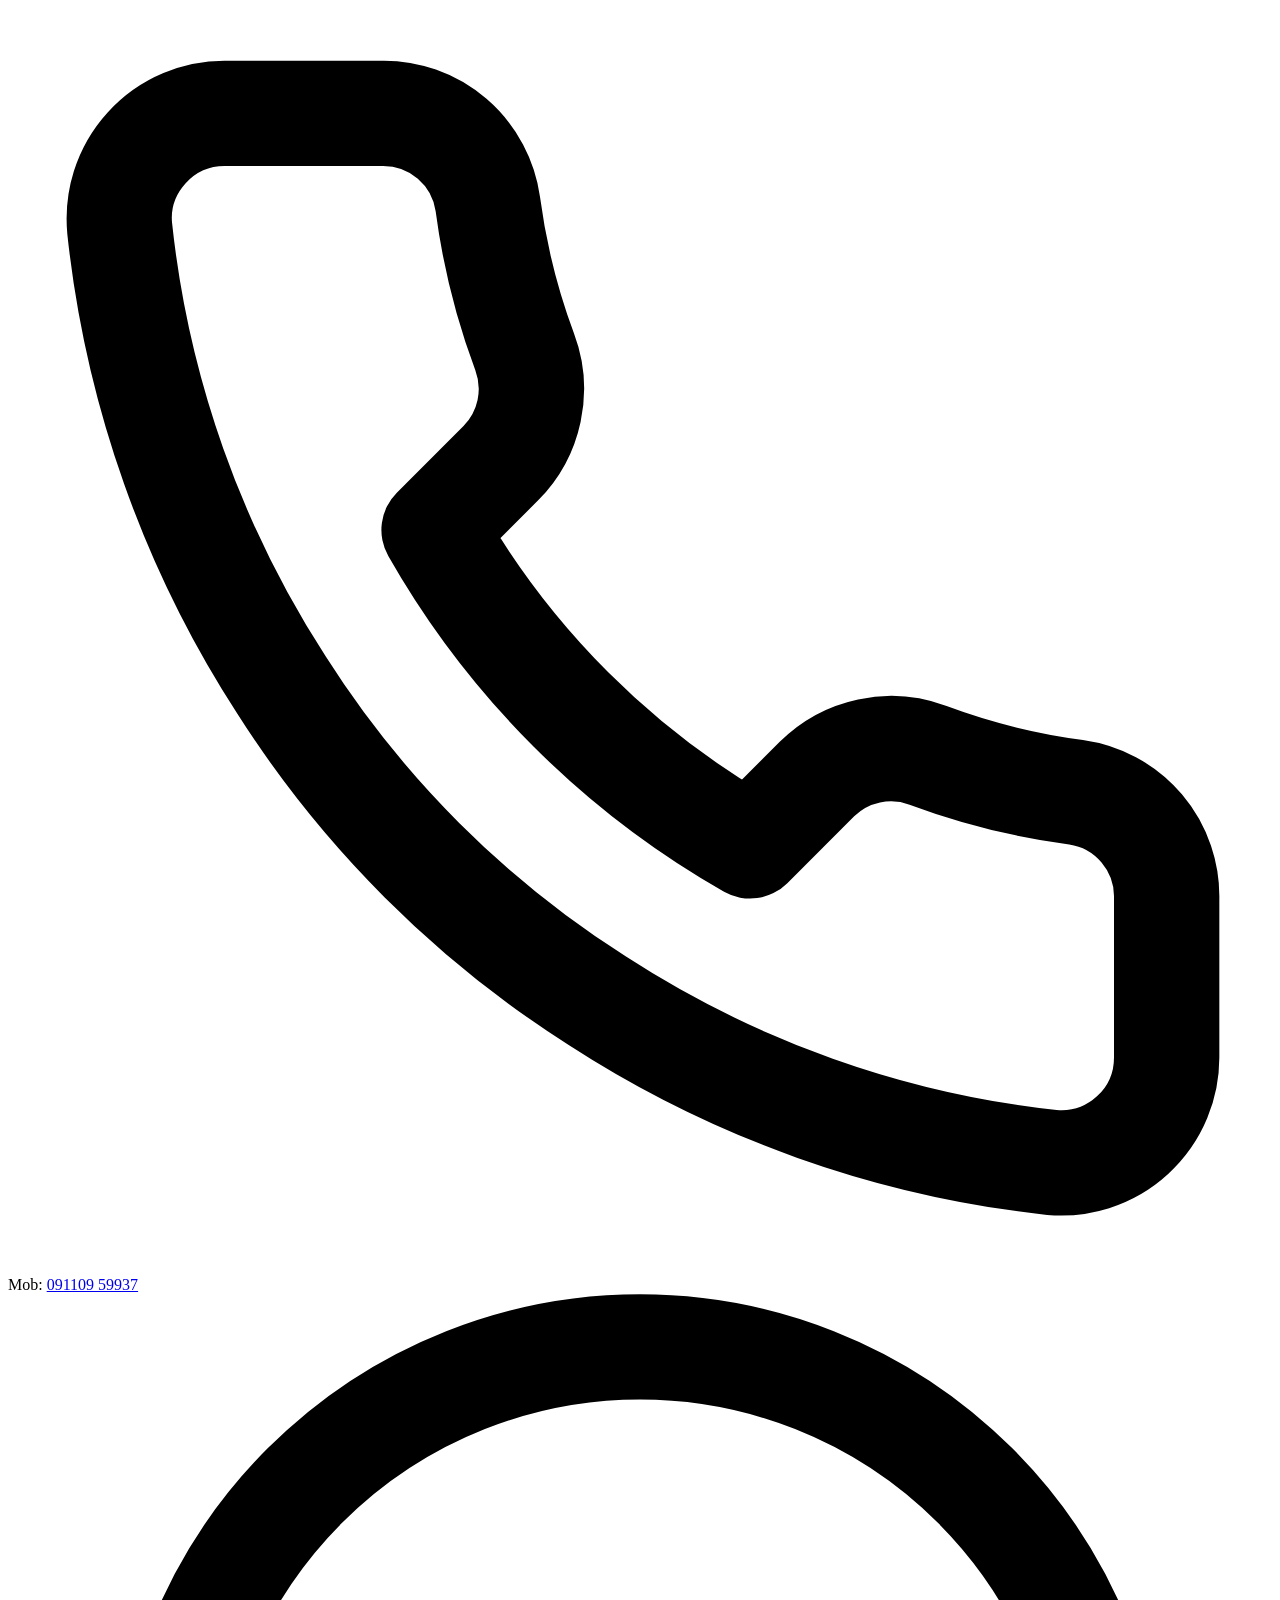
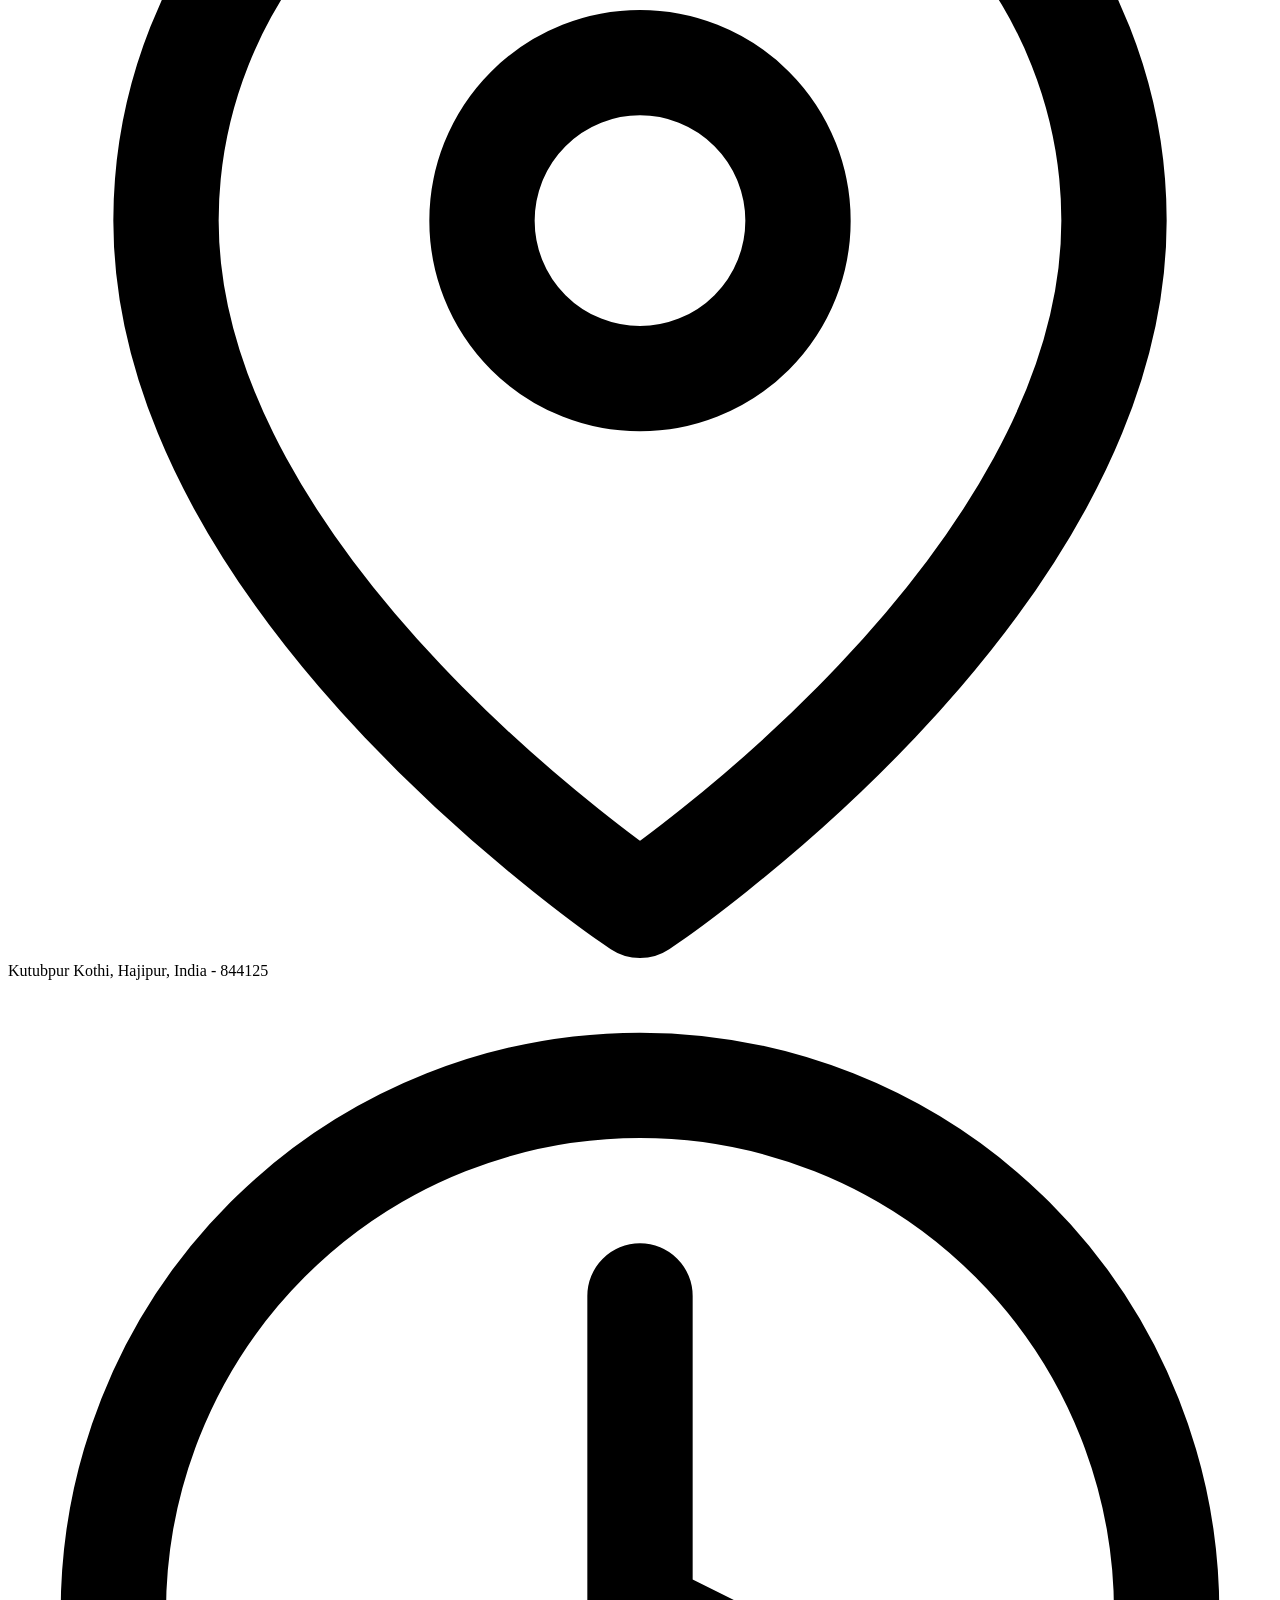
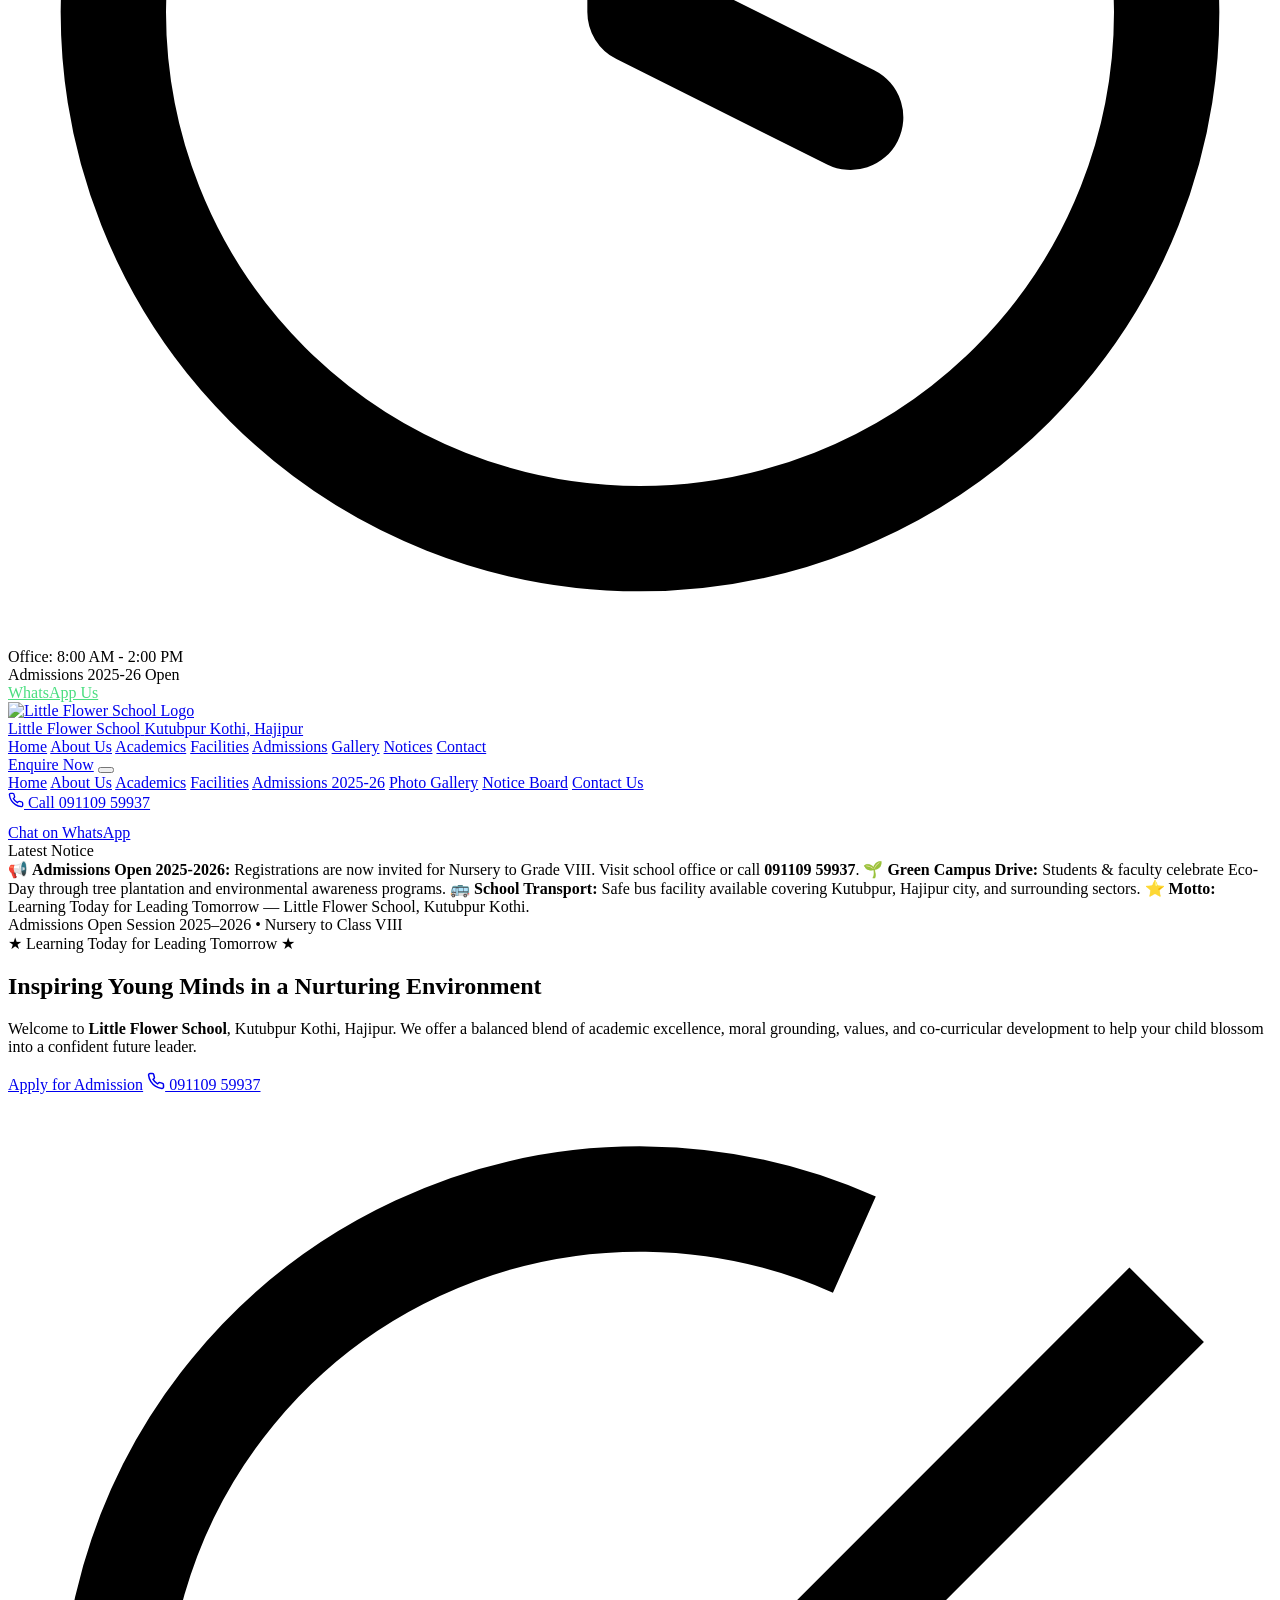
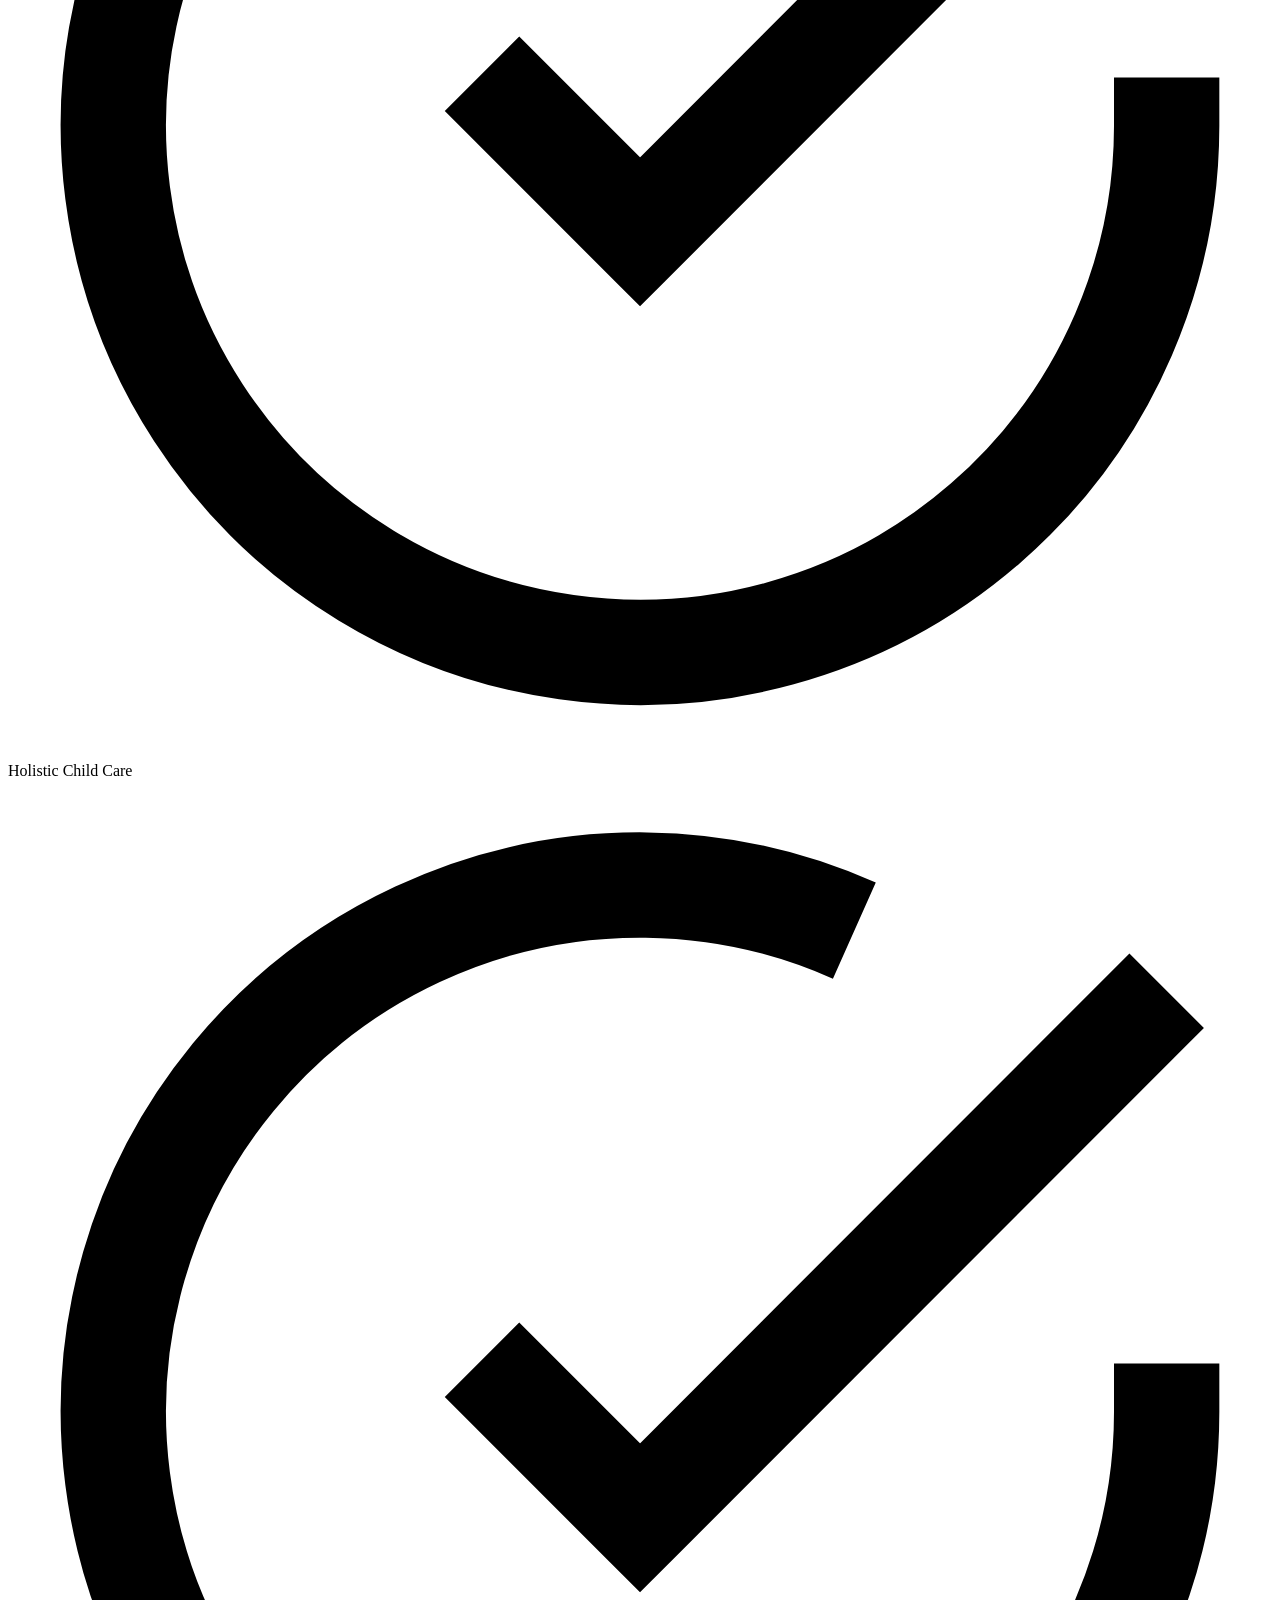
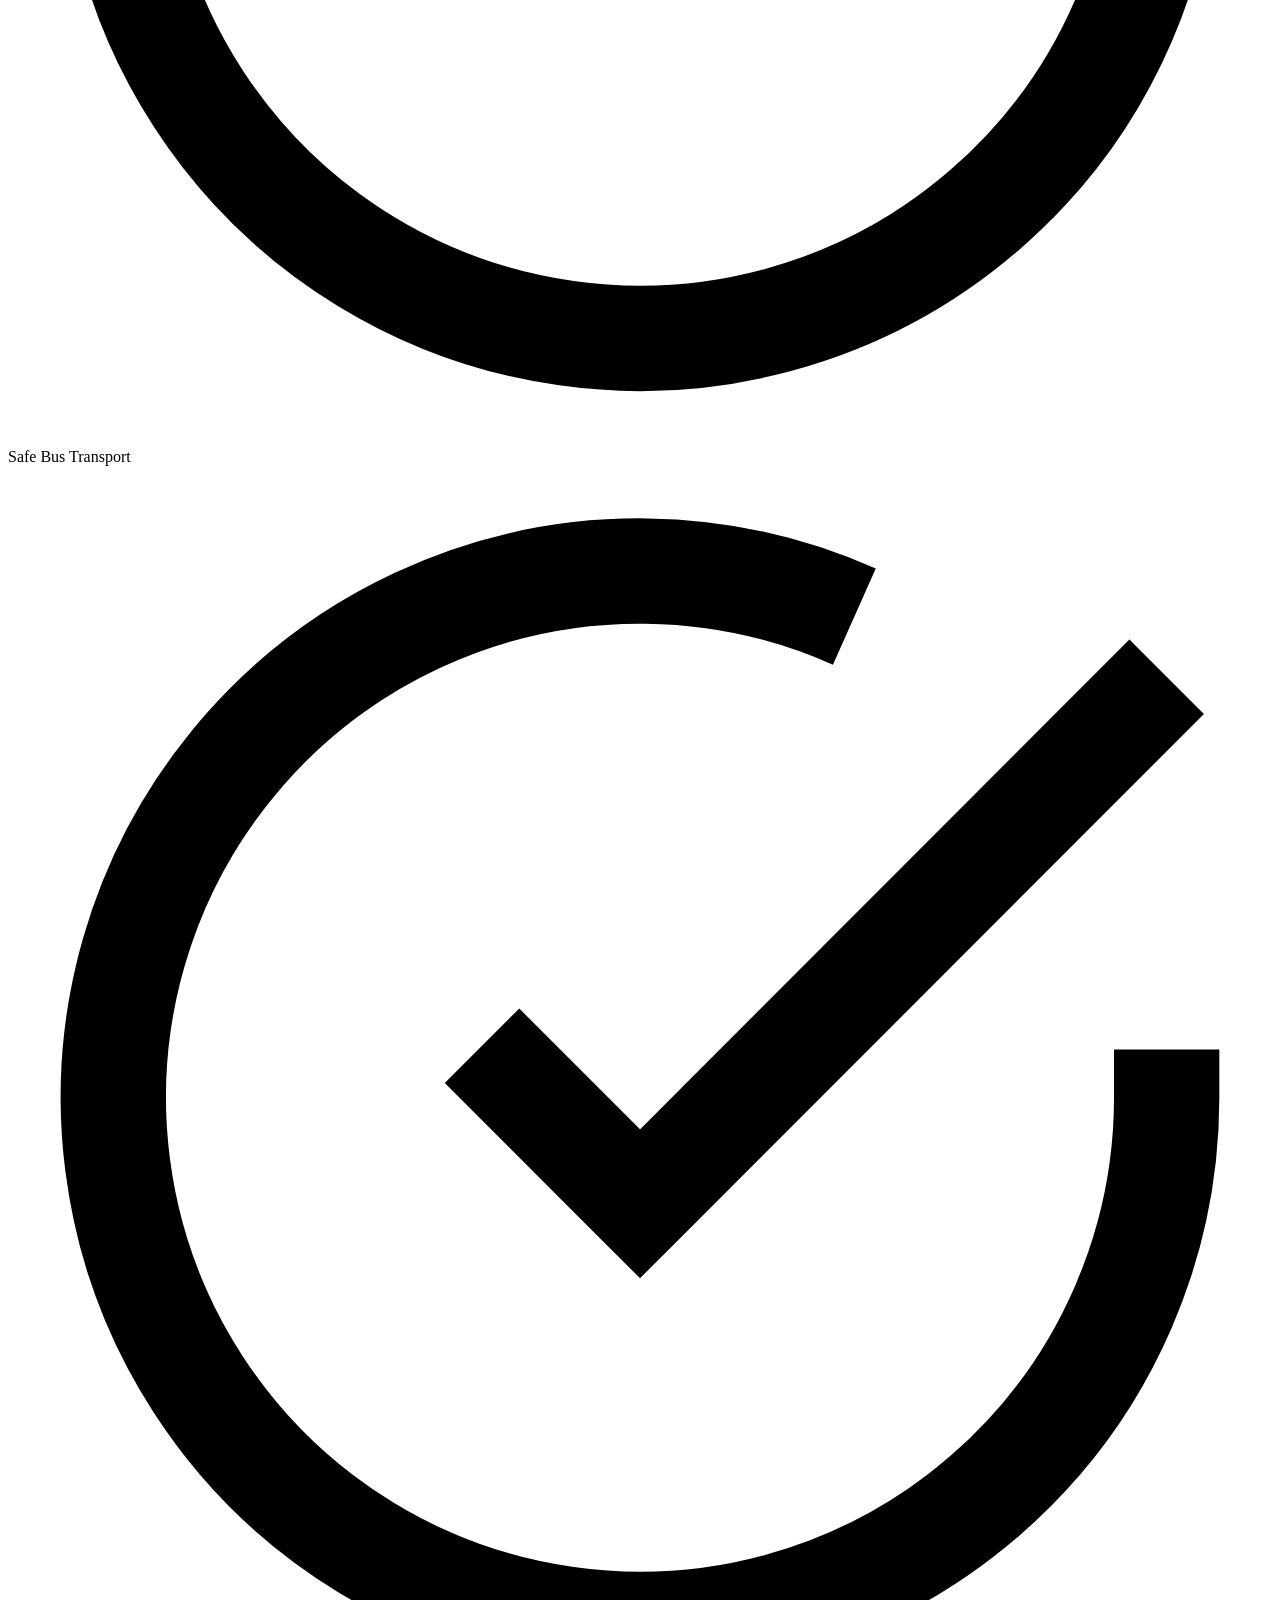
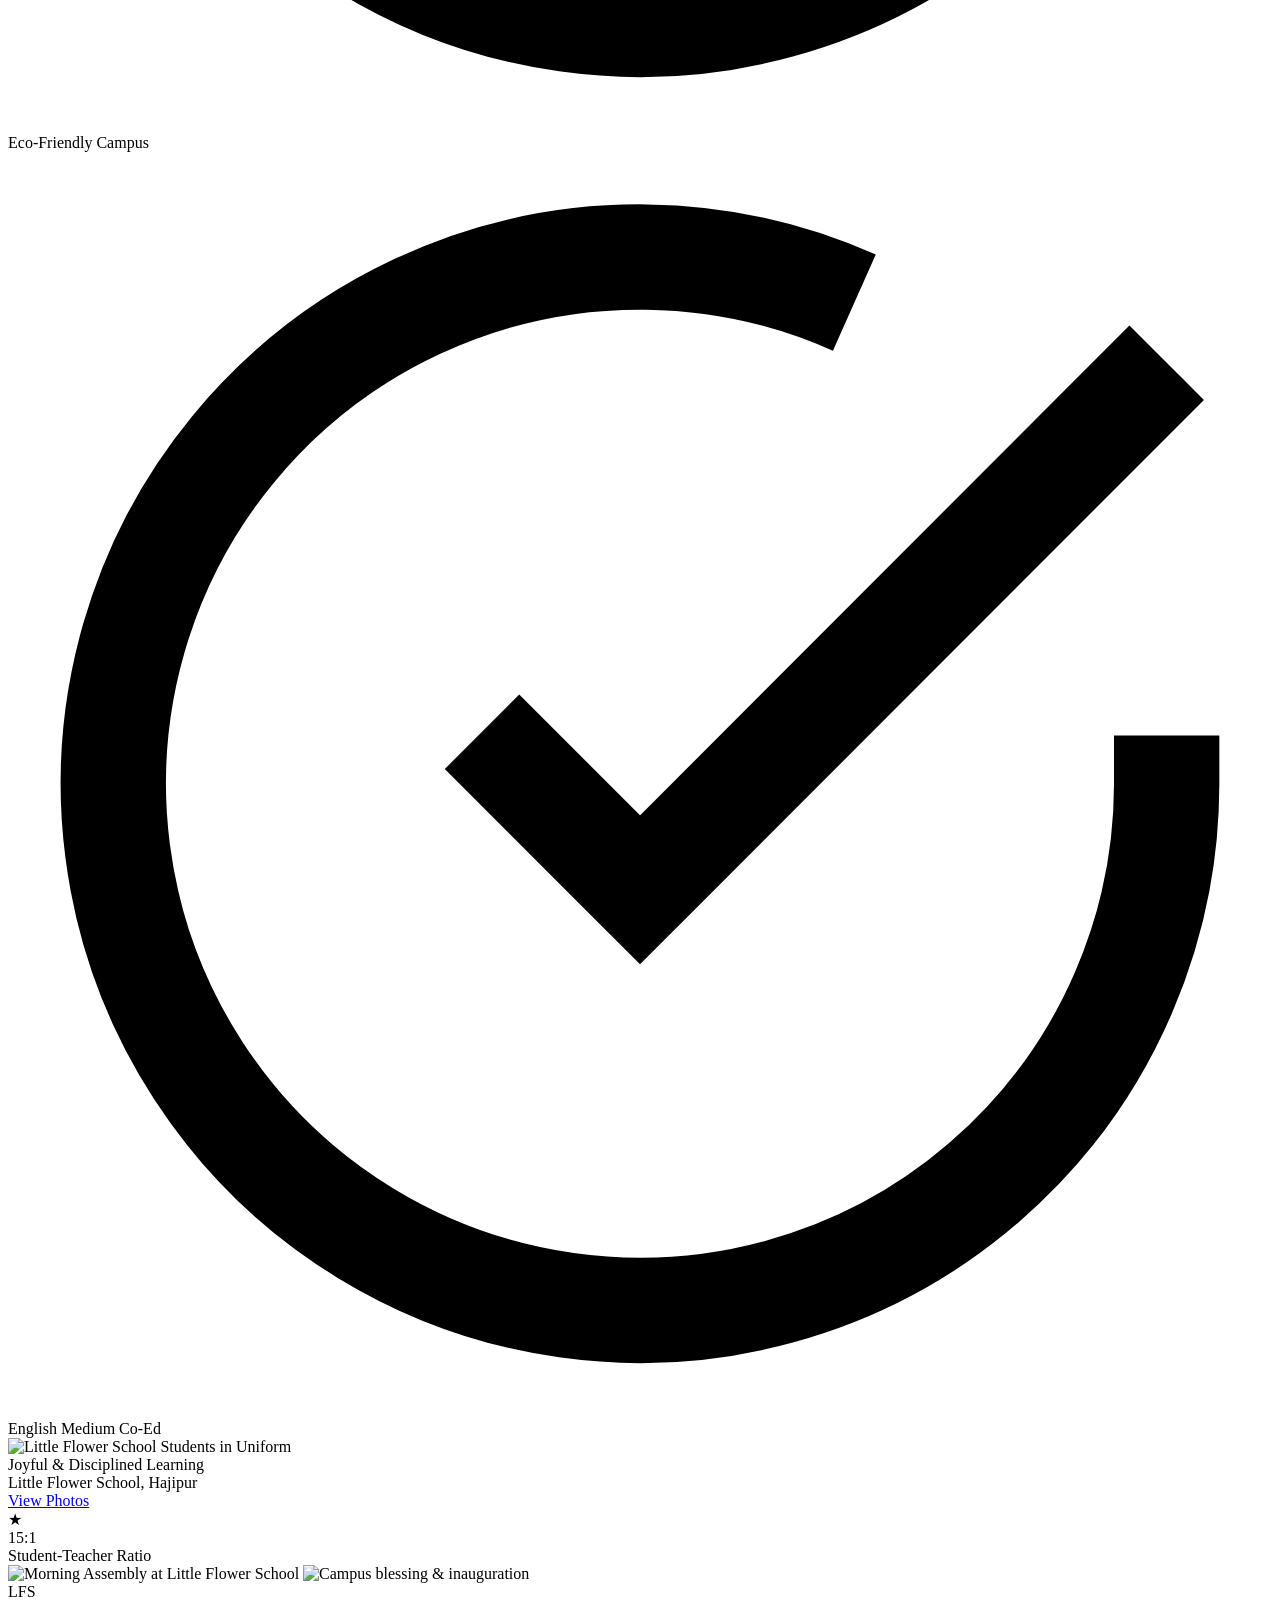
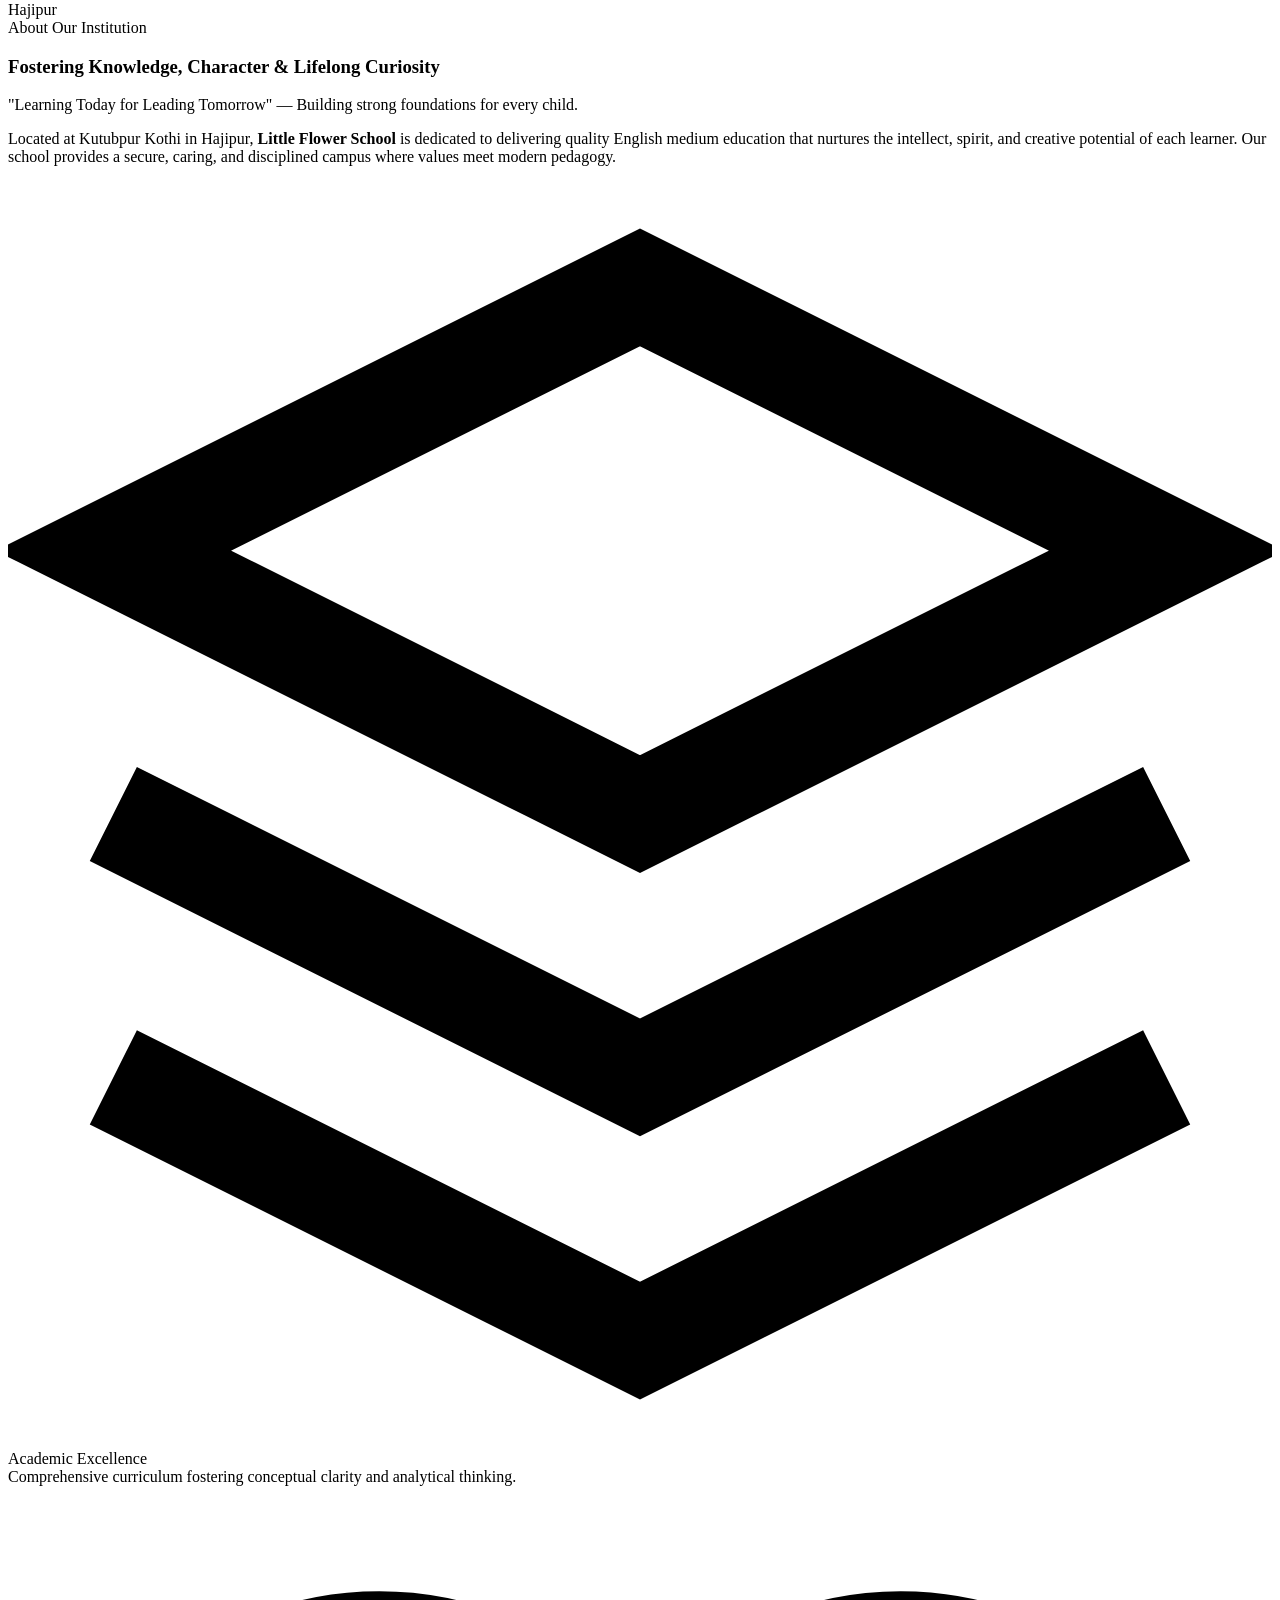
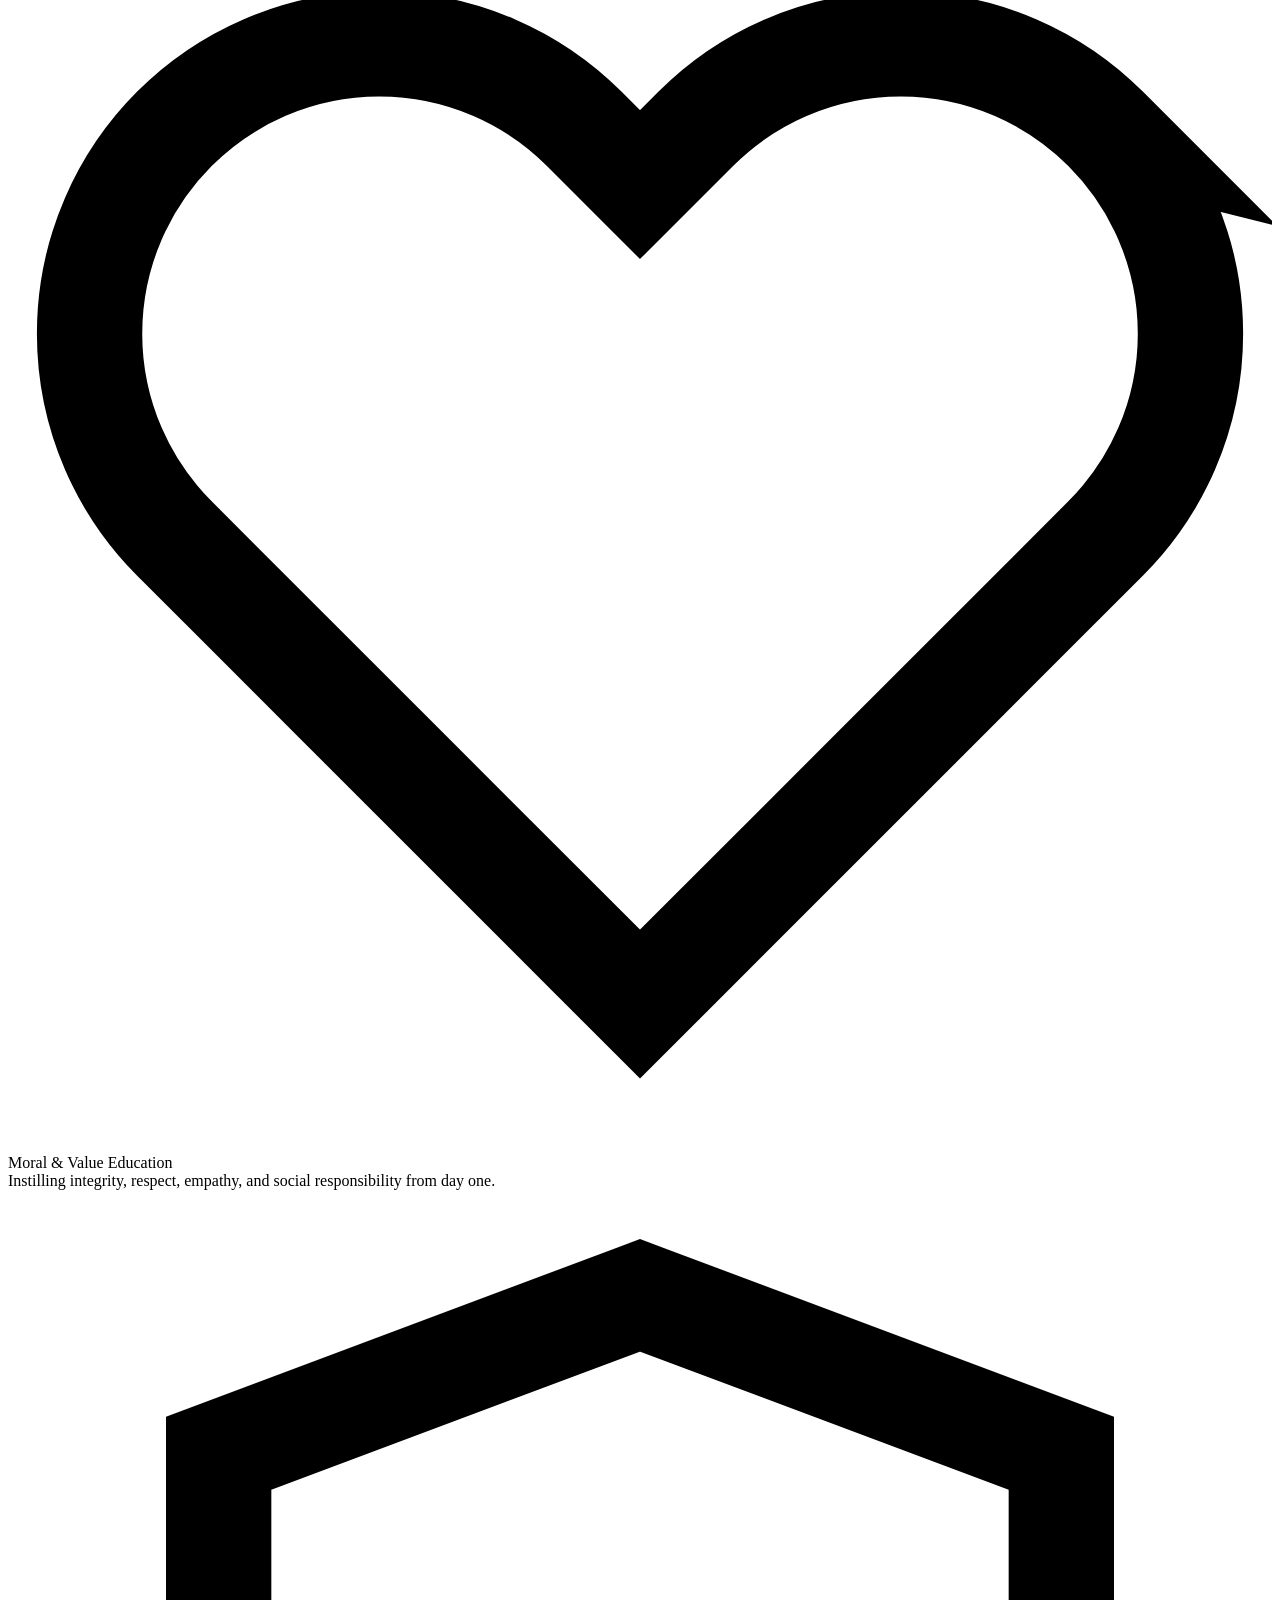
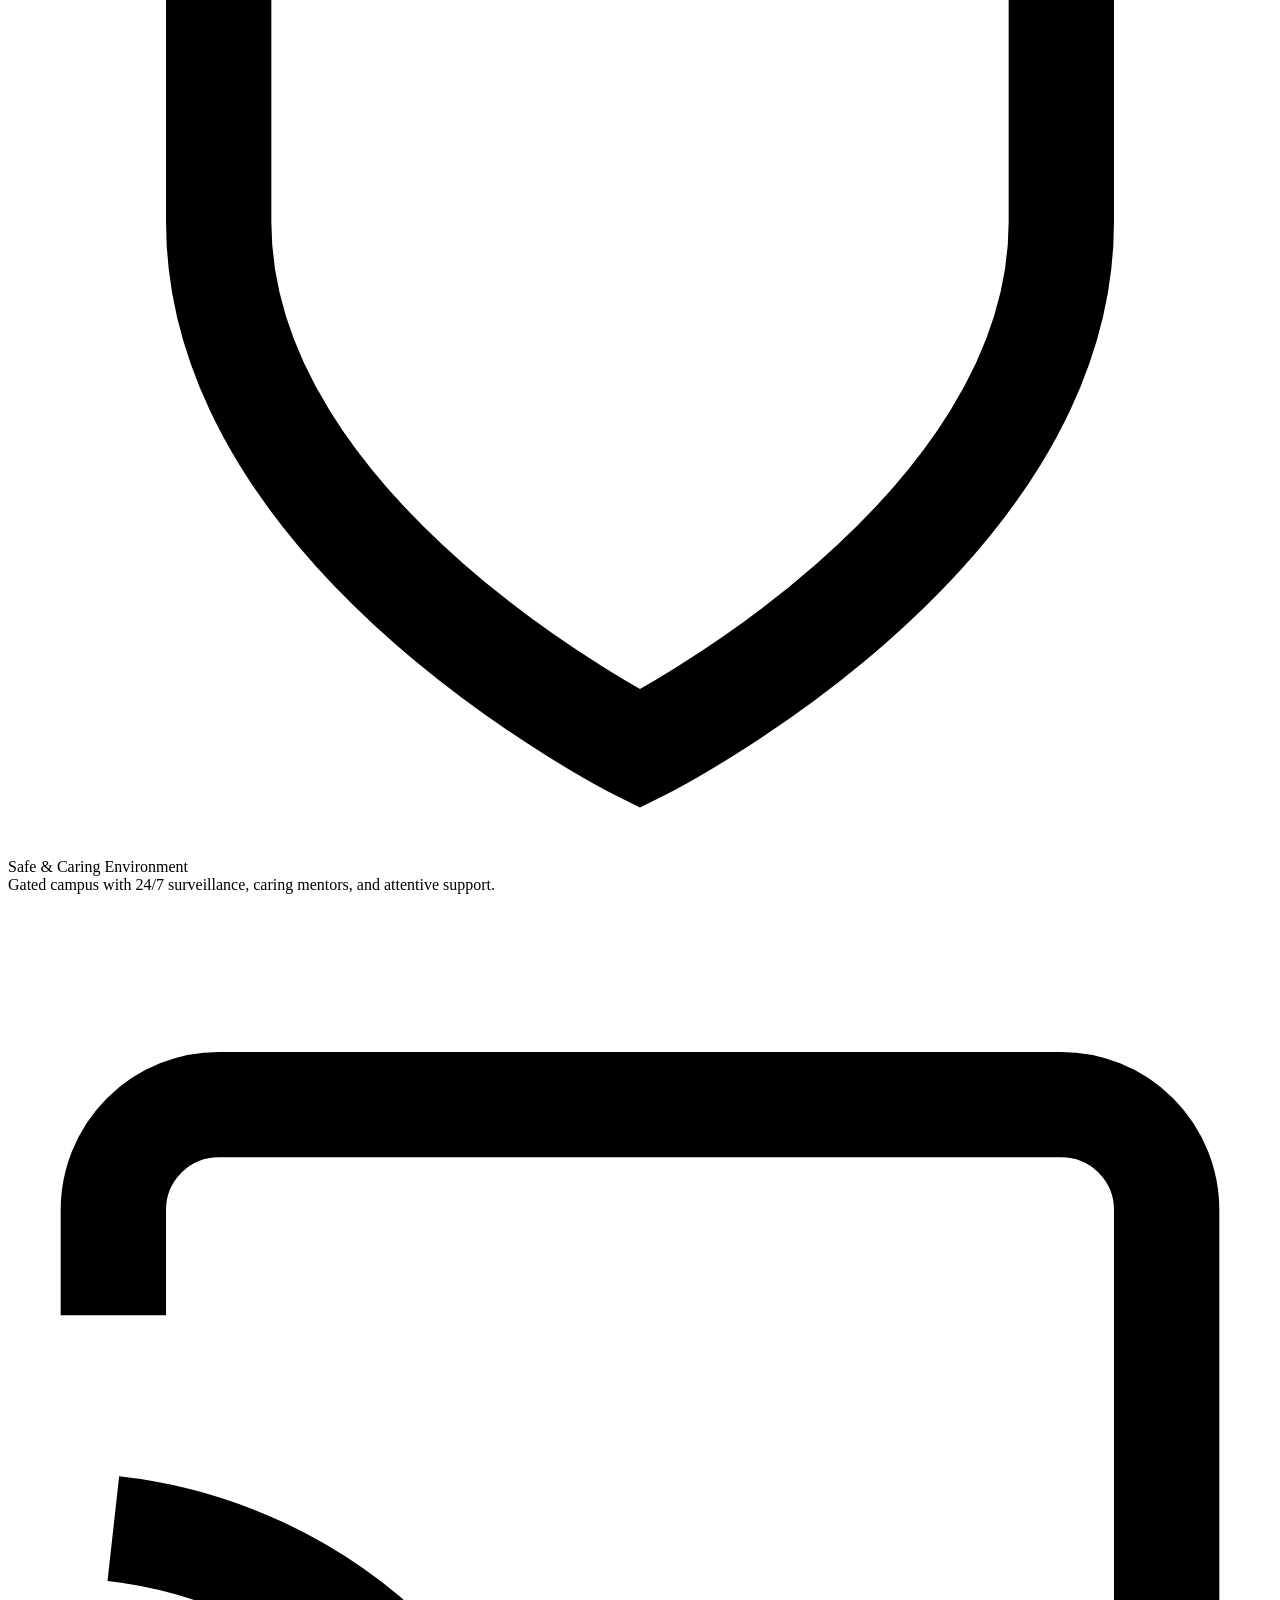
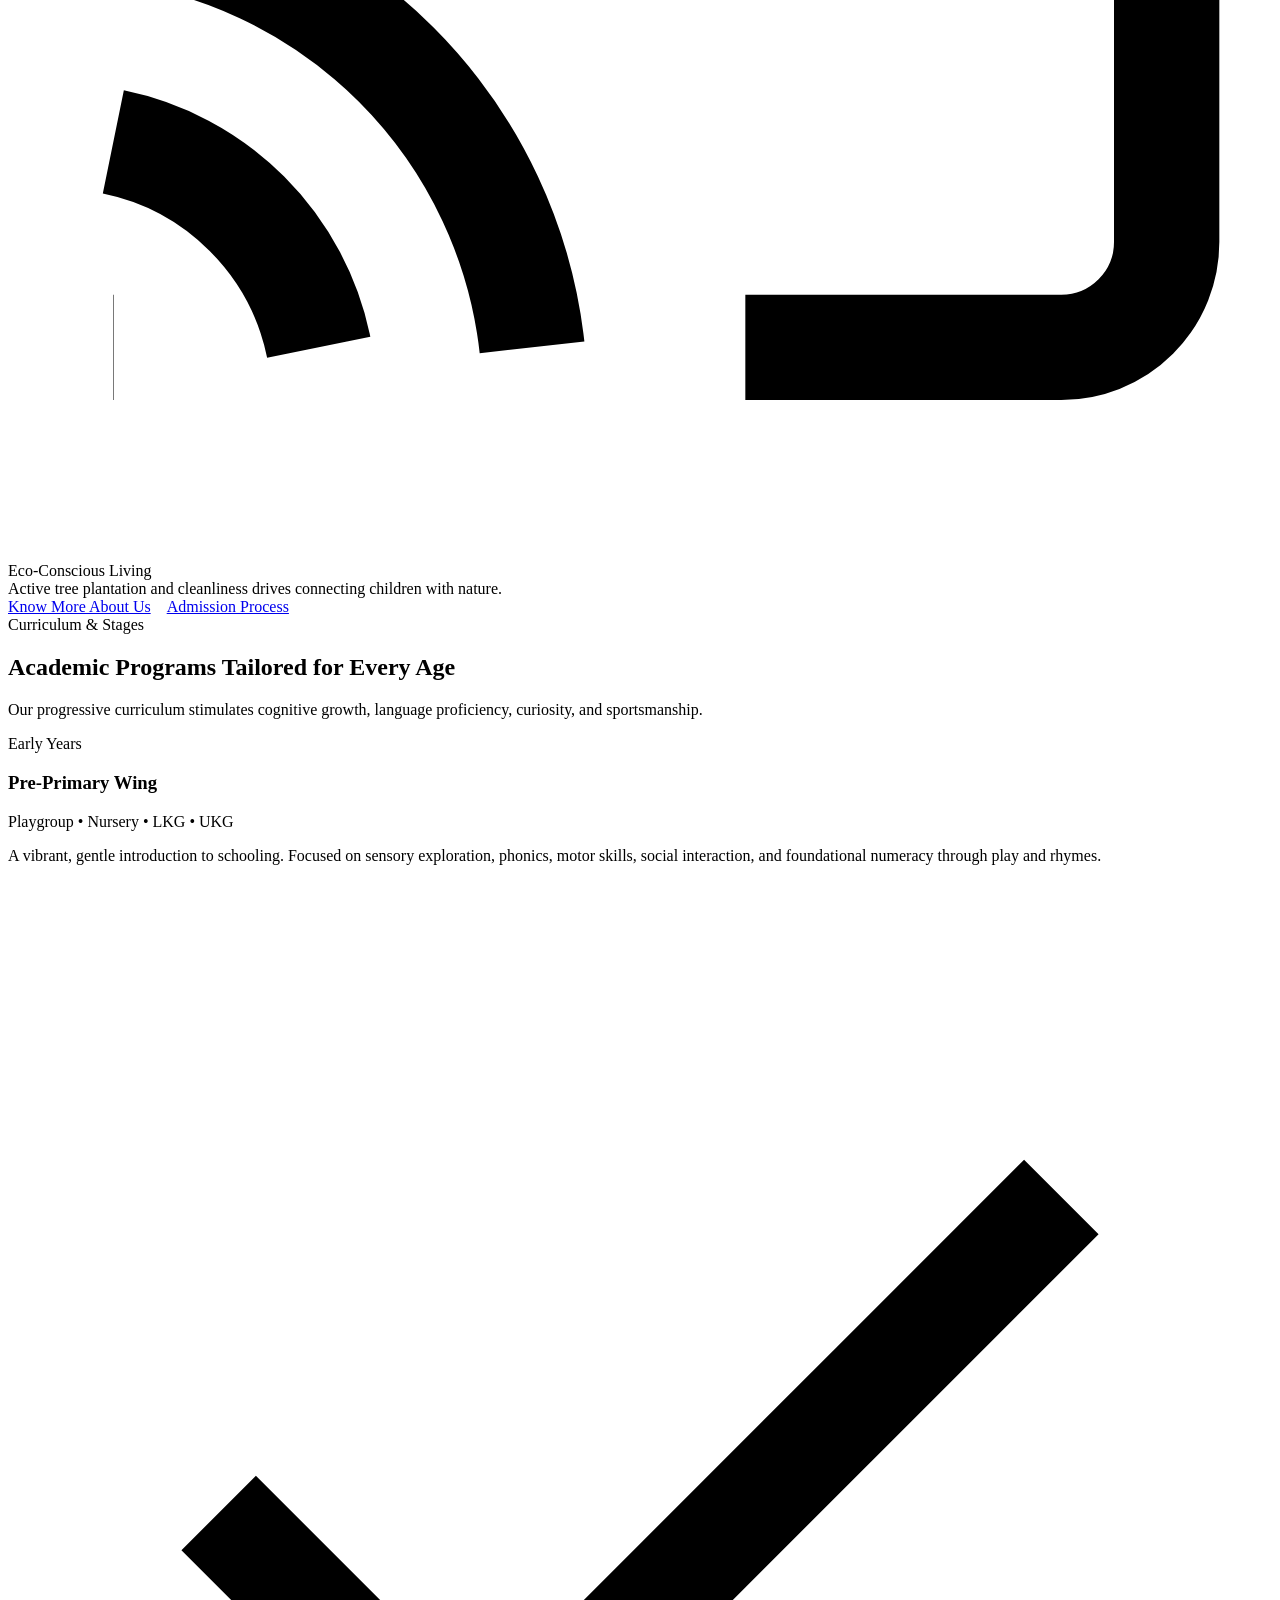
==== index.html @ 7a840699 "Add files via upload" ====
<!DOCTYPE html>
<html lang="en">
<head>
  <meta charset="UTF-8">
  <meta name="viewport" content="width=device-width, initial-scale=1.0">
  <title>Little Flower School | Kutubpur Kothi, Hajipur</title>
  <meta name="description" content="Little Flower School, Kutubpur Kothi, Hajipur, Bihar (844125). Admissions open for Academic Session 2025-26. Learning Today for Leading Tomorrow. Call: 091109 59937.">
  <meta name="keywords" content="Little Flower School, Little Flower School Hajipur, School in Hajipur, Kutubpur Kothi Hajipur school, Admissions Hajipur, best school in Hajipur, LFS Hajipur">
  <link rel="icon" type="image/jpeg" href="assets/images/logo.jpg">
  <link rel="stylesheet" href="css/style.css">
</head>
<body>

  <!-- ==========================================================================
       TOP CONTACT & ALERT BAR
       ========================================================================== -->
  <div class="top-bar">
    <div class="container top-bar-inner">
      <div class="top-contact-group">
        <div class="top-contact-item">
          <svg viewBox="0 0 24 24" fill="none" stroke="currentColor" stroke-width="2" stroke-linecap="round" stroke-linejoin="round">
            <path d="M22 16.92v3a2 2 0 0 1-2.18 2 19.79 19.79 0 0 1-8.63-3.07 19.5 19.5 0 0 1-6-6 19.79 19.79 0 0 1-3.07-8.67A2 2 0 0 1 4.11 2h3a2 2 0 0 1 2 1.72 12.84 12.84 0 0 0 .7 2.81 2 2 0 0 1-.45 2.11L8.09 9.91a16 16 0 0 0 6 6l1.27-1.27a2 2 0 0 1 2.11-.45 12.84 12.84 0 0 0 2.81.7A2 2 0 0 1 22 16.92z"></path>
          </svg>
          <span>Mob: <a href="tel:09110959937">091109 59937</a></span>
        </div>
        <div class="top-contact-item">
          <svg viewBox="0 0 24 24" fill="none" stroke="currentColor" stroke-width="2" stroke-linecap="round" stroke-linejoin="round">
            <path d="M21 10c0 7-9 13-9 13s-9-6-9-13a9 9 0 0 1 18 0z"></path>
            <circle cx="12" cy="10" r="3"></circle>
          </svg>
          <span>Kutubpur Kothi, Hajipur, India - 844125</span>
        </div>
        <div class="top-contact-item">
          <svg viewBox="0 0 24 24" fill="none" stroke="currentColor" stroke-width="2" stroke-linecap="round" stroke-linejoin="round">
            <circle cx="12" cy="12" r="10"></circle>
            <polyline points="12 6 12 12 16 14"></polyline>
          </svg>
          <span>Office: 8:00 AM - 2:00 PM</span>
        </div>
      </div>
      <div class="top-quick-actions">
        <div class="top-admission-pill">
          <span class="pulse-dot"></span>
          <span>Admissions 2025-26 Open</span>
        </div>
        <a href="https://wa.me/919110959937" target="_blank" rel="noopener" class="top-contact-item" style="color: #4ade80;">
          <span>WhatsApp Us</span>
        </a>
      </div>
    </div>
  </div>

  <!-- ==========================================================================
       MAIN NAVIGATION HEADER
       ========================================================================== -->
  <header class="site-header">
    <div class="container nav-inner">
      <a href="index.html" class="school-brand">
        <div class="school-logo-wrap">
          <img src="assets/images/logo.jpg" alt="Little Flower School Logo" class="school-logo-img">
        </div>
        <div class="school-brand-text">
          <span class="school-name">Little Flower School</span>
          <span class="school-subtext">Kutubpur Kothi, Hajipur</span>
        </div>
      </a>

      <nav class="nav-menu">
        <a href="index.html" class="nav-link active">Home</a>
        <a href="about.html" class="nav-link">About Us</a>
        <a href="academics.html" class="nav-link">Academics</a>
        <a href="#facilities" class="nav-link">Facilities</a>
        <a href="admissions.html" class="nav-link">Admissions</a>
        <a href="gallery.html" class="nav-link">Gallery</a>
        <a href="#notices" class="nav-link">Notices</a>
        <a href="contact.html" class="nav-link">Contact</a>
      </nav>

      <div class="nav-cta">
        <a href="#admissions" class="btn btn-primary btn-sm">Enquire Now</a>
        <button class="mobile-menu-toggle" aria-label="Toggle navigation menu">
          <span></span>
          <span></span>
          <span></span>
        </button>
      </div>
    </div>
  </header>

  <!-- Mobile Drawer -->
  <div class="mobile-nav-overlay"></div>
  <aside class="mobile-nav-drawer">
    <div class="mobile-nav-links">
      <a href="index.html" class="nav-link active">Home</a>
      <a href="about.html" class="nav-link">About Us</a>
      <a href="academics.html" class="nav-link">Academics</a>
      <a href="#facilities" class="nav-link">Facilities</a>
      <a href="admissions.html" class="nav-link">Admissions 2025-26</a>
      <a href="gallery.html" class="nav-link">Photo Gallery</a>
      <a href="#notices" class="nav-link">Notice Board</a>
      <a href="contact.html" class="nav-link">Contact Us</a>
    </div>
    <div style="display: flex; flex-direction: column; gap: 0.75rem;">
      <a href="tel:09110959937" class="btn btn-secondary btn-sm" style="width: 100%;">
        <svg width="16" height="16" viewBox="0 0 24 24" fill="none" stroke="currentColor" stroke-width="2"><path d="M22 16.92v3a2 2 0 0 1-2.18 2 19.79 19.79 0 0 1-8.63-3.07 19.5 19.5 0 0 1-6-6 19.79 19.79 0 0 1-3.07-8.67A2 2 0 0 1 4.11 2h3a2 2 0 0 1 2 1.72 12.84 12.84 0 0 0 .7 2.81 2 2 0 0 1-.45 2.11L8.09 9.91a16 16 0 0 0 6 6l1.27-1.27a2 2 0 0 1 2.11-.45 12.84 12.84 0 0 0 2.81.7A2 2 0 0 1 22 16.92z"></path></svg>
        Call 091109 59937
      </a>
      <a href="https://wa.me/919110959937" target="_blank" rel="noopener" class="btn btn-whatsapp btn-sm" style="width: 100%;">
        Chat on WhatsApp
      </a>
    </div>
  </aside>

  <!-- ==========================================================================
       NOTICE TICKER BAR
       ========================================================================== -->
  <div class="notice-ticker-bar">
    <div class="container ticker-wrap">
      <span class="ticker-label">Latest Notice</span>
      <div class="ticker-content">
        <div class="ticker-scroll">
          <span class="ticker-item">📢 <strong>Admissions Open 2025-2026:</strong> Registrations are now invited for Nursery to Grade VIII. Visit school office or call <strong>091109 59937</strong>.</span>
          <span class="ticker-item">🌱 <strong>Green Campus Drive:</strong> Students & faculty celebrate Eco-Day through tree plantation and environmental awareness programs.</span>
          <span class="ticker-item">🚌 <strong>School Transport:</strong> Safe bus facility available covering Kutubpur, Hajipur city, and surrounding sectors.</span>
          <span class="ticker-item">⭐ <strong>Motto:</strong> Learning Today for Leading Tomorrow — Little Flower School, Kutubpur Kothi.</span>
        </div>
      </div>
    </div>
  </div>

  <!-- ==========================================================================
       HERO SECTION
       ========================================================================== -->
  <section class="hero-section">
    <div class="container hero-grid">
      <div class="hero-content">
        <div class="hero-pill">
          <span class="hero-pill-badge">Admissions Open</span>
          <span class="hero-pill-text">Session 2025–2026 • Nursery to Class VIII</span>
        </div>
        <div class="hero-motto-tag">★ Learning Today for Leading Tomorrow ★</div>
        <h1 class="hero-title">
          Inspiring Young Minds in a <span class="hero-title-highlight">Nurturing Environment</span>
        </h1>
        <p class="hero-desc">
          Welcome to <strong>Little Flower School</strong>, Kutubpur Kothi, Hajipur. We offer a balanced blend of academic excellence, moral grounding, values, and co-curricular development to help your child blossom into a confident future leader.
        </p>
        <div class="hero-actions">
          <a href="#admissions" class="btn btn-primary btn-lg">Apply for Admission</a>
          <a href="tel:09110959937" class="btn btn-secondary btn-lg">
            <svg width="18" height="18" viewBox="0 0 24 24" fill="none" stroke="currentColor" stroke-width="2"><path d="M22 16.92v3a2 2 0 0 1-2.18 2 19.79 19.79 0 0 1-8.63-3.07 19.5 19.5 0 0 1-6-6 19.79 19.79 0 0 1-3.07-8.67A2 2 0 0 1 4.11 2h3a2 2 0 0 1 2 1.72 12.84 12.84 0 0 0 .7 2.81 2 2 0 0 1-.45 2.11L8.09 9.91a16 16 0 0 0 6 6l1.27-1.27a2 2 0 0 1 2.11-.45 12.84 12.84 0 0 0 2.81.7A2 2 0 0 1 22 16.92z"></path></svg>
            091109 59937
          </a>
        </div>
        <div class="hero-badges-strip">
          <div class="hero-feature-item">
            <svg class="hero-feature-icon" viewBox="0 0 24 24" fill="none" stroke="currentColor" stroke-width="2"><path d="M22 11.08V12a10 10 0 1 1-5.93-9.14"></path><polyline points="22 4 12 14.01 9 11.01"></polyline></svg>
            <span>Holistic Child Care</span>
          </div>
          <div class="hero-feature-item">
            <svg class="hero-feature-icon" viewBox="0 0 24 24" fill="none" stroke="currentColor" stroke-width="2"><path d="M22 11.08V12a10 10 0 1 1-5.93-9.14"></path><polyline points="22 4 12 14.01 9 11.01"></polyline></svg>
            <span>Safe Bus Transport</span>
          </div>
          <div class="hero-feature-item">
            <svg class="hero-feature-icon" viewBox="0 0 24 24" fill="none" stroke="currentColor" stroke-width="2"><path d="M22 11.08V12a10 10 0 1 1-5.93-9.14"></path><polyline points="22 4 12 14.01 9 11.01"></polyline></svg>
            <span>Eco-Friendly Campus</span>
          </div>
          <div class="hero-feature-item">
            <svg class="hero-feature-icon" viewBox="0 0 24 24" fill="none" stroke="currentColor" stroke-width="2"><path d="M22 11.08V12a10 10 0 1 1-5.93-9.14"></path><polyline points="22 4 12 14.01 9 11.01"></polyline></svg>
            <span>English Medium Co-Ed</span>
          </div>
        </div>
      </div>

      <div class="hero-media-wrap">
        <div class="hero-main-card">
          <img src="assets/images/hero-students.jpg" alt="Little Flower School Students in Uniform" class="hero-main-img">
          <div class="hero-floating-badge">
            <div>
              <div class="badge-text-title">Joyful & Disciplined Learning</div>
              <div class="badge-text-sub">Little Flower School, Hajipur</div>
            </div>
            <a href="#gallery" class="btn btn-primary btn-sm">View Photos</a>
          </div>
        </div>
        <div class="hero-stat-badge-top">
          <div class="stat-icon-circle">★</div>
          <div>
            <div class="stat-number">15:1</div>
            <div class="stat-label">Student-Teacher Ratio</div>
          </div>
        </div>
      </div>
    </div>
  </section>

  <!-- ==========================================================================
       KEY STATS STRIP
       ========================================================================== */
  <section class="stats-section">
    <div class="container">
      <div class="stats-card-grid">
        <div class="stat-box">
          <div class="stat-box-icon">
            <svg width="24" height="24" viewBox="0 0 24 24" fill="none" stroke="currentColor" stroke-width="2"><path d="M17 21v-2a4 4 0 0 0-4-4H5a4 4 0 0 0-4 4v2"></path><circle cx="9" cy="7" r="4"></circle><path d="M23 21v-2a4 4 0 0 0-3-3.87"></path><path d="M16 3.13a4 4 0 0 1 0 7.75"></path></svg>
          </div>
          <div class="stat-big-num">100%</div>
          <div class="stat-big-title">Dedicated Educators</div>
          <div class="stat-box-desc">Trained & compassionate teaching staff</div>
        </div>
        <div class="stat-box">
          <div class="stat-box-icon">
            <svg width="24" height="24" viewBox="0 0 24 24" fill="none" stroke="currentColor" stroke-width="2"><rect x="2" y="3" width="20" height="14" rx="2" ry="2"></rect><line x1="8" y1="21" x2="16" y2="21"></line><line x1="12" y1="17" x2="12" y2="21"></line></svg>
          </div>
          <div class="stat-big-num">20+</div>
          <div class="stat-big-title">Spacious Classrooms</div>
          <div class="stat-box-desc">Well-ventilated & interactive learning rooms</div>
        </div>
        <div class="stat-box">
          <div class="stat-box-icon">
            <svg width="24" height="24" viewBox="0 0 24 24" fill="none" stroke="currentColor" stroke-width="2"><rect x="1" y="3" width="15" height="13"></rect><polygon points="16 8 20 8 23 11 23 16 16 16 16 8"></polygon><circle cx="5.5" cy="18.5" r="2.5"></circle><circle cx="18.5" cy="18.5" r="2.5"></circle></svg>
          </div>
          <div class="stat-big-num">Safe</div>
          <div class="stat-big-title">School Bus Transport</div>
          <div class="stat-box-desc">Covering key routes across Hajipur</div>
        </div>
        <div class="stat-box">
          <div class="stat-box-icon">
            <svg width="24" height="24" viewBox="0 0 24 24" fill="none" stroke="currentColor" stroke-width="2"><circle cx="12" cy="8" r="7"></circle><polyline points="8.21 13.89 7 23 12 20 17 23 15.79 13.88"></polyline></svg>
          </div>
          <div class="stat-big-num">All-Round</div>
          <div class="stat-big-title">Holistic Growth</div>
          <div class="stat-box-desc">Sports, culture, moral & eco-learning</div>
        </div>
      </div>
    </div>
  </section>

  <!-- ==========================================================================
       ABOUT US SECTION
       ========================================================================== -->
  <section class="about-section" id="about">
    <div class="container about-grid">
      <div class="about-images-cluster">
        <img src="assets/images/morning-assembly.jpg" alt="Morning Assembly at Little Flower School" class="about-img-primary">
        <img src="assets/images/campus-inauguration.jpg" alt="Campus blessing & inauguration" class="about-img-secondary">
        <div class="about-badge-established">
          <div class="about-badge-num">LFS</div>
          <div class="about-badge-lbl">Hajipur</div>
        </div>
      </div>

      <div class="about-content">
        <div class="section-badge">About Our Institution</div>
        <h3>Fostering Knowledge, Character & Lifelong Curiosity</h3>
        <p class="about-lead">
          "Learning Today for Leading Tomorrow" — Building strong foundations for every child.
        </p>
        <p class="about-text">
          Located at Kutubpur Kothi in Hajipur, <strong>Little Flower School</strong> is dedicated to delivering quality English medium education that nurtures the intellect, spirit, and creative potential of each learner. Our school provides a secure, caring, and disciplined campus where values meet modern pedagogy.
        </p>
        <div class="about-pillars-grid">
          <div class="pillar-item">
            <svg class="pillar-icon" viewBox="0 0 24 24" fill="none" stroke="currentColor" stroke-width="2"><path d="M12 2L2 7l10 5 10-5-10-5zM2 17l10 5 10-5M2 12l10 5 10-5"></path></svg>
            <div>
              <div class="pillar-title">Academic Excellence</div>
              <div class="pillar-desc">Comprehensive curriculum fostering conceptual clarity and analytical thinking.</div>
            </div>
          </div>
          <div class="pillar-item">
            <svg class="pillar-icon" viewBox="0 0 24 24" fill="none" stroke="currentColor" stroke-width="2"><path d="M20.84 4.61a5.5 5.5 0 0 0-7.78 0L12 5.67l-1.06-1.06a5.5 5.5 0 0 0-7.78 7.78l1.06 1.06L12 21.23l7.78-7.78 1.06-1.06a5.5 5.5 0 0 0 0-7.78z"></path></svg>
            <div>
              <div class="pillar-title">Moral & Value Education</div>
              <div class="pillar-desc">Instilling integrity, respect, empathy, and social responsibility from day one.</div>
            </div>
          </div>
          <div class="pillar-item">
            <svg class="pillar-icon" viewBox="0 0 24 24" fill="none" stroke="currentColor" stroke-width="2"><path d="M12 22s8-4 8-10V5l-8-3-8 3v7c0 6 8 10 8 10z"></path></svg>
            <div>
              <div class="pillar-title">Safe & Caring Environment</div>
              <div class="pillar-desc">Gated campus with 24/7 surveillance, caring mentors, and attentive support.</div>
            </div>
          </div>
          <div class="pillar-item">
            <svg class="pillar-icon" viewBox="0 0 24 24" fill="none" stroke="currentColor" stroke-width="2"><path d="M2 16.1A5 5 0 0 1 5.9 20M2 12.05A9 9 0 0 1 9.95 20M2 8V6a2 2 0 0 1 2-2h16a2 2 0 0 1 2 2v12a2 2 0 0 1-2 2h-6"></path><line x1="2" y1="20" x2="2.01" y2="20"></line></svg>
            <div>
              <div class="pillar-title">Eco-Conscious Living</div>
              <div class="pillar-desc">Active tree plantation and cleanliness drives connecting children with nature.</div>
            </div>
          </div>
        </div>
        <div style="display: flex; gap: 1rem; flex-wrap: wrap;">
          <a href="about.html" class="btn btn-primary">Know More About Us</a>
          <a href="#admissions" class="btn btn-secondary">Admission Process</a>
        </div>
      </div>
    </div>
  </section>

  <!-- ==========================================================================
       ACADEMIC WINGS
       ========================================================================== -->
  <section class="academics-section" id="academics">
    <div class="container">
      <div class="section-header">
        <div class="section-badge">Curriculum & Stages</div>
        <h2 class="section-title">Academic Programs Tailored for Every Age</h2>
        <p class="section-subtitle">
          Our progressive curriculum stimulates cognitive growth, language proficiency, curiosity, and sportsmanship.
        </p>
      </div>

      <div class="wings-grid">
        <!-- Pre-Primary -->
        <div class="wing-card">
          <div class="wing-header">
            <span class="wing-tag pre-primary">Early Years</span>
            <h3 class="wing-title">Pre-Primary Wing</h3>
            <div class="wing-grades">Playgroup • Nursery • LKG • UKG</div>
          </div>
          <div class="wing-body">
            <p class="wing-desc">
              A vibrant, gentle introduction to schooling. Focused on sensory exploration, phonics, motor skills, social interaction, and foundational numeracy through play and rhymes.
            </p>
            <div class="wing-features-list">
              <div class="wing-feature-li">
                <svg viewBox="0 0 24 24" fill="none" stroke="currentColor" stroke-width="2"><polyline points="20 6 9 17 4 12"></polyline></svg>
                <span>Play-based interactive activities & clay modeling</span>
              </div>
              <div class="wing-feature-li">
                <svg viewBox="0 0 24 24" fill="none" stroke="currentColor" stroke-width="2"><polyline points="20 6 9 17 4 12"></polyline></svg>
                <span>Phonics, storytelling & vocabulary building</span>
              </div>
              <div class="wing-feature-li">
                <svg viewBox="0 0 24 24" fill="none" stroke="currentColor" stroke-width="2"><polyline points="20 6 9 17 4 12"></polyline></svg>
                <span>Safe, colorful, and joyful learning environment</span>
              </div>
            </div>
            <a href="admissions.html" class="btn btn-secondary btn-sm" style="width: 100%;">Enquire for Pre-Primary</a>
          </div>
        </div>

        <!-- Primary -->
        <div class="wing-card">
          <div class="wing-header">
            <span class="wing-tag primary">Foundation</span>
            <h3 class="wing-title">Primary School</h3>
            <div class="wing-grades">Classes I to V</div>
          </div>
          <div class="wing-body">
            <p class="wing-desc">
              Laying strong mathematical, scientific, and linguistic roots. Emphasizes experiential learning, reading habits, environmental awareness, and creative self-expression.
            </p>
            <div class="wing-features-list">
              <div class="wing-feature-li">
                <svg viewBox="0 0 24 24" fill="none" stroke="currentColor" stroke-width="2"><polyline points="20 6 9 17 4 12"></polyline></svg>
                <span>English language immersion & reading fluency</span>
              </div>
              <div class="wing-feature-li">
                <svg viewBox="0 0 24 24" fill="none" stroke="currentColor" stroke-width="2"><polyline points="20 6 9 17 4 12"></polyline></svg>
                <span>Hands-on science & environment conservation</span>
              </div>
              <div class="wing-feature-li">
                <svg viewBox="0 0 24 24" fill="none" stroke="currentColor" stroke-width="2"><polyline points="20 6 9 17 4 12"></polyline></svg>
                <span>Regular speech, art, drawing, and recitation</span>
              </div>
            </div>
            <a href="admissions.html" class="btn btn-secondary btn-sm" style="width: 100%;">Enquire for Primary</a>
          </div>
        </div>

        <!-- Middle School -->
        <div class="wing-card">
          <div class="wing-header">
            <span class="wing-tag middle">Preparatory</span>
            <h3 class="wing-title">Middle School</h3>
            <div class="wing-grades">Classes VI to VIII</div>
          </div>
          <div class="wing-body">
            <p class="wing-desc">
              Developing critical reasoning, problem-solving skills, and leadership qualities. Prepares students for higher academic rigour with comprehensive subject mastery.
            </p>
            <div class="wing-features-list">
              <div class="wing-feature-li">
                <svg viewBox="0 0 24 24" fill="none" stroke="currentColor" stroke-width="2"><polyline points="20 6 9 17 4 12"></polyline></svg>
                <span>Advanced science, mathematics & social studies</span>
              </div>
              <div class="wing-feature-li">
                <svg viewBox="0 0 24 24" fill="none" stroke="currentColor" stroke-width="2"><polyline points="20 6 9 17 4 12"></polyline></svg>
                <span>Computer education & digital foundational literacy</span>
              </div>
              <div class="wing-feature-li">
                <svg viewBox="0 0 24 24" fill="none" stroke="currentColor" stroke-width="2"><polyline points="20 6 9 17 4 12"></polyline></svg>
                <span>Leadership, debate, stage presence & sports</span>
              </div>
            </div>
            <a href="admissions.html" class="btn btn-secondary btn-sm" style="width: 100%;">Enquire for Middle School</a>
          </div>
        </div>
      </div>
    </div>
  </section>

  <!-- ==========================================================================
       CAMPUS FACILITIES
       ========================================================================== -->
  <section class="facilities-section" id="facilities">
    <div class="container">
      <div class="section-header">
        <div class="section-badge">Infrastructure & Amenities</div>
        <h2 class="section-title">Designed for Safe, Joyful & Holistic Learning</h2>
        <p class="section-subtitle">
          From spacious classrooms to safe bus transport, we ensure every child enjoys comfortable, secure schooling.
        </p>
      </div>

      <div class="facilities-grid">
        <div class="facility-card">
          <div class="facility-icon-wrap">
            <svg width="26" height="26" viewBox="0 0 24 24" fill="none" stroke="currentColor" stroke-width="2"><rect x="2" y="3" width="20" height="14" rx="2" ry="2"></rect><line x1="8" y1="21" x2="16" y2="21"></line><line x1="12" y1="17" x2="12" y2="21"></line></svg>
          </div>
          <h3 class="facility-title">Spacious Classrooms</h3>
          <p class="facility-desc">Naturally lit, airy, and equipped with ergonomic seating to ensure comfortable learning throughout the school day.</p>
        </div>

        <div class="facility-card">
          <div class="facility-icon-wrap">
            <svg width="26" height="26" viewBox="0 0 24 24" fill="none" stroke="currentColor" stroke-width="2"><rect x="1" y="3" width="15" height="13"></rect><polygon points="16 8 20 8 23 11 23 16 16 16 16 8"></polygon><circle cx="5.5" cy="18.5" r="2.5"></circle><circle cx="18.5" cy="18.5" r="2.5"></circle></svg>
          </div>
          <h3 class="facility-title">Safe Bus Transportation</h3>
          <p class="facility-desc">Reliable and monitored school bus fleet catering to Kutubpur Kothi, Hajipur town, and neighboring residential areas.</p>
        </div>

        <div class="facility-card">
          <div class="facility-icon-wrap">
            <svg width="26" height="26" viewBox="0 0 24 24" fill="none" stroke="currentColor" stroke-width="2"><path d="M12 22s8-4 8-10V5l-8-3-8 3v7c0 6 8 10 8 10z"></path></svg>
          </div>
          <h3 class="facility-title">Campus Security & CCTV</h3>
          <p class="facility-desc">Gated entrance with continuous surveillance, visitor logs, and trained security personnel for utmost student safety.</p>
        </div>

        <div class="facility-card">
          <div class="facility-icon-wrap">
            <svg width="26" height="26" viewBox="0 0 24 24" fill="none" stroke="currentColor" stroke-width="2"><path d="M11 20A7 7 0 0 1 9.8 6.1C15.5 5 17 4.48 19 2c1 2 2 4.18 2 8 0 5.5-4.78 10-10 10Z"></path><path d="M2 21c0-3 1.85-5.36 5.08-6C9.5 14.52 12 13 13 12"></path></svg>
          </div>
          <h3 class="facility-title">Green Eco-Campus</h3>
          <p class="facility-desc">Open campus environment promoting organic gardening, tree plantation, Swachh Bharat cleanliness, and nature care.</p>
        </div>

        <div class="facility-card">
          <div class="facility-icon-wrap">
            <svg width="26" height="26" viewBox="0 0 24 24" fill="none" stroke="currentColor" stroke-width="2"><circle cx="12" cy="12" r="10"></circle><polygon points="10 8 16 12 10 16 10 8"></polygon></svg>
          </div>
          <h3 class="facility-title">Auditorium & Activity Hall</h3>
          <p class="facility-desc">A large multi-purpose hall for morning assemblies, annual days, teacher workshops, speech competitions, and cultural celebrations.</p>
        </div>

        <div class="facility-card">
          <div class="facility-icon-wrap">
            <svg width="26" height="26" viewBox="0 0 24 24" fill="none" stroke="currentColor" stroke-width="2"><path d="M12 2.69l5.66 5.66a8 8 0 1 1-11.31 0z"></path></svg>
          </div>
          <h3 class="facility-title">Pure RO Drinking Water</h3>
          <p class="facility-desc">Dedicated RO water filtration systems and hygienic washrooms adhering to the highest standards of sanitation.</p>
        </div>
      </div>
    </div>
  </section>

  <!-- ==========================================================================
       PHOTO GALLERY SECTION WITH LIGHTBOX
       ========================================================================== -->
  <section class="gallery-section" id="gallery">
    <div class="container">
      <div class="section-header">
        <div class="section-badge">Life at Little Flower</div>
        <h2 class="section-title">Glimpses of Our Vibrant Campus Life</h2>
        <p class="section-subtitle">
          Explore moments from assemblies, classroom smiles, eco-plantation drives, fancy dress events, and teacher seminars.
        </p>
      </div>

      <div class="gallery-filters">
        <button class="filter-btn active" data-filter="all">All Photos</button>
        <button class="filter-btn" data-filter="campus">Campus Life</button>
        <button class="filter-btn" data-filter="celebrations">Celebrations & Events</button>
        <button class="filter-btn" data-filter="green">Green & Swachh Drives</button>
        <button class="filter-btn" data-filter="academic">Academics & Faculty</button>
      </div>

      <div class="gallery-grid">
        <!-- Item 1 -->
        <div class="gallery-item" data-category="campus">
          <img src="assets/images/hero-students.jpg" alt="Students with clay art at Little Flower School" class="gallery-item-img">
          <div class="gallery-overlay">
            <span class="gallery-caption-tag">Campus Life</span>
            <div class="gallery-caption-title">Joyful Hands & Bright Smiles</div>
          </div>
        </div>

        <!-- Item 2 -->
        <div class="gallery-item" data-category="campus">
          <img src="assets/images/morning-assembly.jpg" alt="Morning prayer and assembly" class="gallery-item-img">
          <div class="gallery-overlay">
            <span class="gallery-caption-tag">Assembly</span>
            <div class="gallery-caption-title">Morning Assembly & Daily Inspiration</div>
          </div>
        </div>

        <!-- Item 3 -->
        <div class="gallery-item" data-category="green">
          <img src="assets/images/green-drive.jpg" alt="Student planting tree sapling" class="gallery-item-img">
          <div class="gallery-overlay">
            <span class="gallery-caption-tag">Green Initiative</span>
            <div class="gallery-caption-title">Plant a Tree, Save Life Initiative</div>
          </div>
        </div>

        <!-- Item 4 -->
        <div class="gallery-item" data-category="celebrations">
          <img src="assets/images/fancy-dress.jpg" alt="Children in fancy dress costumes" class="gallery-item-img">
          <div class="gallery-overlay">
            <span class="gallery-caption-tag">Celebrations</span>
            <div class="gallery-caption-title">Fancy Dress & Future Dream Careers</div>
          </div>
        </div>

        <!-- Item 5 -->
        <div class="gallery-item" data-category="celebrations">
          <img src="assets/images/celebration-cake.jpg" alt="Children's Day cake cutting with Principal" class="gallery-item-img">
          <div class="gallery-overlay">
            <span class="gallery-caption-tag">Celebrations</span>
            <div class="gallery-caption-title">Children's Day Festive Celebration</div>
          </div>
        </div>

        <!-- Item 6 -->
        <div class="gallery-item" data-category="academic">
          <img src="assets/images/faculty-seminar.jpg" alt="Teacher training seminar" class="gallery-item-img">
          <div class="gallery-overlay">
            <span class="gallery-caption-tag">Faculty Excellence</span>
            <div class="gallery-caption-title">Teachers' Workshop & Faculty Seminar</div>
          </div>
        </div>

        <!-- Item 7 -->
        <div class="gallery-item" data-category="campus">
          <img src="assets/images/students-awards.jpg" alt="Student prize winners at assembly" class="gallery-item-img">
          <div class="gallery-overlay">
            <span class="gallery-caption-tag">Recognition</span>
            <div class="gallery-caption-title">Celebrating Student Achievements</div>
          </div>
        </div>

        <!-- Item 8 -->
        <div class="gallery-item" data-category="green">
          <img src="assets/images/cleanliness-drive.jpg" alt="Swachh Bharat cleanliness drive" class="gallery-item-img">
          <div class="gallery-overlay">
            <span class="gallery-caption-tag">Swachh Campus</span>
            <div class="gallery-caption-title">Swachhata Abhiyan Cleanliness Drive</div>
          </div>
        </div>

        <!-- Item 9 -->
        <div class="gallery-item" data-category="celebrations">
          <img src="assets/images/campus-inauguration.jpg" alt="Campus inauguration ribbon cutting" class="gallery-item-img">
          <div class="gallery-overlay">
            <span class="gallery-caption-tag">Campus Milestone</span>
            <div class="gallery-caption-title">Campus Inauguration & Blessing</div>
          </div>
        </div>
      </div>

      <div class="text-center" style="margin-top: 2.5rem;">
        <a href="gallery.html" class="btn btn-secondary">View Full Gallery & Activities</a>
      </div>
    </div>
  </section>

  <!-- Lightbox Modal -->
  <div class="lightbox-modal" id="gallery-lightbox">
    <div class="lightbox-content-wrap">
      <button class="lightbox-close" aria-label="Close Lightbox">&times;</button>
      <button class="lightbox-nav-btn lightbox-prev" aria-label="Previous image">&#10094;</button>
      <button class="lightbox-nav-btn lightbox-next" aria-label="Next image">&#10095;</button>
      <img src="" alt="Enlarged view" class="lightbox-img">
      <div class="lightbox-caption"></div>
    </div>
  </div>

  <!-- ==========================================================================
       ADMISSIONS 2025-26 & ENQUIRY FORM
       ========================================================================== -->
  <section class="admissions-section" id="admissions">
    <div class="container admissions-grid">
      <div class="admissions-info">
        <div class="section-badge">Admissions 2025-26</div>
        <h2 class="section-title">Begin Your Child's Journey at Little Flower</h2>
        <p class="section-subtitle">
          We welcome applications from Nursery to Class VIII for the upcoming academic session. Our admission process is transparent, friendly, and hassle-free.
        </p>

        <div class="admissions-steps">
          <div class="step-row">
            <div class="step-num">1</div>
            <div class="step-text">
              <h4>Submit Admission Enquiry</h4>
              <p>Fill out the form or contact our admissions desk at Kutubpur Kothi, Hajipur.</p>
            </div>
          </div>
          <div class="step-row">
            <div class="step-num">2</div>
            <div class="step-text">
              <h4>Parent-Student Interaction</h4>
              <p>A welcoming, low-stress discussion to understand the child's readiness and interests.</p>
            </div>
          </div>
          <div class="step-row">
            <div class="step-num">3</div>
            <div class="step-text">
              <h4>Document Verification</h4>
              <p>Submit birth certificate, previous report cards (if applicable), and passport photos.</p>
            </div>
          </div>
          <div class="step-row">
            <div class="step-num">4</div>
            <div class="step-text">
              <h4>Enrollment & Welcome</h4>
              <p>Confirm seat, receive school uniform and booklist, and become part of the Little Flower family!</p>
            </div>
          </div>
        </div>

        <div style="display: flex; gap: 1rem; align-items: center; flex-wrap: wrap;">
          <a href="tel:09110959937" class="btn btn-outline-white">
            <svg width="18" height="18" viewBox="0 0 24 24" fill="none" stroke="currentColor" stroke-width="2"><path d="M22 16.92v3a2 2 0 0 1-2.18 2 19.79 19.79 0 0 1-8.63-3.07 19.5 19.5 0 0 1-6-6 19.79 19.79 0 0 1-3.07-8.67A2 2 0 0 1 4.11 2h3a2 2 0 0 1 2 1.72 12.84 12.84 0 0 0 .7 2.81 2 2 0 0 1-.45 2.11L8.09 9.91a16 16 0 0 0 6 6l1.27-1.27a2 2 0 0 1 2.11-.45 12.84 12.84 0 0 0 2.81.7A2 2 0 0 1 22 16.92z"></path></svg>
            Helpdesk: 091109 59937
          </a>
          <a href="https://wa.me/919110959937" target="_blank" rel="noopener" class="btn btn-whatsapp">
            Chat with Principal / Admin
          </a>
        </div>
      </div>

      <!-- Admissions Form -->
      <div class="admissions-form-card">
        <div class="form-header">
          <h3>Admission Enquiry Form</h3>
          <p>Fill details below to receive a call back from our admissions counselor.</p>
        </div>
        <form class="enquiry-form" id="admissions-form">
          <div class="form-group">
            <label for="parent-name" class="form-label">Parent / Guardian Name *</label>
            <input type="text" id="parent-name" class="form-control" placeholder="e.g. Ramesh Kumar" required>
          </div>
          <div class="form-group">
            <label for="student-name" class="form-label">Student Name *</label>
            <input type="text" id="student-name" class="form-control" placeholder="e.g. Aarav Kumar" required>
          </div>
          <div class="form-group">
            <label for="grade-apply" class="form-label">Grade Applying For *</label>
            <select id="grade-apply" class="form-control" required>
              <option value="" disabled selected>Select Class / Grade</option>
              <option value="Nursery / Playgroup">Playgroup / Nursery</option>
              <option value="LKG / UKG">LKG / UKG (Kindergarten)</option>
              <option value="Class 1">Class 1</option>
              <option value="Class 2">Class 2</option>
              <option value="Class 3">Class 3</option>
              <option value="Class 4">Class 4</option>
              <option value="Class 5">Class 5</option>
              <option value="Class 6">Class 6</option>
              <option value="Class 7">Class 7</option>
              <option value="Class 8">Class 8</option>
            </select>
          </div>
          <div class="form-group">
            <label for="phone-number" class="form-label">Mobile Number *</label>
            <input type="tel" id="phone-number" class="form-control" placeholder="10-digit mobile number" pattern="[0-9]{10}" required>
            <span class="form-helper">We will call or WhatsApp on this number.</span>
          </div>
          <div class="form-group">
            <label for="enquiry-message" class="form-label">Message / Any Questions (Optional)</label>
            <textarea id="enquiry-message" class="form-control" placeholder="Ask about bus routes, timing, fee structure, etc."></textarea>
          </div>
          <button type="submit" class="btn btn-primary btn-lg" style="width: 100%; margin-top: 0.5rem;">
            Submit Enquiry (Fast Response)
          </button>
        </form>
      </div>
    </div>
  </section>

  <!-- ==========================================================================
       NOTICE BOARD & EVENTS
       ========================================================================== -->
  <section class="notices-section" id="notices">
    <div class="container">
      <div class="section-header">
        <div class="section-badge">Notice Board & Updates</div>
        <h2 class="section-title">Important Announcements</h2>
        <p class="section-subtitle">Stay up-to-date with academic circulars, holidays, and campus events.</p>
      </div>

      <div class="notices-grid">
        <div class="notice-card">
          <span class="notice-date-badge">Session 2025-26</span>
          <h3 class="notice-title">Admissions Open for New Academic Session</h3>
          <p class="notice-snippet">
            Forms are available at the school administrative desk between 8:30 AM and 1:30 PM. Limited seats available per section to maintain optimal student-teacher ratio.
          </p>
          <a href="#admissions" class="notice-link">Register Online &rarr;</a>
        </div>

        <div class="notice-card">
          <span class="notice-date-badge">Transport Update</span>
          <h3 class="notice-title">School Bus Routes & Safety Verification</h3>
          <p class="notice-snippet">
            New transport pickup stops have been added across Hajipur. Parents interested in bus transport are requested to submit location details at admission time.
          </p>
          <a href="tel:09110959937" class="notice-link">Enquire Bus Route &rarr;</a>
        </div>

        <div class="notice-card">
          <span class="notice-date-badge">Eco Campus</span>
          <h3 class="notice-title">Green Campus & Swachhata Drive</h3>
          <p class="notice-snippet">
            Our students continue leading tree planting and clean campus initiatives as part of our commitment to environmental education and social responsibility.
          </p>
          <a href="gallery.html" class="notice-link">View Eco Drive Photos &rarr;</a>
        </div>
      </div>
    </div>
  </section>

  <!-- ==========================================================================
       CONTACT & VISIT US
       ========================================================================== -->
  <section class="contact-section" id="contact">
    <div class="container">
      <div class="section-header">
        <div class="section-badge">Get in Touch</div>
        <h2 class="section-title">Visit Little Flower School, Hajipur</h2>
        <p class="section-subtitle">
          We welcome parents and guardians to visit our campus, meet our faculty, and experience our learning environment firsthand.
        </p>
      </div>

      <div class="contact-grid">
        <div class="contact-info-panel">
          <div class="contact-cards-list">
            <div class="contact-card-item">
              <div class="contact-item-icon">
                <svg width="22" height="22" viewBox="0 0 24 24" fill="none" stroke="currentColor" stroke-width="2"><path d="M21 10c0 7-9 13-9 13s-9-6-9-13a9 9 0 0 1 18 0z"></path><circle cx="12" cy="10" r="3"></circle></svg>
              </div>
              <div class="contact-item-content">
                <h4>School Campus Address</h4>
                <p>Little Flower School<br>Kutubpur Kothi, Hajipur, Vaishali District, Bihar, India - 844125</p>
              </div>
            </div>

            <div class="contact-card-item">
              <div class="contact-item-icon">
                <svg width="22" height="22" viewBox="0 0 24 24" fill="none" stroke="currentColor" stroke-width="2"><path d="M22 16.92v3a2 2 0 0 1-2.18 2 19.79 19.79 0 0 1-8.63-3.07 19.5 19.5 0 0 1-6-6 19.79 19.79 0 0 1-3.07-8.67A2 2 0 0 1 4.11 2h3a2 2 0 0 1 2 1.72 12.84 12.84 0 0 0 .7 2.81 2 2 0 0 1-.45 2.11L8.09 9.91a16 16 0 0 0 6 6l1.27-1.27a2 2 0 0 1 2.11-.45 12.84 12.84 0 0 0 2.81.7A2 2 0 0 1 22 16.92z"></path></svg>
              </div>
              <div class="contact-item-content">
                <h4>Official Phone / Mobile</h4>
                <p>
                  <a href="tel:09110959937" style="font-size: 1.15rem; font-weight: 700; color: var(--color-brand-blue);">091109 59937</a><br>
                  <span>Mon - Sat: 8:00 AM - 2:00 PM</span>
                </p>
              </div>
            </div>

            <div class="contact-card-item">
              <div class="contact-item-icon" style="background: #dcfce7; color: #16a34a;">
                <svg width="22" height="22" viewBox="0 0 24 24" fill="none" stroke="currentColor" stroke-width="2"><path d="M21 11.5a8.38 8.38 0 0 1-.9 3.8 8.5 8.5 0 0 1-7.6 4.7 8.38 8.38 0 0 1-3.8-.9L3 21l1.9-5.7a8.38 8.38 0 0 1-.9-3.8 8.5 8.5 0 0 1 4.7-7.6 8.38 8.38 0 0 1 3.8-.9h.5a8.48 8.48 0 0 1 8 8v.5z"></path></svg>
              </div>
              <div class="contact-item-content">
                <h4>Instant WhatsApp Support</h4>
                <p>Direct communication with admissions desk.</p>
                <a href="https://wa.me/919110959937" target="_blank" rel="noopener" class="btn btn-whatsapp btn-sm" style="margin-top: 0.5rem; display: inline-flex;">
                  Message on WhatsApp
                </a>
              </div>
            </div>
          </div>
        </div>

        <!-- Google Maps Embed -->
        <div class="map-wrapper">
          <iframe 
            src="https://maps.google.com/maps?q=Kutubpur%20Kothi%20Hajipur%20Bihar%20844125&t=&z=14&ie=UTF8&iwloc=&output=embed" 
            class="map-frame" 
            allowfullscreen="" 
            loading="lazy" 
            referrerpolicy="no-referrer-when-downgrade" 
            title="Little Flower School Location in Kutubpur Kothi, Hajipur">
          </iframe>
        </div>
      </div>
    </div>
  </section>

  <!-- ==========================================================================
       FOOTER
       ========================================================================== -->
  <footer class="site-footer">
    <div class="container footer-grid">
      <div class="footer-brand">
        <a href="index.html" class="school-brand">
          <div class="school-logo-wrap">
            <img src="assets/images/logo.jpg" alt="Little Flower School Logo" class="school-logo-img">
          </div>
          <div class="school-brand-text">
            <span class="school-name">Little Flower School</span>
            <span class="school-subtext">Hajipur, Bihar</span>
          </div>
        </a>
        <p class="footer-about-text">
          "Learning Today for Leading Tomorrow" — Dedicated to providing clean, value-based, and forward-looking education to the children of Hajipur and Vaishali district.
        </p>
      </div>

      <div>
        <h4 class="footer-col-title">Quick Navigation</h4>
        <div class="footer-links-list">
          <a href="index.html" class="footer-link">&rarr; Home</a>
          <a href="about.html" class="footer-link">&rarr; About School</a>
          <a href="academics.html" class="footer-link">&rarr; Academic Curriculum</a>
          <a href="#facilities" class="footer-link">&rarr; Campus Facilities</a>
          <a href="admissions.html" class="footer-link">&rarr; Admissions 2025-26</a>
          <a href="gallery.html" class="footer-link">&rarr; Photo Gallery</a>
          <a href="contact.html" class="footer-link">&rarr; Contact Us</a>
        </div>
      </div>

      <div>
        <h4 class="footer-col-title">Academic Wings</h4>
        <div class="footer-links-list">
          <span class="footer-link">&bull; Playgroup & Nursery</span>
          <span class="footer-link">&bull; LKG & UKG (Kindergarten)</span>
          <span class="footer-link">&bull; Primary Wing (Classes 1-5)</span>
          <span class="footer-link">&bull; Middle Wing (Classes 6-8)</span>
          <span class="footer-link">&bull; Green Campus Initiatives</span>
          <span class="footer-link">&bull; Value Education & Moral Science</span>
        </div>
      </div>

      <div>
        <h4 class="footer-col-title">School Campus Info</h4>
        <div class="footer-contact-list">
          <div class="footer-contact-row">
            <svg viewBox="0 0 24 24" fill="none" stroke="currentColor" stroke-width="2"><path d="M21 10c0 7-9 13-9 13s-9-6-9-13a9 9 0 0 1 18 0z"></path><circle cx="12" cy="10" r="3"></circle></svg>
            <span>Kutubpur Kothi, Hajipur, Vaishali, Bihar - 844125</span>
          </div>
          <div class="footer-contact-row">
            <svg viewBox="0 0 24 24" fill="none" stroke="currentColor" stroke-width="2"><path d="M22 16.92v3a2 2 0 0 1-2.18 2 19.79 19.79 0 0 1-8.63-3.07 19.5 19.5 0 0 1-6-6 19.79 19.79 0 0 1-3.07-8.67A2 2 0 0 1 4.11 2h3a2 2 0 0 1 2 1.72 12.84 12.84 0 0 0 .7 2.81 2 2 0 0 1-.45 2.11L8.09 9.91a16 16 0 0 0 6 6l1.27-1.27a2 2 0 0 1 2.11-.45 12.84 12.84 0 0 0 2.81.7A2 2 0 0 1 22 16.92z"></path></svg>
            <span><a href="tel:09110959937" style="color: #ffffff; font-weight: 700;">091109 59937</a></span>
          </div>
          <div class="footer-contact-row">
            <svg viewBox="0 0 24 24" fill="none" stroke="currentColor" stroke-width="2"><circle cx="12" cy="12" r="10"></circle><polyline points="12 6 12 12 16 14"></polyline></svg>
            <span>Mon to Sat: 8:00 AM - 2:00 PM</span>
          </div>
        </div>
      </div>
    </div>

    <div class="container footer-bottom">
      <div>
        &copy; 2026 <strong>Little Flower School, Hajipur</strong>. All Rights Reserved.
      </div>
      <div>
        Motto: <em>"Learning Today for Leading Tomorrow"</em>
      </div>
    </div>
  </footer>

  <!-- ==========================================================================
       FLOATING QUICK ACTIONS (WhatsApp, Call & Scroll Top)
       ========================================================================== -->
  <div class="floating-actions-wrap">
    <a href="https://wa.me/919110959937" target="_blank" rel="noopener" class="fab-btn fab-whatsapp" aria-label="Chat on WhatsApp">
      <svg width="20" height="20" viewBox="0 0 24 24" fill="none" stroke="currentColor" stroke-width="2"><path d="M21 11.5a8.38 8.38 0 0 1-.9 3.8 8.5 8.5 0 0 1-7.6 4.7 8.38 8.38 0 0 1-3.8-.9L3 21l1.9-5.7a8.38 8.38 0 0 1-.9-3.8 8.5 8.5 0 0 1 4.7-7.6 8.38 8.38 0 0 1 3.8-.9h.5a8.48 8.48 0 0 1 8 8v.5z"></path></svg>
      <span>WhatsApp</span>
    </a>
    <a href="tel:09110959937" class="fab-btn fab-call" aria-label="Call School">
      <svg width="20" height="20" viewBox="0 0 24 24" fill="none" stroke="currentColor" stroke-width="2"><path d="M22 16.92v3a2 2 0 0 1-2.18 2 19.79 19.79 0 0 1-8.63-3.07 19.5 19.5 0 0 1-6-6 19.79 19.79 0 0 1-3.07-8.67A2 2 0 0 1 4.11 2h3a2 2 0 0 1 2 1.72 12.84 12.84 0 0 0 .7 2.81 2 2 0 0 1-.45 2.11L8.09 9.91a16 16 0 0 0 6 6l1.27-1.27a2 2 0 0 1 2.11-.45 12.84 12.84 0 0 0 2.81.7A2 2 0 0 1 22 16.92z"></path></svg>
      <span>Call Now</span>
    </a>
    <button class="scroll-top-btn" aria-label="Scroll back to top">
      <svg width="20" height="20" viewBox="0 0 24 24" fill="none" stroke="currentColor" stroke-width="2"><polyline points="18 15 12 9 6 15"></polyline></svg>
    </button>
  </div>

  <script src="js/main.js"></script>
</body>
</html>
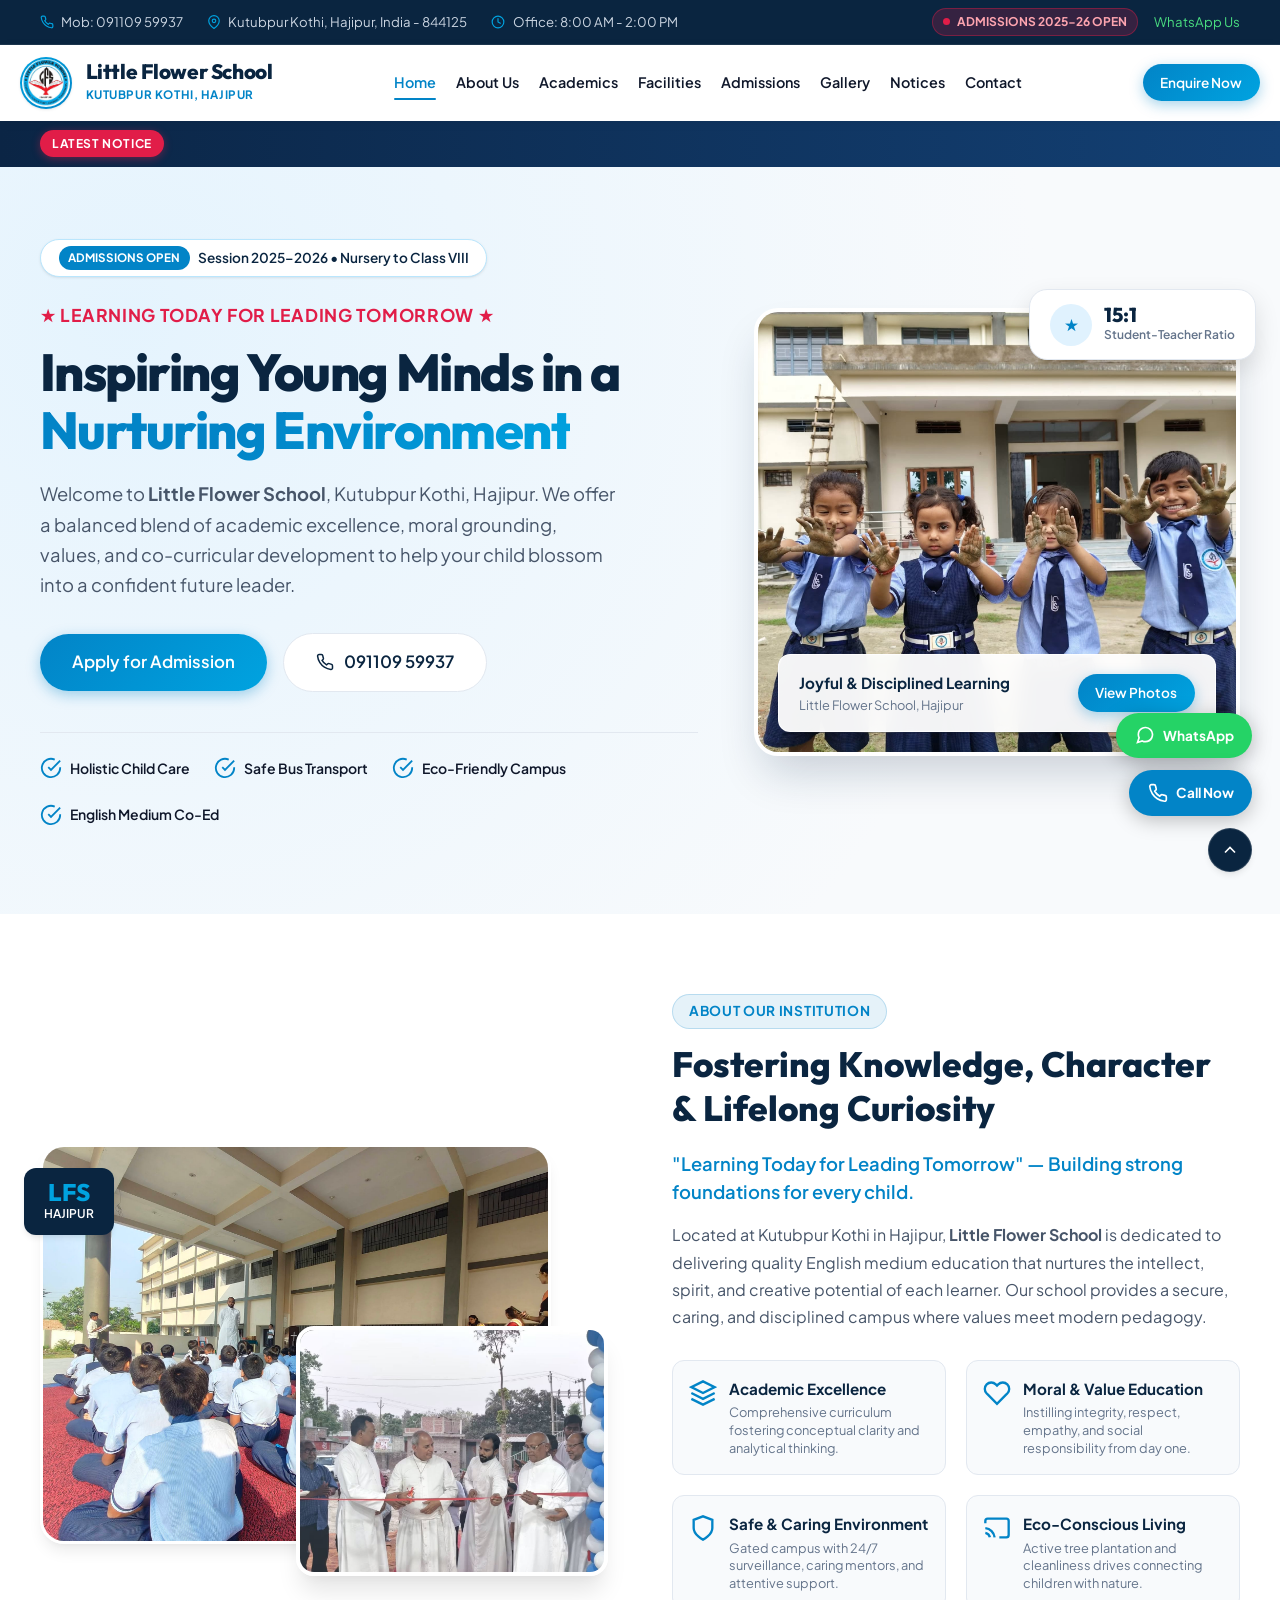
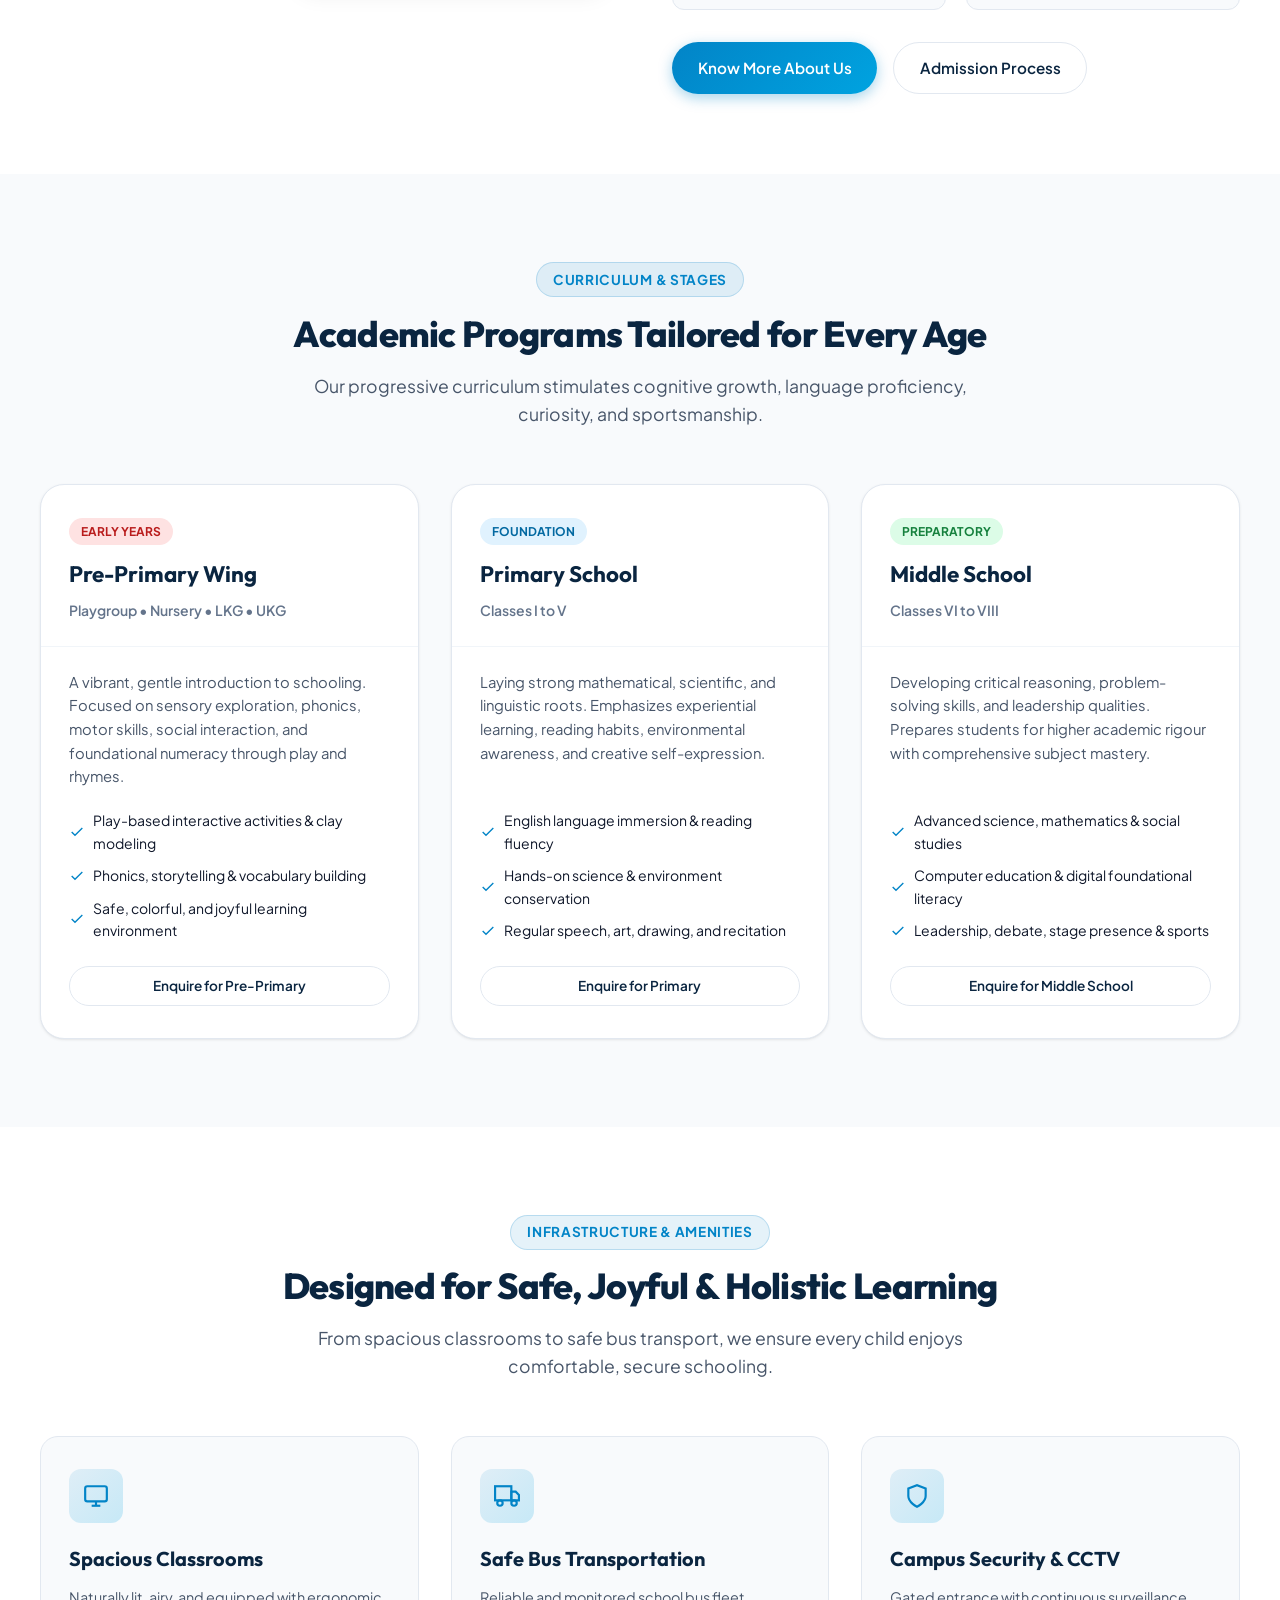
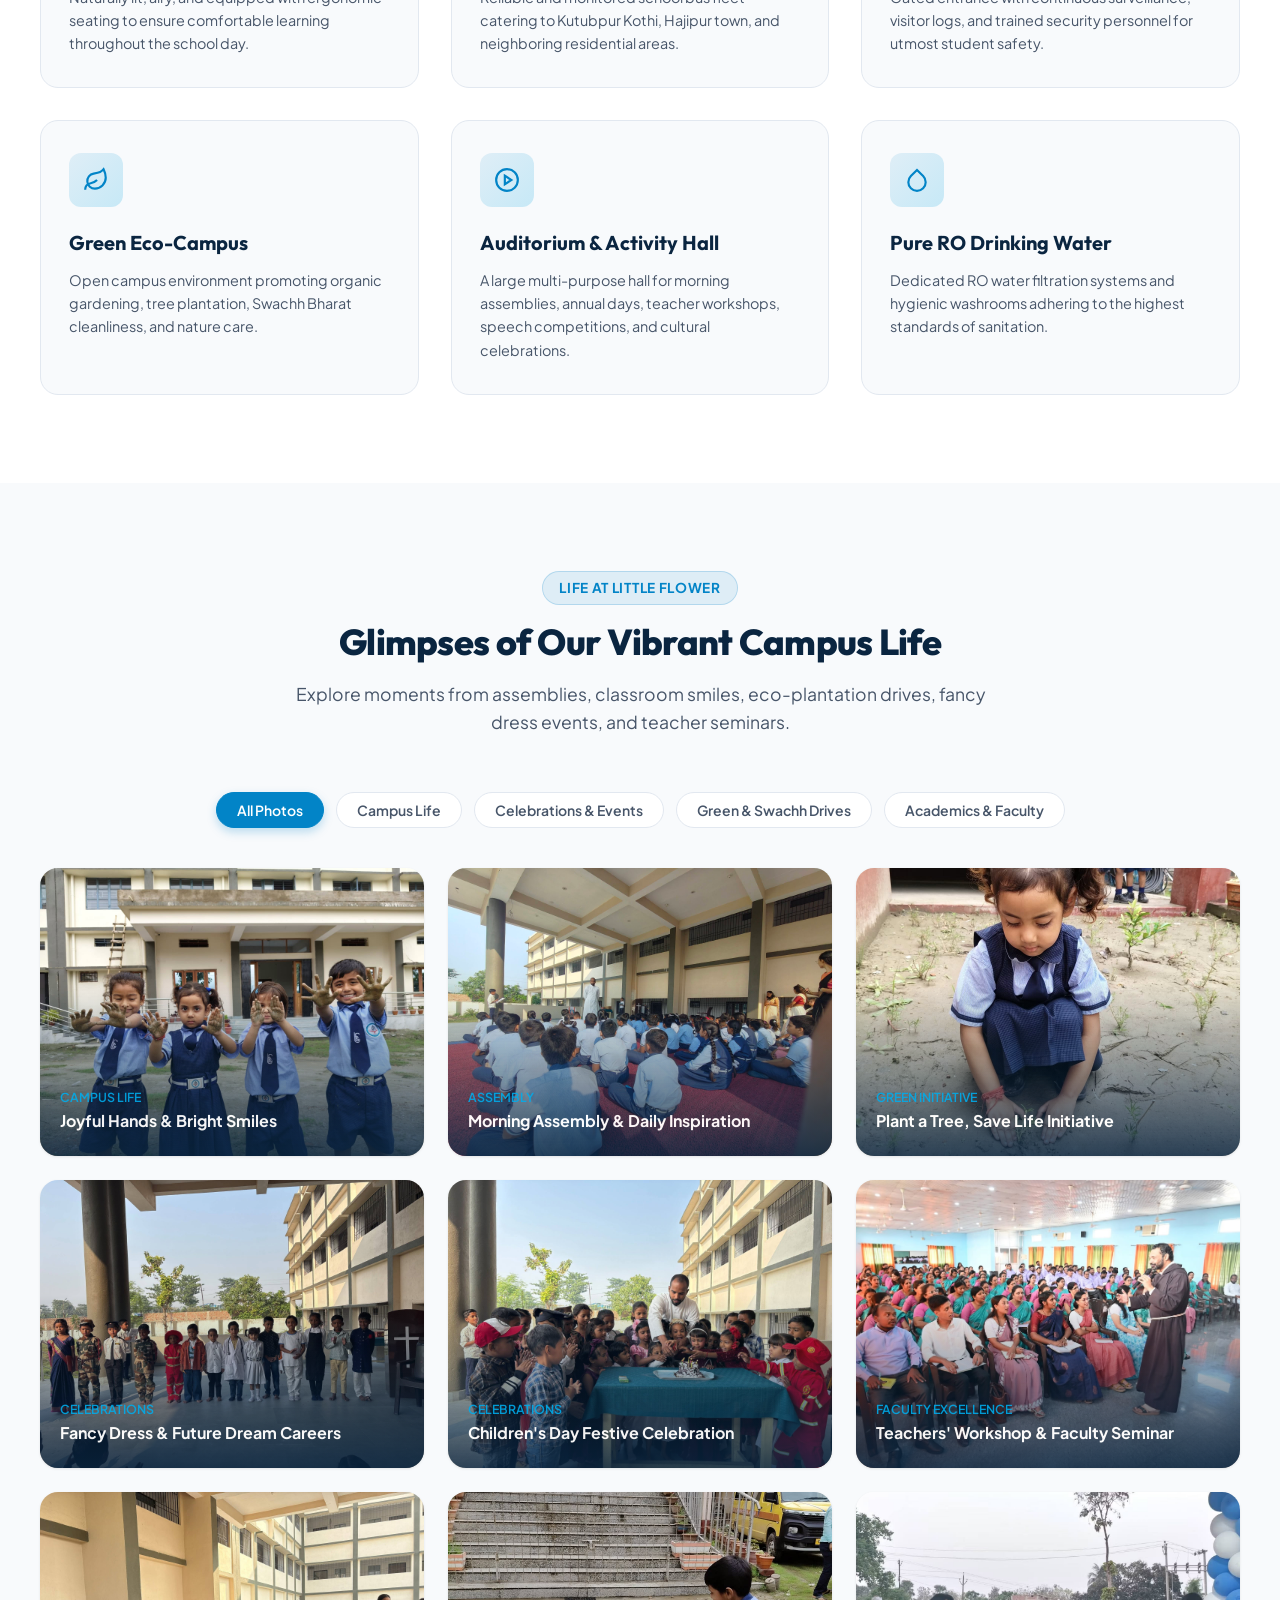
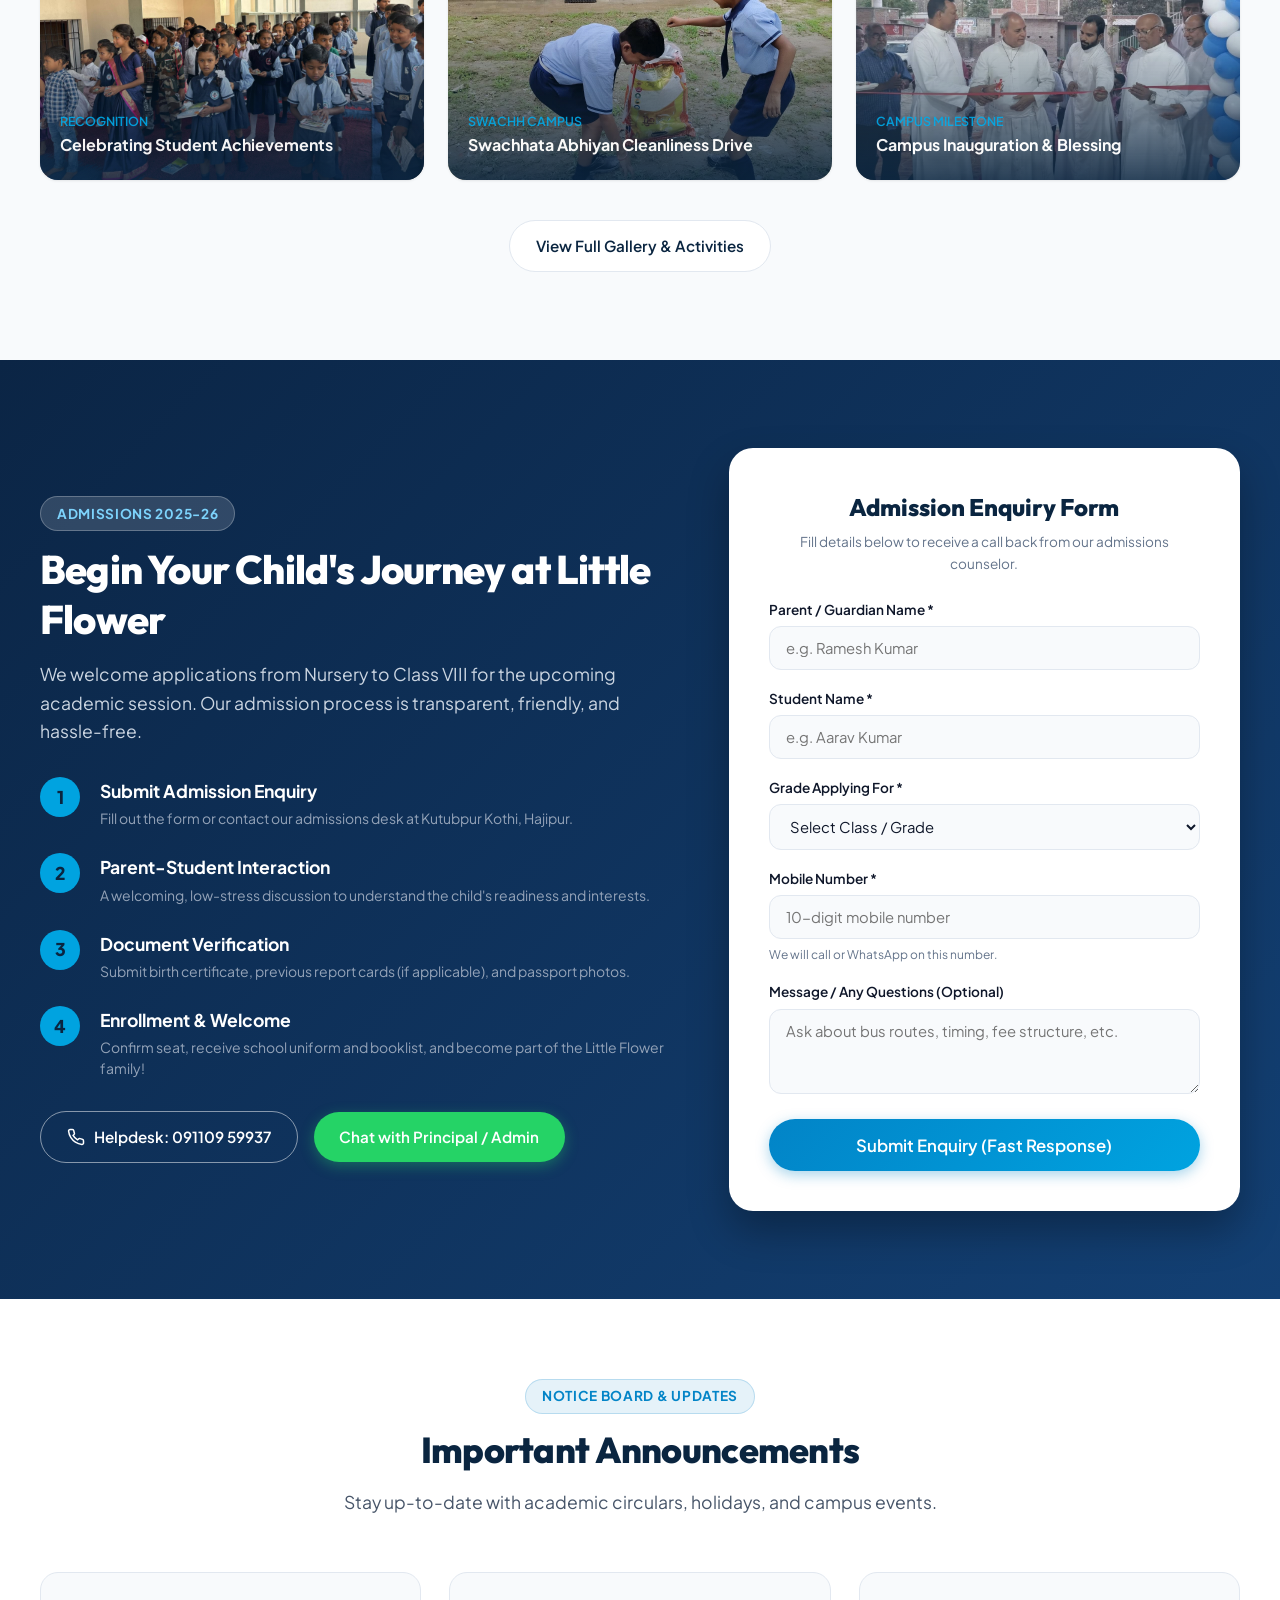
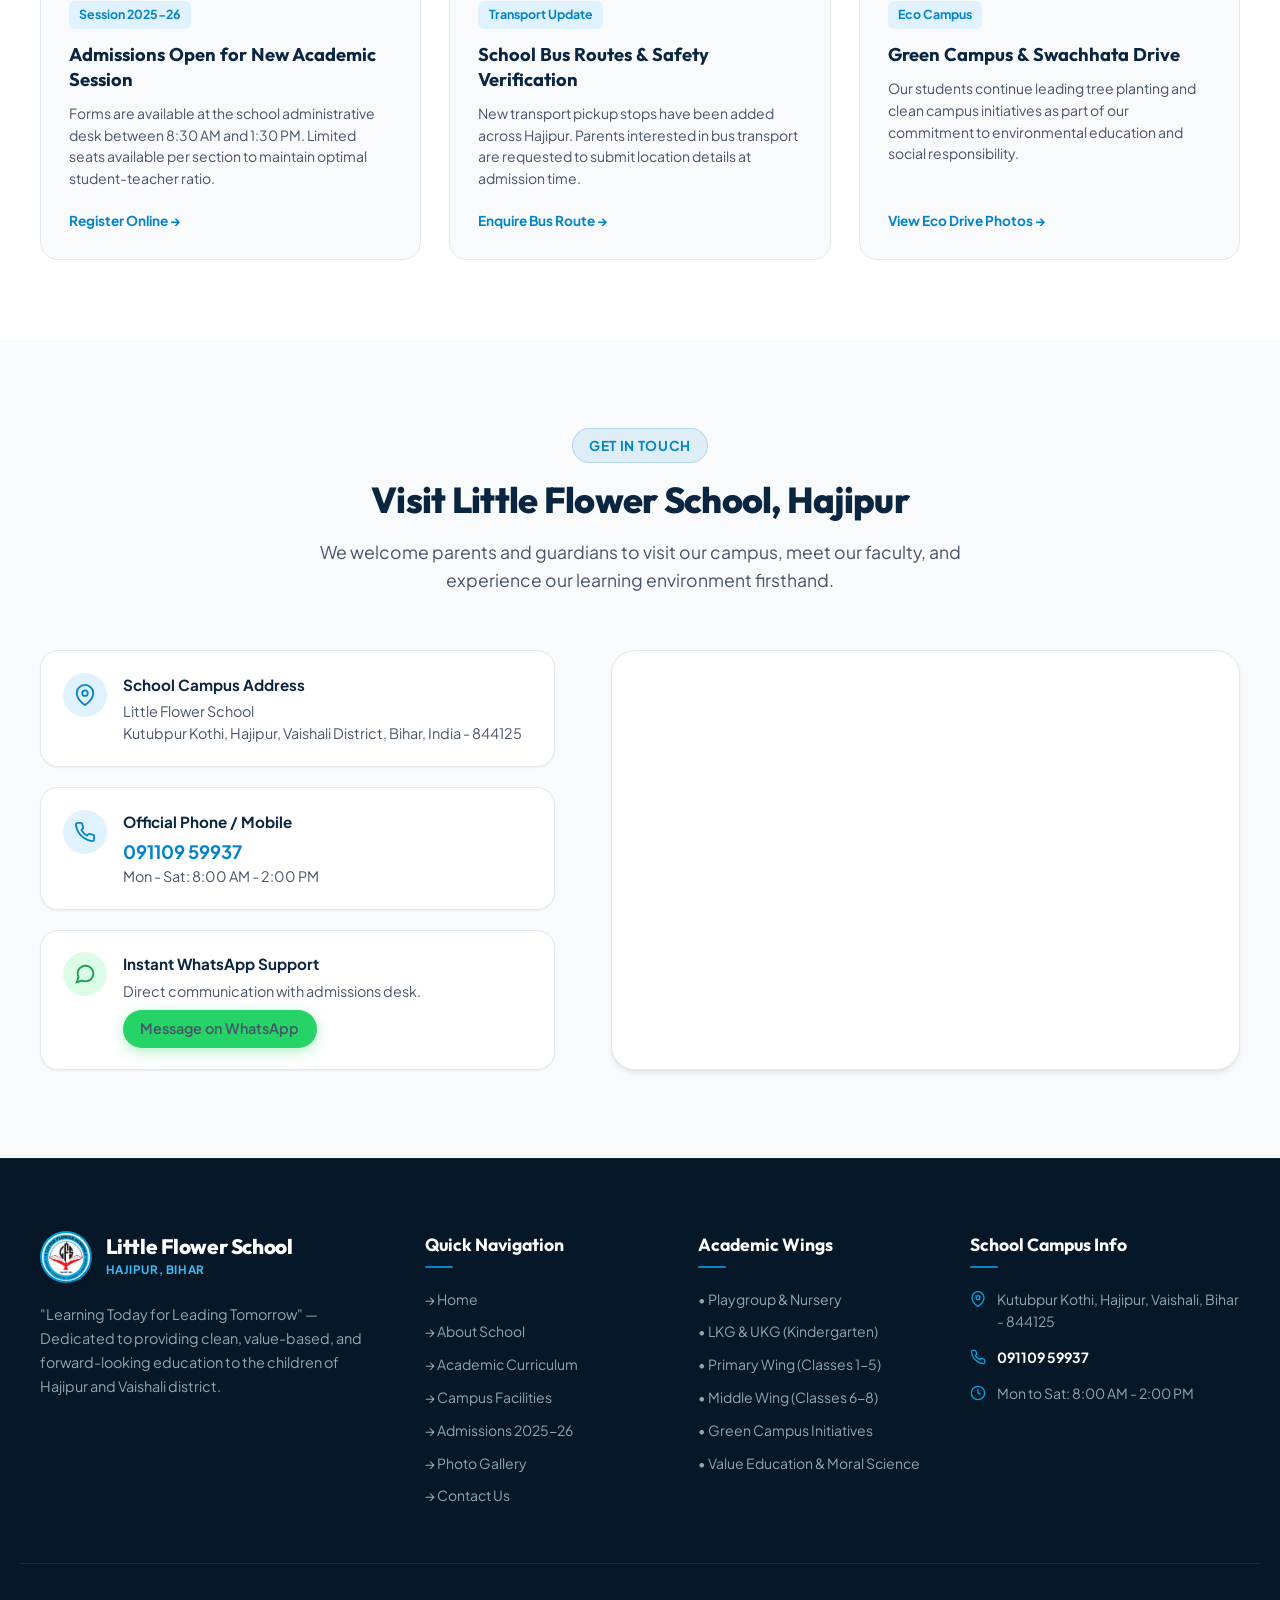
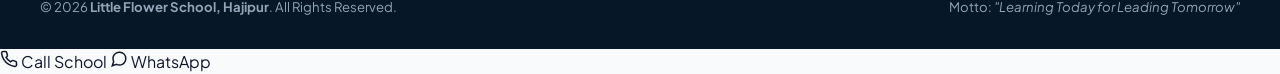
==== commit 7d9db91f: "Update index.html" ====
--- a/index.html
+++ b/index.html
@@ -891,6 +891,18 @@
     </button>
   </div>
 
+  <!-- Mobile Docked Bottom Action Bar -->
+  <div class="mobile-bottom-bar">
+    <a href="tel:09110959937" class="mobile-bottom-btn mobile-bottom-call">
+      <svg width="18" height="18" viewBox="0 0 24 24" fill="none" stroke="currentColor" stroke-width="2"><path d="M22 16.92v3a2 2 0 0 1-2.18 2 19.79 19.79 0 0 1-8.63-3.07 19.5 19.5 0 0 1-6-6 19.79 19.79 0 0 1-3.07-8.67A2 2 0 0 1 4.11 2h3a2 2 0 0 1 2 1.72 12.84 12.84 0 0 0 .7 2.81 2 2 0 0 1-.45 2.11L8.09 9.91a16 16 0 0 0 6 6l1.27-1.27a2 2 0 0 1 2.11-.45 12.84 12.84 0 0 0 2.81.7A2 2 0 0 1 22 16.92z"></path></svg>
+      <span>Call School</span>
+    </a>
+    <a href="https://wa.me/919110959937" target="_blank" rel="noopener" class="mobile-bottom-btn mobile-bottom-whatsapp">
+      <svg width="18" height="18" viewBox="0 0 24 24" fill="none" stroke="currentColor" stroke-width="2"><path d="M21 11.5a8.38 8.38 0 0 1-.9 3.8 8.5 8.5 0 0 1-7.6 4.7 8.38 8.38 0 0 1-3.8-.9L3 21l1.9-5.7a8.38 8.38 0 0 1-.9-3.8 8.5 8.5 0 0 1 4.7-7.6 8.38 8.38 0 0 1 3.8-.9h.5a8.48 8.48 0 0 1 8 8v.5z"></path></svg>
+      <span>WhatsApp</span>
+    </a>
+  </div>
+
   <script src="js/main.js"></script>
 </body>
 </html>
--- a/css/style.css
+++ b/css/style.css
@@ -0,0 +1,1993 @@
+/* ==========================================================================
+   LITTLE FLOWER SCHOOL - OFFICIAL WEBSITE STYLESHEET
+   Motto: "Learning Today for Leading Tomorrow"
+   Address: Kutubpur Kothi, Hajipur, Bihar - 844125
+   Phone: +91 91109 59937
+   ========================================================================== */
+
+@import url('https://fonts.googleapis.com/css2?family=Outfit:wght@400;500;600;700;800&family=Plus+Jakarta+Sans:wght@400;500;600;700&display=swap');
+
+:root {
+  /* Brand Color Palette */
+  --color-primary: #0a2540;        /* Deep Navy */
+  --color-primary-light: #163e69;  /* Rich Navy Light */
+  --color-brand-blue: #0284c7;     /* Sky/School Blue (from logo) */
+  --color-brand-blue-hover: #0369a1;
+  --color-brand-cyan: #00a3e0;     /* Logo cyan */
+  --color-accent-red: #e11d48;     /* Motto & emblem crimson */
+  --color-accent-amber: #f59e0b;   /* Warm gold for alerts & stars */
+  --color-accent-green: #10b981;   /* WhatsApp & success green */
+
+  /* Neutral Shades */
+  --color-bg-page: #f8fafc;
+  --color-bg-card: #ffffff;
+  --color-bg-surface: #f1f5f9;
+  --color-text-main: #0f172a;      /* Slate 900 */
+  --color-text-muted: #475569;     /* Slate 600 */
+  --color-text-subtle: #64748b;    /* Slate 500 */
+  --color-text-light: #94a3b8;
+  --color-border: #e2e8f0;
+  --color-border-light: #f1f5f9;
+
+  /* Typography */
+  --font-heading: 'Outfit', -apple-system, BlinkMacSystemFont, 'Segoe UI', Roboto, sans-serif;
+  --font-body: 'Plus Jakarta Sans', -apple-system, BlinkMacSystemFont, 'Segoe UI', Roboto, sans-serif;
+
+  /* Shadows */
+  --shadow-xs: 0 1px 2px 0 rgba(0, 0, 0, 0.05);
+  --shadow-sm: 0 1px 3px 0 rgba(0, 0, 0, 0.08), 0 1px 2px -1px rgba(0, 0, 0, 0.06);
+  --shadow-md: 0 4px 6px -1px rgba(0, 0, 0, 0.08), 0 2px 4px -2px rgba(0, 0, 0, 0.06);
+  --shadow-lg: 0 10px 15px -3px rgba(0, 0, 0, 0.08), 0 4px 6px -4px rgba(0, 0, 0, 0.05);
+  --shadow-xl: 0 20px 25px -5px rgba(0, 0, 0, 0.1), 0 8px 10px -6px rgba(0, 0, 0, 0.04);
+  --shadow-glow: 0 0 25px rgba(2, 132, 199, 0.25);
+
+  /* Spacing & Layout */
+  --container-max: 1240px;
+  --radius-sm: 6px;
+  --radius-md: 12px;
+  --radius-lg: 18px;
+  --radius-xl: 24px;
+  --radius-full: 9999px;
+
+  /* Transitions */
+  --transition-fast: 150ms ease;
+  --transition-base: 250ms ease;
+  --transition-slow: 400ms cubic-bezier(0.16, 1, 0.3, 1);
+}
+
+/* Base Reset */
+*, *::before, *::after {
+  box-sizing: border-box;
+  margin: 0;
+  padding: 0;
+}
+
+html {
+  scroll-behavior: smooth;
+  font-size: 16px;
+  -webkit-font-smoothing: antialiased;
+  -moz-osx-font-smoothing: grayscale;
+}
+
+body {
+  font-family: var(--font-body);
+  background-color: var(--color-bg-page);
+  color: var(--color-text-main);
+  line-height: 1.6;
+  overflow-x: hidden;
+}
+
+img {
+  max-width: 100%;
+  height: auto;
+  display: block;
+}
+
+a {
+  color: inherit;
+  text-decoration: none;
+  transition: color var(--transition-fast);
+}
+
+button, input, select, textarea {
+  font-family: inherit;
+  font-size: inherit;
+  border: none;
+  outline: none;
+}
+
+button {
+  cursor: pointer;
+  background: none;
+}
+
+ul, ol {
+  list-style: none;
+}
+
+/* Container */
+.container {
+  width: 100%;
+  max-width: var(--container-max);
+  margin-left: auto;
+  margin-right: auto;
+  padding-left: 1.25rem;
+  padding-right: 1.25rem;
+}
+
+/* Utilities */
+.text-center { text-align: center; }
+.text-left { text-align: left; }
+.text-right { text-align: right; }
+.d-flex { display: flex; }
+.align-center { align-items: center; }
+.justify-between { justify-content: space-between; }
+.justify-center { justify-content: center; }
+.gap-1 { gap: 0.5rem; }
+.gap-2 { gap: 1rem; }
+.gap-3 { gap: 1.5rem; }
+
+/* Section Header Component */
+.section-header {
+  text-align: center;
+  max-width: 720px;
+  margin: 0 auto 3.5rem;
+}
+
+.section-badge {
+  display: inline-flex;
+  align-items: center;
+  gap: 0.5rem;
+  padding: 0.35rem 1rem;
+  background: rgba(2, 132, 199, 0.1);
+  color: var(--color-brand-blue);
+  border: 1px solid rgba(2, 132, 199, 0.2);
+  border-radius: var(--radius-full);
+  font-size: 0.85rem;
+  font-weight: 700;
+  text-transform: uppercase;
+  letter-spacing: 0.05em;
+  margin-bottom: 0.85rem;
+}
+
+.section-title {
+  font-family: var(--font-heading);
+  font-size: 2.25rem;
+  font-weight: 800;
+  color: var(--color-primary);
+  line-height: 1.25;
+  margin-bottom: 1rem;
+  letter-spacing: -0.02em;
+}
+
+.section-subtitle {
+  font-size: 1.1rem;
+  color: var(--color-text-muted);
+  line-height: 1.6;
+}
+
+/* Buttons */
+.btn {
+  display: inline-flex;
+  align-items: center;
+  justify-content: center;
+  gap: 0.6rem;
+  padding: 0.8rem 1.6rem;
+  border-radius: var(--radius-full);
+  font-weight: 600;
+  font-size: 0.95rem;
+  transition: all var(--transition-base);
+  text-decoration: none;
+  white-space: nowrap;
+}
+
+.btn-primary {
+  background: linear-gradient(135deg, var(--color-brand-blue), var(--color-brand-cyan));
+  color: #ffffff;
+  box-shadow: 0 4px 14px rgba(2, 132, 199, 0.35);
+}
+
+.btn-primary:hover {
+  background: linear-gradient(135deg, var(--color-brand-blue-hover), var(--color-brand-blue));
+  transform: translateY(-2px);
+  box-shadow: 0 6px 20px rgba(2, 132, 199, 0.45);
+  color: #ffffff;
+}
+
+.btn-secondary {
+  background: #ffffff;
+  color: var(--color-primary);
+  border: 1.5px solid var(--color-border);
+}
+
+.btn-secondary:hover {
+  background: var(--color-bg-surface);
+  border-color: var(--color-brand-blue);
+  color: var(--color-brand-blue);
+  transform: translateY(-2px);
+}
+
+.btn-outline-white {
+  background: transparent;
+  color: #ffffff;
+  border: 1.5px solid rgba(255, 255, 255, 0.5);
+}
+
+.btn-outline-white:hover {
+  background: #ffffff;
+  color: var(--color-primary);
+  border-color: #ffffff;
+  transform: translateY(-2px);
+}
+
+.btn-accent {
+  background: linear-gradient(135deg, #e11d48, #be123c);
+  color: #ffffff;
+  box-shadow: 0 4px 14px rgba(225, 29, 72, 0.35);
+}
+
+.btn-accent:hover {
+  transform: translateY(-2px);
+  box-shadow: 0 6px 20px rgba(225, 29, 72, 0.45);
+}
+
+.btn-whatsapp {
+  background: #25d366;
+  color: #ffffff;
+  box-shadow: 0 4px 14px rgba(37, 211, 102, 0.35);
+}
+
+.btn-whatsapp:hover {
+  background: #20bd5a;
+  transform: translateY(-2px);
+  color: #ffffff;
+}
+
+.btn-sm {
+  padding: 0.5rem 1.1rem;
+  font-size: 0.85rem;
+}
+
+.btn-lg {
+  padding: 0.95rem 2rem;
+  font-size: 1.05rem;
+}
+
+/* ==========================================================================
+   TOP BAR (Contact & Notice Info)
+   ========================================================================== */
+.top-bar {
+  background: var(--color-primary);
+  color: #e2e8f0;
+  font-size: 0.825rem;
+  padding: 0.5rem 0;
+  border-bottom: 1px solid rgba(255, 255, 255, 0.08);
+}
+
+.top-bar-inner {
+  display: flex;
+  align-items: center;
+  justify-content: space-between;
+  flex-wrap: wrap;
+  gap: 0.75rem;
+}
+
+.top-contact-group {
+  display: flex;
+  align-items: center;
+  gap: 1.5rem;
+  flex-wrap: wrap;
+}
+
+.top-contact-item {
+  display: inline-flex;
+  align-items: center;
+  gap: 0.45rem;
+  color: #cbd5e1;
+}
+
+.top-contact-item a:hover {
+  color: #ffffff;
+  text-decoration: underline;
+}
+
+.top-contact-item svg {
+  color: var(--color-brand-cyan);
+  width: 14px;
+  height: 14px;
+}
+
+.top-quick-actions {
+  display: flex;
+  align-items: center;
+  gap: 1rem;
+}
+
+.top-admission-pill {
+  display: inline-flex;
+  align-items: center;
+  gap: 0.4rem;
+  background: rgba(225, 29, 72, 0.2);
+  color: #fda4af;
+  border: 1px solid rgba(225, 29, 72, 0.4);
+  padding: 0.2rem 0.65rem;
+  border-radius: var(--radius-full);
+  font-size: 0.75rem;
+  font-weight: 700;
+  text-transform: uppercase;
+}
+
+.pulse-dot {
+  width: 7px;
+  height: 7px;
+  background: #e11d48;
+  border-radius: 50%;
+  animation: pulse 1.8s infinite;
+}
+
+@keyframes pulse {
+  0% { transform: scale(0.95); box-shadow: 0 0 0 0 rgba(225, 29, 72, 0.7); }
+  70% { transform: scale(1.1); box-shadow: 0 0 0 6px rgba(225, 29, 72, 0); }
+  100% { transform: scale(0.95); box-shadow: 0 0 0 0 rgba(225, 29, 72, 0); }
+}
+
+/* ==========================================================================
+   NAVIGATION BAR
+   ========================================================================== */
+.site-header {
+  position: sticky;
+  top: 0;
+  z-index: 1000;
+  background: rgba(255, 255, 255, 0.98);
+  backdrop-filter: blur(12px);
+  -webkit-backdrop-filter: blur(12px);
+  box-shadow: 0 2px 10px rgba(0, 0, 0, 0.06);
+  transition: all var(--transition-base);
+}
+
+.nav-inner {
+  display: flex;
+  align-items: center;
+  justify-content: space-between;
+  padding: 0.75rem 0;
+  gap: 1.5rem;
+}
+
+.school-brand {
+  display: flex;
+  align-items: center;
+  gap: 0.85rem;
+  text-decoration: none;
+  flex-shrink: 0;
+}
+
+.school-logo-wrap {
+  position: relative;
+  width: 52px;
+  height: 52px;
+  border-radius: 50%;
+  padding: 2px;
+  background: linear-gradient(135deg, var(--color-brand-cyan), var(--color-brand-blue));
+  box-shadow: var(--shadow-sm);
+  flex-shrink: 0;
+}
+
+.school-logo-img {
+  width: 100%;
+  height: 100%;
+  object-fit: cover;
+  border-radius: 50%;
+  background: #ffffff;
+}
+
+.school-brand-text {
+  display: flex;
+  flex-direction: column;
+}
+
+.school-name {
+  font-family: var(--font-heading);
+  font-size: 1.3rem;
+  font-weight: 800;
+  color: var(--color-primary);
+  line-height: 1.15;
+  letter-spacing: -0.02em;
+  white-space: nowrap;
+}
+
+.school-subtext {
+  font-size: 0.725rem;
+  color: var(--color-brand-blue);
+  font-weight: 700;
+  letter-spacing: 0.05em;
+  text-transform: uppercase;
+  margin-top: 2px;
+  white-space: nowrap;
+}
+
+.nav-menu {
+  display: flex;
+  align-items: center;
+  gap: 1.25rem;
+  flex-wrap: nowrap;
+}
+
+.nav-link {
+  font-size: 0.9rem;
+  font-weight: 600;
+  color: var(--color-text-main);
+  padding: 0.4rem 0;
+  position: relative;
+  transition: color var(--transition-fast);
+  white-space: nowrap;
+}
+
+.nav-link:hover, .nav-link.active {
+  color: var(--color-brand-blue);
+}
+
+.nav-link::after {
+  content: '';
+  position: absolute;
+  bottom: 0;
+  left: 0;
+  width: 0%;
+  height: 2px;
+  background: var(--color-brand-blue);
+  transition: width var(--transition-base);
+  border-radius: 2px;
+}
+
+.nav-link:hover::after, .nav-link.active::after {
+  width: 100%;
+}
+
+.nav-cta {
+  display: flex;
+  align-items: center;
+  gap: 0.75rem;
+}
+
+/* Mobile Toggle */
+.mobile-menu-toggle {
+  display: none;
+  flex-direction: column;
+  justify-content: space-between;
+  width: 28px;
+  height: 20px;
+  background: transparent;
+  cursor: pointer;
+  z-index: 1010;
+}
+
+.mobile-menu-toggle span {
+  display: block;
+  height: 2.5px;
+  width: 100%;
+  background-color: var(--color-primary);
+  border-radius: 2px;
+  transition: all var(--transition-base);
+}
+
+.mobile-menu-toggle.active span:nth-child(1) {
+  transform: translateY(8.5px) rotate(45deg);
+}
+
+.mobile-menu-toggle.active span:nth-child(2) {
+  opacity: 0;
+}
+
+.mobile-menu-toggle.active span:nth-child(3) {
+  transform: translateY(-8.5px) rotate(-45deg);
+}
+
+/* Mobile Drawer */
+.mobile-nav-drawer {
+  position: fixed;
+  top: 0;
+  right: -100%;
+  width: 85%;
+  max-width: 360px;
+  height: 100vh;
+  background: #ffffff;
+  z-index: 1005;
+  box-shadow: -5px 0 25px rgba(0, 0, 0, 0.15);
+  display: flex;
+  flex-direction: column;
+  padding: 5.5rem 1.5rem 2rem;
+  transition: right var(--transition-slow);
+  overflow-y: auto;
+}
+
+.mobile-nav-drawer.active {
+  right: 0;
+}
+
+.mobile-nav-overlay {
+  position: fixed;
+  top: 0;
+  left: 0;
+  width: 100%;
+  height: 100vh;
+  background: rgba(15, 23, 42, 0.6);
+  backdrop-filter: blur(4px);
+  z-index: 1002;
+  opacity: 0;
+  pointer-events: none;
+  transition: opacity var(--transition-base);
+}
+
+.mobile-nav-overlay.active {
+  opacity: 1;
+  pointer-events: auto;
+}
+
+.mobile-nav-links {
+  display: flex;
+  flex-direction: column;
+  gap: 0.85rem;
+  margin-bottom: 2rem;
+}
+
+.mobile-nav-links .nav-link {
+  font-size: 1.1rem;
+  padding: 0.6rem 0;
+  border-bottom: 1px solid var(--color-border-light);
+}
+
+/* ==========================================================================
+   NOTICE TICKER
+   ========================================================================== */
+.notice-ticker-bar {
+  background: linear-gradient(90deg, #0b2545, #134074);
+  color: #ffffff;
+  padding: 0.6rem 0;
+  overflow: hidden;
+  position: relative;
+  font-size: 0.875rem;
+}
+
+.ticker-wrap {
+  display: flex;
+  align-items: center;
+  gap: 1rem;
+}
+
+.ticker-label {
+  display: inline-flex;
+  align-items: center;
+  gap: 0.4rem;
+  background: var(--color-accent-red);
+  color: #ffffff;
+  padding: 0.25rem 0.75rem;
+  border-radius: var(--radius-full);
+  font-weight: 700;
+  font-size: 0.75rem;
+  letter-spacing: 0.05em;
+  text-transform: uppercase;
+  flex-shrink: 0;
+  box-shadow: 0 2px 8px rgba(225, 29, 72, 0.4);
+}
+
+.ticker-content {
+  white-space: nowrap;
+  overflow: hidden;
+  position: relative;
+  flex-grow: 1;
+}
+
+.ticker-scroll {
+  display: inline-block;
+  white-space: nowrap;
+  padding-left: 100%;
+  animation: marquee 30s linear infinite;
+}
+
+.ticker-scroll:hover {
+  animation-play-state: paused;
+}
+
+.ticker-item {
+  display: inline-flex;
+  align-items: center;
+  gap: 0.5rem;
+  margin-right: 2.5rem;
+  color: #e2e8f0;
+}
+
+.ticker-item a {
+  color: #7dd3fc;
+  text-decoration: underline;
+}
+
+@keyframes marquee {
+  0% { transform: translate3d(0, 0, 0); }
+  100% { transform: translate3d(-100%, 0, 0); }
+}
+
+/* ==========================================================================
+   HERO SECTION
+   ========================================================================== */
+.hero-section {
+  position: relative;
+  padding: 4.5rem 0 5.5rem;
+  background: radial-gradient(circle at 10% 20%, rgba(224, 242, 254, 0.8) 0%, rgba(248, 250, 252, 1) 70%);
+  overflow: hidden;
+}
+
+.hero-grid {
+  display: grid;
+  grid-template-columns: 1.15fr 0.85fr;
+  align-items: center;
+  gap: 3.5rem;
+}
+
+.hero-content {
+  position: relative;
+  z-index: 2;
+}
+
+.hero-pill {
+  display: inline-flex;
+  align-items: center;
+  gap: 0.5rem;
+  background: #ffffff;
+  border: 1px solid #bae6fd;
+  padding: 0.4rem 1.1rem;
+  border-radius: var(--radius-full);
+  box-shadow: var(--shadow-sm);
+  margin-bottom: 1.5rem;
+}
+
+.hero-pill-badge {
+  background: var(--color-brand-blue);
+  color: #ffffff;
+  padding: 0.15rem 0.6rem;
+  border-radius: var(--radius-full);
+  font-size: 0.725rem;
+  font-weight: 700;
+  text-transform: uppercase;
+}
+
+.hero-pill-text {
+  font-size: 0.85rem;
+  font-weight: 600;
+  color: var(--color-primary);
+}
+
+.hero-title {
+  font-family: var(--font-heading);
+  font-size: 3.25rem;
+  font-weight: 800;
+  color: var(--color-primary);
+  line-height: 1.12;
+  letter-spacing: -0.03em;
+  margin-bottom: 1.25rem;
+}
+
+.hero-title-highlight {
+  background: linear-gradient(135deg, var(--color-brand-blue), #0284c7 40%, var(--color-brand-cyan));
+  -webkit-background-clip: text;
+  -webkit-text-fill-color: transparent;
+}
+
+.hero-motto-tag {
+  display: inline-block;
+  font-size: 1.1rem;
+  font-weight: 700;
+  color: var(--color-accent-red);
+  letter-spacing: 0.04em;
+  text-transform: uppercase;
+  margin-bottom: 0.85rem;
+}
+
+.hero-desc {
+  font-size: 1.15rem;
+  color: var(--color-text-muted);
+  line-height: 1.65;
+  margin-bottom: 2rem;
+  max-width: 580px;
+}
+
+.hero-actions {
+  display: flex;
+  align-items: center;
+  gap: 1rem;
+  flex-wrap: wrap;
+  margin-bottom: 2.5rem;
+}
+
+.hero-badges-strip {
+  display: flex;
+  align-items: center;
+  gap: 1.5rem;
+  padding-top: 1.5rem;
+  border-top: 1px solid var(--color-border);
+  flex-wrap: wrap;
+}
+
+.hero-feature-item {
+  display: flex;
+  align-items: center;
+  gap: 0.5rem;
+  font-size: 0.875rem;
+  font-weight: 600;
+  color: var(--color-text-main);
+}
+
+.hero-feature-icon {
+  width: 22px;
+  height: 22px;
+  color: var(--color-brand-blue);
+  flex-shrink: 0;
+}
+
+/* Hero Media Showcase */
+.hero-media-wrap {
+  position: relative;
+  z-index: 2;
+}
+
+.hero-main-card {
+  position: relative;
+  border-radius: var(--radius-xl);
+  overflow: hidden;
+  box-shadow: 0 25px 45px -10px rgba(10, 37, 64, 0.2);
+  border: 4px solid #ffffff;
+  background: #ffffff;
+}
+
+.hero-main-img {
+  width: 100%;
+  height: 440px;
+  object-fit: cover;
+  transition: transform var(--transition-slow);
+}
+
+.hero-main-card:hover .hero-main-img {
+  transform: scale(1.03);
+}
+
+.hero-floating-badge {
+  position: absolute;
+  bottom: 1.25rem;
+  left: 1.25rem;
+  right: 1.25rem;
+  background: rgba(255, 255, 255, 0.95);
+  backdrop-filter: blur(10px);
+  padding: 1rem 1.25rem;
+  border-radius: var(--radius-md);
+  box-shadow: var(--shadow-lg);
+  border: 1px solid rgba(255, 255, 255, 0.8);
+  display: flex;
+  align-items: center;
+  justify-content: space-between;
+}
+
+.badge-text-title {
+  font-weight: 700;
+  font-size: 0.95rem;
+  color: var(--color-primary);
+}
+
+.badge-text-sub {
+  font-size: 0.8rem;
+  color: var(--color-text-subtle);
+}
+
+.hero-stat-badge-top {
+  position: absolute;
+  top: -1.2rem;
+  right: -1rem;
+  background: #ffffff;
+  padding: 0.85rem 1.25rem;
+  border-radius: var(--radius-lg);
+  box-shadow: 0 10px 25px rgba(0, 0, 0, 0.12);
+  border: 1px solid #e2e8f0;
+  display: flex;
+  align-items: center;
+  gap: 0.75rem;
+  z-index: 3;
+}
+
+.stat-icon-circle {
+  width: 42px;
+  height: 42px;
+  border-radius: 50%;
+  background: #e0f2fe;
+  color: var(--color-brand-blue);
+  display: flex;
+  align-items: center;
+  justify-content: center;
+  font-weight: 800;
+}
+
+.stat-number {
+  font-family: var(--font-heading);
+  font-size: 1.25rem;
+  font-weight: 800;
+  color: var(--color-primary);
+  line-height: 1;
+}
+
+.stat-label {
+  font-size: 0.75rem;
+  color: var(--color-text-subtle);
+  font-weight: 600;
+}
+
+/* ==========================================================================
+   HIGHLIGHTS / KEY STATS STRIP
+   ========================================================================== */
+.stats-section {
+  position: relative;
+  margin-top: -2.5rem;
+  z-index: 10;
+  margin-bottom: 4rem;
+}
+
+.stats-card-grid {
+  display: grid;
+  grid-template-columns: repeat(4, 1fr);
+  background: #ffffff;
+  border-radius: var(--radius-xl);
+  box-shadow: var(--shadow-xl);
+  border: 1px solid var(--color-border);
+  overflow: hidden;
+}
+
+.stat-box {
+  padding: 2rem 1.5rem;
+  text-align: center;
+  border-right: 1px solid var(--color-border-light);
+  transition: transform var(--transition-base), background-color var(--transition-fast);
+}
+
+.stat-box:last-child {
+  border-right: none;
+}
+
+.stat-box:hover {
+  background: #f8fafc;
+}
+
+.stat-box-icon {
+  width: 48px;
+  height: 48px;
+  margin: 0 auto 0.75rem;
+  background: #f0f9ff;
+  color: var(--color-brand-blue);
+  border-radius: 50%;
+  display: flex;
+  align-items: center;
+  justify-content: center;
+}
+
+.stat-big-num {
+  font-family: var(--font-heading);
+  font-size: 2.2rem;
+  font-weight: 800;
+  color: var(--color-primary);
+  line-height: 1.1;
+  margin-bottom: 0.25rem;
+}
+
+.stat-big-title {
+  font-size: 0.95rem;
+  font-weight: 700;
+  color: var(--color-text-main);
+  margin-bottom: 0.25rem;
+}
+
+.stat-box-desc {
+  font-size: 0.8rem;
+  color: var(--color-text-subtle);
+}
+
+/* ==========================================================================
+   ABOUT SECTION
+   ========================================================================== */
+.about-section {
+  padding: 5rem 0;
+  background: #ffffff;
+}
+
+.about-grid {
+  display: grid;
+  grid-template-columns: 1fr 1fr;
+  align-items: center;
+  gap: 4rem;
+}
+
+.about-images-cluster {
+  position: relative;
+}
+
+.about-img-primary {
+  width: 90%;
+  height: 400px;
+  object-fit: cover;
+  border-radius: var(--radius-xl);
+  box-shadow: var(--shadow-lg);
+  border: 3px solid #ffffff;
+}
+
+.about-img-secondary {
+  position: absolute;
+  bottom: -2rem;
+  right: 0;
+  width: 55%;
+  height: 250px;
+  object-fit: cover;
+  border-radius: var(--radius-lg);
+  box-shadow: var(--shadow-xl);
+  border: 4px solid #ffffff;
+}
+
+.about-badge-established {
+  position: absolute;
+  top: 1.5rem;
+  left: -1rem;
+  background: var(--color-primary);
+  color: #ffffff;
+  padding: 0.75rem 1.25rem;
+  border-radius: var(--radius-md);
+  box-shadow: var(--shadow-md);
+  text-align: center;
+}
+
+.about-badge-num {
+  font-family: var(--font-heading);
+  font-size: 1.5rem;
+  font-weight: 800;
+  color: var(--color-brand-cyan);
+  line-height: 1;
+}
+
+.about-badge-lbl {
+  font-size: 0.75rem;
+  font-weight: 600;
+  text-transform: uppercase;
+}
+
+.about-content h3 {
+  font-family: var(--font-heading);
+  font-size: 2.2rem;
+  font-weight: 800;
+  color: var(--color-primary);
+  line-height: 1.25;
+  margin-bottom: 1.25rem;
+}
+
+.about-lead {
+  font-size: 1.15rem;
+  font-weight: 600;
+  color: var(--color-brand-blue);
+  margin-bottom: 1rem;
+  line-height: 1.5;
+}
+
+.about-text {
+  color: var(--color-text-muted);
+  line-height: 1.7;
+  margin-bottom: 1.5rem;
+}
+
+.about-pillars-grid {
+  display: grid;
+  grid-template-columns: 1fr 1fr;
+  gap: 1.25rem;
+  margin: 1.85rem 0 2rem;
+}
+
+.pillar-item {
+  display: flex;
+  align-items: flex-start;
+  gap: 0.75rem;
+  background: var(--color-bg-page);
+  padding: 1rem;
+  border-radius: var(--radius-md);
+  border: 1px solid var(--color-border);
+}
+
+.pillar-icon {
+  width: 28px;
+  height: 28px;
+  color: var(--color-brand-blue);
+  flex-shrink: 0;
+  margin-top: 2px;
+}
+
+.pillar-title {
+  font-weight: 700;
+  font-size: 0.95rem;
+  color: var(--color-primary);
+  margin-bottom: 0.2rem;
+}
+
+.pillar-desc {
+  font-size: 0.8rem;
+  color: var(--color-text-subtle);
+  line-height: 1.4;
+}
+
+/* ==========================================================================
+   ACADEMIC WINGS & PROGRAMS
+   ========================================================================== */
+.academics-section {
+  padding: 5.5rem 0;
+  background: var(--color-bg-page);
+}
+
+.wings-grid {
+  display: grid;
+  grid-template-columns: repeat(3, 1fr);
+  gap: 2rem;
+}
+
+.wing-card {
+  background: #ffffff;
+  border-radius: var(--radius-xl);
+  overflow: hidden;
+  box-shadow: var(--shadow-sm);
+  border: 1px solid var(--color-border);
+  transition: all var(--transition-base);
+  display: flex;
+  flex-direction: column;
+}
+
+.wing-card:hover {
+  transform: translateY(-6px);
+  box-shadow: var(--shadow-xl);
+  border-color: #bae6fd;
+}
+
+.wing-header {
+  padding: 2rem 1.75rem 1.5rem;
+  position: relative;
+  border-bottom: 1px solid var(--color-border-light);
+}
+
+.wing-tag {
+  display: inline-block;
+  padding: 0.25rem 0.75rem;
+  border-radius: var(--radius-full);
+  font-size: 0.75rem;
+  font-weight: 700;
+  text-transform: uppercase;
+  margin-bottom: 0.75rem;
+}
+
+.wing-tag.pre-primary { background: #fee2e2; color: #b91c1c; }
+.wing-tag.primary { background: #e0f2fe; color: #0369a1; }
+.wing-tag.middle { background: #dcfce7; color: #15803d; }
+
+.wing-title {
+  font-family: var(--font-heading);
+  font-size: 1.4rem;
+  font-weight: 700;
+  color: var(--color-primary);
+  margin-bottom: 0.4rem;
+}
+
+.wing-grades {
+  font-size: 0.875rem;
+  color: var(--color-text-subtle);
+  font-weight: 600;
+}
+
+.wing-body {
+  padding: 1.5rem 1.75rem 2rem;
+  flex-grow: 1;
+  display: flex;
+  flex-direction: column;
+}
+
+.wing-desc {
+  font-size: 0.925rem;
+  color: var(--color-text-muted);
+  line-height: 1.6;
+  margin-bottom: 1.25rem;
+}
+
+.wing-features-list {
+  display: flex;
+  flex-direction: column;
+  gap: 0.65rem;
+  margin-top: auto;
+  margin-bottom: 1.5rem;
+}
+
+.wing-feature-li {
+  display: flex;
+  align-items: center;
+  gap: 0.5rem;
+  font-size: 0.875rem;
+  color: var(--color-text-main);
+}
+
+.wing-feature-li svg {
+  color: var(--color-brand-blue);
+  width: 16px;
+  height: 16px;
+  flex-shrink: 0;
+}
+
+/* ==========================================================================
+   CAMPUS & FACILITIES
+   ========================================================================== */
+.facilities-section {
+  padding: 5.5rem 0;
+  background: #ffffff;
+}
+
+.facilities-grid {
+  display: grid;
+  grid-template-columns: repeat(3, 1fr);
+  gap: 2rem;
+}
+
+.facility-card {
+  background: var(--color-bg-page);
+  border-radius: var(--radius-lg);
+  padding: 2rem 1.75rem;
+  border: 1px solid var(--color-border);
+  transition: all var(--transition-base);
+  position: relative;
+}
+
+.facility-card:hover {
+  background: #ffffff;
+  transform: translateY(-4px);
+  box-shadow: var(--shadow-lg);
+  border-color: #7dd3fc;
+}
+
+.facility-icon-wrap {
+  width: 54px;
+  height: 54px;
+  border-radius: var(--radius-md);
+  background: linear-gradient(135deg, rgba(2, 132, 199, 0.1), rgba(0, 163, 224, 0.2));
+  color: var(--color-brand-blue);
+  display: flex;
+  align-items: center;
+  justify-content: center;
+  margin-bottom: 1.25rem;
+}
+
+.facility-title {
+  font-family: var(--font-heading);
+  font-size: 1.25rem;
+  font-weight: 700;
+  color: var(--color-primary);
+  margin-bottom: 0.65rem;
+}
+
+.facility-desc {
+  font-size: 0.9rem;
+  color: var(--color-text-muted);
+  line-height: 1.6;
+}
+
+/* ==========================================================================
+   PHOTO GALLERY & LIGHTBOX
+   ========================================================================== */
+.gallery-section {
+  padding: 5.5rem 0;
+  background: var(--color-bg-page);
+}
+
+.gallery-filters {
+  display: flex;
+  align-items: center;
+  justify-content: center;
+  gap: 0.75rem;
+  flex-wrap: wrap;
+  margin-bottom: 2.5rem;
+}
+
+.filter-btn {
+  padding: 0.5rem 1.25rem;
+  border-radius: var(--radius-full);
+  font-size: 0.875rem;
+  font-weight: 600;
+  background: #ffffff;
+  color: var(--color-text-muted);
+  border: 1px solid var(--color-border);
+  transition: all var(--transition-fast);
+}
+
+.filter-btn:hover, .filter-btn.active {
+  background: var(--color-brand-blue);
+  color: #ffffff;
+  border-color: var(--color-brand-blue);
+  box-shadow: 0 4px 10px rgba(2, 132, 199, 0.25);
+}
+
+.gallery-grid {
+  display: grid;
+  grid-template-columns: repeat(3, 1fr);
+  gap: 1.5rem;
+}
+
+.gallery-item {
+  position: relative;
+  border-radius: var(--radius-lg);
+  overflow: hidden;
+  box-shadow: var(--shadow-sm);
+  background: #ffffff;
+  cursor: pointer;
+  aspect-ratio: 4 / 3;
+  transition: transform var(--transition-base), box-shadow var(--transition-base);
+}
+
+.gallery-item:hover {
+  transform: translateY(-4px);
+  box-shadow: var(--shadow-xl);
+}
+
+.gallery-item-img {
+  width: 100%;
+  height: 100%;
+  object-fit: cover;
+  transition: transform var(--transition-slow);
+}
+
+.gallery-item:hover .gallery-item-img {
+  transform: scale(1.06);
+}
+
+.gallery-overlay {
+  position: absolute;
+  inset: 0;
+  background: linear-gradient(180deg, transparent 40%, rgba(10, 37, 64, 0.9) 100%);
+  display: flex;
+  flex-direction: column;
+  justify-content: flex-end;
+  padding: 1.25rem;
+  opacity: 0.95;
+  transition: opacity var(--transition-base);
+}
+
+.gallery-caption-title {
+  color: #ffffff;
+  font-weight: 700;
+  font-size: 1rem;
+  margin-bottom: 0.2rem;
+}
+
+.gallery-caption-tag {
+  color: var(--color-brand-cyan);
+  font-size: 0.775rem;
+  font-weight: 600;
+  text-transform: uppercase;
+}
+
+/* Lightbox Modal */
+.lightbox-modal {
+  position: fixed;
+  inset: 0;
+  background: rgba(10, 25, 45, 0.95);
+  backdrop-filter: blur(8px);
+  z-index: 2000;
+  display: none;
+  align-items: center;
+  justify-content: center;
+  padding: 2rem;
+}
+
+.lightbox-modal.active {
+  display: flex;
+}
+
+.lightbox-content-wrap {
+  position: relative;
+  max-width: 900px;
+  width: 100%;
+  max-height: 90vh;
+  display: flex;
+  flex-direction: column;
+  align-items: center;
+}
+
+.lightbox-img {
+  max-width: 100%;
+  max-height: 75vh;
+  object-fit: contain;
+  border-radius: var(--radius-md);
+  box-shadow: 0 10px 40px rgba(0, 0, 0, 0.5);
+}
+
+.lightbox-caption {
+  margin-top: 1rem;
+  color: #ffffff;
+  font-size: 1.1rem;
+  font-weight: 600;
+  text-align: center;
+}
+
+.lightbox-close {
+  position: absolute;
+  top: -2.5rem;
+  right: 0;
+  background: none;
+  color: #ffffff;
+  font-size: 2rem;
+  cursor: pointer;
+  width: 40px;
+  height: 40px;
+  display: flex;
+  align-items: center;
+  justify-content: center;
+}
+
+.lightbox-nav-btn {
+  position: absolute;
+  top: 50%;
+  transform: translateY(-50%);
+  background: rgba(255, 255, 255, 0.15);
+  color: #ffffff;
+  width: 48px;
+  height: 48px;
+  border-radius: 50%;
+  display: flex;
+  align-items: center;
+  justify-content: center;
+  cursor: pointer;
+  transition: background var(--transition-fast);
+}
+
+.lightbox-nav-btn:hover {
+  background: rgba(255, 255, 255, 0.3);
+}
+
+.lightbox-prev { left: -3.5rem; }
+.lightbox-next { right: -3.5rem; }
+
+/* ==========================================================================
+   ADMISSIONS 2025-26 & ENQUIRY FORM
+   ========================================================================== */
+.admissions-section {
+  padding: 5.5rem 0;
+  background: linear-gradient(135deg, #0b2545 0%, #134074 100%);
+  color: #ffffff;
+  position: relative;
+  overflow: hidden;
+}
+
+.admissions-grid {
+  display: grid;
+  grid-template-columns: 1.1fr 0.9fr;
+  gap: 4rem;
+  align-items: center;
+}
+
+.admissions-info .section-badge {
+  background: rgba(255, 255, 255, 0.15);
+  color: #7dd3fc;
+  border-color: rgba(255, 255, 255, 0.25);
+}
+
+.admissions-info .section-title {
+  color: #ffffff;
+  font-size: 2.5rem;
+  margin-bottom: 1rem;
+}
+
+.admissions-info .section-subtitle {
+  color: #cbd5e1;
+  margin-bottom: 2rem;
+}
+
+.admissions-steps {
+  display: flex;
+  flex-direction: column;
+  gap: 1.5rem;
+  margin-bottom: 2rem;
+}
+
+.step-row {
+  display: flex;
+  align-items: flex-start;
+  gap: 1.25rem;
+}
+
+.step-num {
+  width: 40px;
+  height: 40px;
+  border-radius: 50%;
+  background: var(--color-brand-cyan);
+  color: var(--color-primary);
+  font-weight: 800;
+  display: flex;
+  align-items: center;
+  justify-content: center;
+  flex-shrink: 0;
+  font-size: 1.1rem;
+}
+
+.step-text h4 {
+  font-size: 1.1rem;
+  font-weight: 700;
+  color: #ffffff;
+  margin-bottom: 0.2rem;
+}
+
+.step-text p {
+  font-size: 0.875rem;
+  color: #94a3b8;
+  line-height: 1.5;
+}
+
+/* Admissions Form Card */
+.admissions-form-card {
+  background: #ffffff;
+  color: var(--color-text-main);
+  padding: 2.5rem;
+  border-radius: var(--radius-xl);
+  box-shadow: 0 20px 40px rgba(0, 0, 0, 0.3);
+}
+
+.form-header {
+  margin-bottom: 1.5rem;
+  text-align: center;
+}
+
+.form-header h3 {
+  font-family: var(--font-heading);
+  font-size: 1.5rem;
+  font-weight: 800;
+  color: var(--color-primary);
+  margin-bottom: 0.3rem;
+}
+
+.form-header p {
+  font-size: 0.85rem;
+  color: var(--color-text-subtle);
+}
+
+.enquiry-form {
+  display: flex;
+  flex-direction: column;
+  gap: 1.1rem;
+}
+
+.form-group {
+  display: flex;
+  flex-direction: column;
+  gap: 0.35rem;
+}
+
+.form-label {
+  font-size: 0.85rem;
+  font-weight: 600;
+  color: var(--color-text-main);
+}
+
+.form-control {
+  width: 100%;
+  padding: 0.75rem 1rem;
+  background: var(--color-bg-page);
+  border: 1.5px solid var(--color-border);
+  border-radius: var(--radius-md);
+  font-size: 0.925rem;
+  color: var(--color-text-main);
+  transition: all var(--transition-fast);
+}
+
+.form-control:focus {
+  background: #ffffff;
+  border-color: var(--color-brand-blue);
+  box-shadow: 0 0 0 3px rgba(2, 132, 199, 0.15);
+}
+
+textarea.form-control {
+  min-height: 85px;
+  resize: vertical;
+}
+
+.form-helper {
+  font-size: 0.75rem;
+  color: var(--color-text-subtle);
+}
+
+/* ==========================================================================
+   NOTICE BOARD / ANNOUNCEMENTS
+   ========================================================================== */
+.notices-section {
+  padding: 5rem 0;
+  background: #ffffff;
+}
+
+.notices-grid {
+  display: grid;
+  grid-template-columns: repeat(3, 1fr);
+  gap: 1.75rem;
+}
+
+.notice-card {
+  background: var(--color-bg-page);
+  border-radius: var(--radius-lg);
+  padding: 1.75rem;
+  border: 1px solid var(--color-border);
+  display: flex;
+  flex-direction: column;
+  transition: all var(--transition-base);
+  position: relative;
+}
+
+.notice-card:hover {
+  background: #ffffff;
+  transform: translateY(-4px);
+  box-shadow: var(--shadow-lg);
+  border-color: #bae6fd;
+}
+
+.notice-date-badge {
+  display: inline-flex;
+  align-items: center;
+  gap: 0.35rem;
+  background: #e0f2fe;
+  color: var(--color-brand-blue);
+  padding: 0.25rem 0.65rem;
+  border-radius: var(--radius-sm);
+  font-size: 0.775rem;
+  font-weight: 700;
+  margin-bottom: 0.85rem;
+  width: fit-content;
+}
+
+.notice-title {
+  font-family: var(--font-heading);
+  font-size: 1.15rem;
+  font-weight: 700;
+  color: var(--color-primary);
+  line-height: 1.35;
+  margin-bottom: 0.65rem;
+}
+
+.notice-snippet {
+  font-size: 0.875rem;
+  color: var(--color-text-muted);
+  line-height: 1.55;
+  margin-bottom: 1.25rem;
+  flex-grow: 1;
+}
+
+.notice-link {
+  font-size: 0.85rem;
+  font-weight: 700;
+  color: var(--color-brand-blue);
+  display: inline-flex;
+  align-items: center;
+  gap: 0.35rem;
+}
+
+.notice-link:hover {
+  text-decoration: underline;
+}
+
+/* ==========================================================================
+   CONTACT US & LOCATION MAP
+   ========================================================================== */
+.contact-section {
+  padding: 5.5rem 0;
+  background: var(--color-bg-page);
+}
+
+.contact-grid {
+  display: grid;
+  grid-template-columns: 0.9fr 1.1fr;
+  gap: 3.5rem;
+}
+
+.contact-info-panel {
+  display: flex;
+  flex-direction: column;
+  gap: 2rem;
+}
+
+.contact-cards-list {
+  display: flex;
+  flex-direction: column;
+  gap: 1.25rem;
+}
+
+.contact-card-item {
+  display: flex;
+  align-items: flex-start;
+  gap: 1rem;
+  background: #ffffff;
+  padding: 1.35rem;
+  border-radius: var(--radius-lg);
+  border: 1px solid var(--color-border);
+  box-shadow: var(--shadow-xs);
+  transition: all var(--transition-base);
+}
+
+.contact-card-item:hover {
+  border-color: #bae6fd;
+  box-shadow: var(--shadow-md);
+  transform: translateY(-2px);
+}
+
+.contact-item-icon {
+  width: 44px;
+  height: 44px;
+  border-radius: 50%;
+  background: #e0f2fe;
+  color: var(--color-brand-blue);
+  display: flex;
+  align-items: center;
+  justify-content: center;
+  flex-shrink: 0;
+}
+
+.contact-item-content h4 {
+  font-size: 0.95rem;
+  font-weight: 700;
+  color: var(--color-primary);
+  margin-bottom: 0.25rem;
+}
+
+.contact-item-content p, .contact-item-content a {
+  font-size: 0.9rem;
+  color: var(--color-text-muted);
+  line-height: 1.5;
+}
+
+.contact-item-content a:hover {
+  color: var(--color-brand-blue);
+}
+
+.map-wrapper {
+  background: #ffffff;
+  border-radius: var(--radius-xl);
+  overflow: hidden;
+  box-shadow: var(--shadow-md);
+  border: 1px solid var(--color-border);
+  height: 100%;
+  min-height: 400px;
+  display: flex;
+  flex-direction: column;
+}
+
+.map-frame {
+  width: 100%;
+  height: 100%;
+  min-height: 380px;
+  border: 0;
+}
+
+/* ==========================================================================
+   FOOTER
+   ========================================================================== */
+.site-footer {
+  background: #061727;
+  color: #94a3b8;
+  padding: 4.5rem 0 2rem;
+  border-top: 1px solid rgba(255, 255, 255, 0.08);
+}
+
+.footer-grid {
+  display: grid;
+  grid-template-columns: 1.5fr 1fr 1fr 1.2fr;
+  gap: 3rem;
+  margin-bottom: 3.5rem;
+}
+
+.footer-brand .school-brand-text .school-name {
+  color: #ffffff;
+}
+
+.footer-brand .school-subtext {
+  color: #38bdf8;
+}
+
+.footer-about-text {
+  margin-top: 1.25rem;
+  font-size: 0.9rem;
+  line-height: 1.65;
+  color: #94a3b8;
+}
+
+.footer-col-title {
+  font-family: var(--font-heading);
+  font-size: 1.1rem;
+  font-weight: 700;
+  color: #ffffff;
+  margin-bottom: 1.25rem;
+  position: relative;
+  padding-bottom: 0.5rem;
+}
+
+.footer-col-title::after {
+  content: '';
+  position: absolute;
+  bottom: 0;
+  left: 0;
+  width: 28px;
+  height: 2px;
+  background: var(--color-brand-blue);
+  border-radius: 2px;
+}
+
+.footer-links-list {
+  display: flex;
+  flex-direction: column;
+  gap: 0.65rem;
+}
+
+.footer-link {
+  font-size: 0.875rem;
+  color: #94a3b8;
+  transition: all var(--transition-fast);
+  display: inline-flex;
+  align-items: center;
+  gap: 0.35rem;
+}
+
+.footer-link:hover {
+  color: #ffffff;
+  transform: translateX(4px);
+}
+
+.footer-contact-list {
+  display: flex;
+  flex-direction: column;
+  gap: 0.85rem;
+  font-size: 0.875rem;
+}
+
+.footer-contact-row {
+  display: flex;
+  align-items: flex-start;
+  gap: 0.65rem;
+}
+
+.footer-contact-row svg {
+  color: var(--color-brand-cyan);
+  width: 16px;
+  height: 16px;
+  margin-top: 3px;
+  flex-shrink: 0;
+}
+
+.footer-bottom {
+  padding-top: 2rem;
+  border-top: 1px solid rgba(255, 255, 255, 0.08);
+  display: flex;
+  align-items: center;
+  justify-content: space-between;
+  flex-wrap: wrap;
+  gap: 1rem;
+  font-size: 0.825rem;
+}
+
+.footer-bottom a {
+  color: #38bdf8;
+}
+
+/* ==========================================================================
+   FLOATING QUICK ACTIONS
+   ========================================================================== */
+.floating-actions-wrap {
+  position: fixed;
+  bottom: 1.75rem;
+  right: 1.75rem;
+  z-index: 1000;
+  display: flex;
+  flex-direction: column;
+  gap: 0.75rem;
+  align-items: flex-end;
+}
+
+.fab-btn {
+  display: flex;
+  align-items: center;
+  gap: 0.5rem;
+  padding: 0.75rem 1.15rem;
+  border-radius: var(--radius-full);
+  font-size: 0.85rem;
+  font-weight: 700;
+  color: #ffffff;
+  box-shadow: 0 4px 20px rgba(0, 0, 0, 0.25);
+  transition: all var(--transition-base);
+  text-decoration: none;
+}
+
+.fab-whatsapp {
+  background: #25d366;
+}
+
+.fab-whatsapp:hover {
+  background: #20bd5a;
+  transform: scale(1.05);
+}
+
+.fab-call {
+  background: var(--color-brand-blue);
+}
+
+.fab-call:hover {
+  background: var(--color-brand-blue-hover);
+  transform: scale(1.05);
+}
+
+.scroll-top-btn {
+  width: 44px;
+  height: 44px;
+  border-radius: 50%;
+  background: var(--color-primary);
+  color: #ffffff;
+  display: flex;
+  align-items: center;
+  justify-content: center;
+  box-shadow: var(--shadow-md);
+  border: 1px solid rgba(255, 255, 255, 0.15);
+  opacity: 0;
+  pointer-events: none;
+  transition: all var(--transition-base);
+}
+
+.scroll-top-btn.visible {
+  opacity: 1;
+  pointer-events: auto;
+}
+
+.scroll-top-btn:hover {
+  background: var(--color-brand-blue);
+  transform: translateY(-3px);
+}
+
+/* ==========================================================================
+   PAGE HERO FOR SUBPAGES (About, Academics, Admissions, Gallery, Contact)
+   ========================================================================== */
+.page-hero-banner {
+  background: linear-gradient(135deg, #0a2540 0%, #134074 100%);
+  color: #ffffff;
+  padding: 4.5rem 0 3.5rem;
+  text-align: center;
+  position: relative;
+  overflow: hidden;
+}
+
+.page-hero-banner::after {
+  content: '';
+  position: absolute;
+  inset: 0;
+  background: radial-gradient(circle at 50% 120%, rgba(2, 132, 199, 0.3), transparent 70%);
+  pointer-events: none;
+}
+
+.page-hero-title {
+  font-family: var(--font-heading);
+  font-size: 2.75rem;
+  font-weight: 800;
+  margin-bottom: 0.75rem;
+}
+
+.page-hero-crumbs {
+  display: flex;
+  align-items: center;
+  justify-content: center;
+  gap: 0.5rem;
+  font-size: 0.875rem;
+  color: #94a3b8;
+}
+
+.page-hero-crumbs a {
+  color: #38bdf8;
+}
+
+.page-hero-crumbs span {
+  color: #ffffff;
+}
+
+/* ==========================================================================
+   RESPONSIVE DESIGN (Media Queries)
+   ========================================================================== */
+@media (max-width: 1100px) {
+  .nav-menu, .nav-cta .btn {
+    display: none;
+  }
+
+  .mobile-menu-toggle {
+    display: flex;
+  }
+}
+
+@media (max-width: 1024px) {
+  .hero-grid {
+    grid-template-columns: 1fr;
+    gap: 2.5rem;
+  }
+  
+  .hero-media-wrap {
+    max-width: 650px;
+    margin: 0 auto;
+  }
+
+  .stats-card-grid {
+    grid-template-columns: repeat(2, 1fr);
+  }
+
+  .stat-box:nth-child(2) {
+    border-right: none;
+  }
+
+  .stat-box:nth-child(1), .stat-box:nth-child(2) {
+    border-bottom: 1px solid var(--color-border-light);
+  }
+
+  .about-grid {
+    grid-template-columns: 1fr;
+    gap: 3rem;
+  }
+
+  .wings-grid, .facilities-grid, .gallery-grid, .notices-grid {
+    grid-template-columns: repeat(2, 1fr);
+  }
+
+  .admissions-grid {
+    grid-template-columns: 1fr;
+    gap: 3rem;
+  }
+
+  .contact-grid {
+    grid-template-columns: 1fr;
+  }
+
+  .footer-grid {
+    grid-template-columns: repeat(2, 1fr);
+  }
+}
+
+@media (max-width: 768px) {
+  .top-bar-inner {
+    justify-content: center;
+    text-align: center;
+  }
+
+  .nav-menu, .nav-cta .btn {
+    display: none;
+  }
+
+  .mobile-menu-toggle {
+    display: flex;
+  }
+
+  .hero-title {
+    font-size: 2.35rem;
+  }
+
+  .section-title {
+    font-size: 1.85rem;
+  }
+
+  .wings-grid, .facilities-grid, .gallery-grid, .notices-grid {
+    grid-template-columns: 1fr;
+  }
+
+  .stats-card-grid {
+    grid-template-columns: 1fr;
+  }
+
+  .stat-box {
+    border-right: none !important;
+    border-bottom: 1px solid var(--color-border-light);
+  }
+
+  .footer-grid {
+    grid-template-columns: 1fr;
+    gap: 2rem;
+  }
+
+  .footer-bottom {
+    flex-direction: column;
+    text-align: center;
+  }
+
+  .lightbox-prev { left: 0.5rem; }
+  .lightbox-next { right: 0.5rem; }
+}
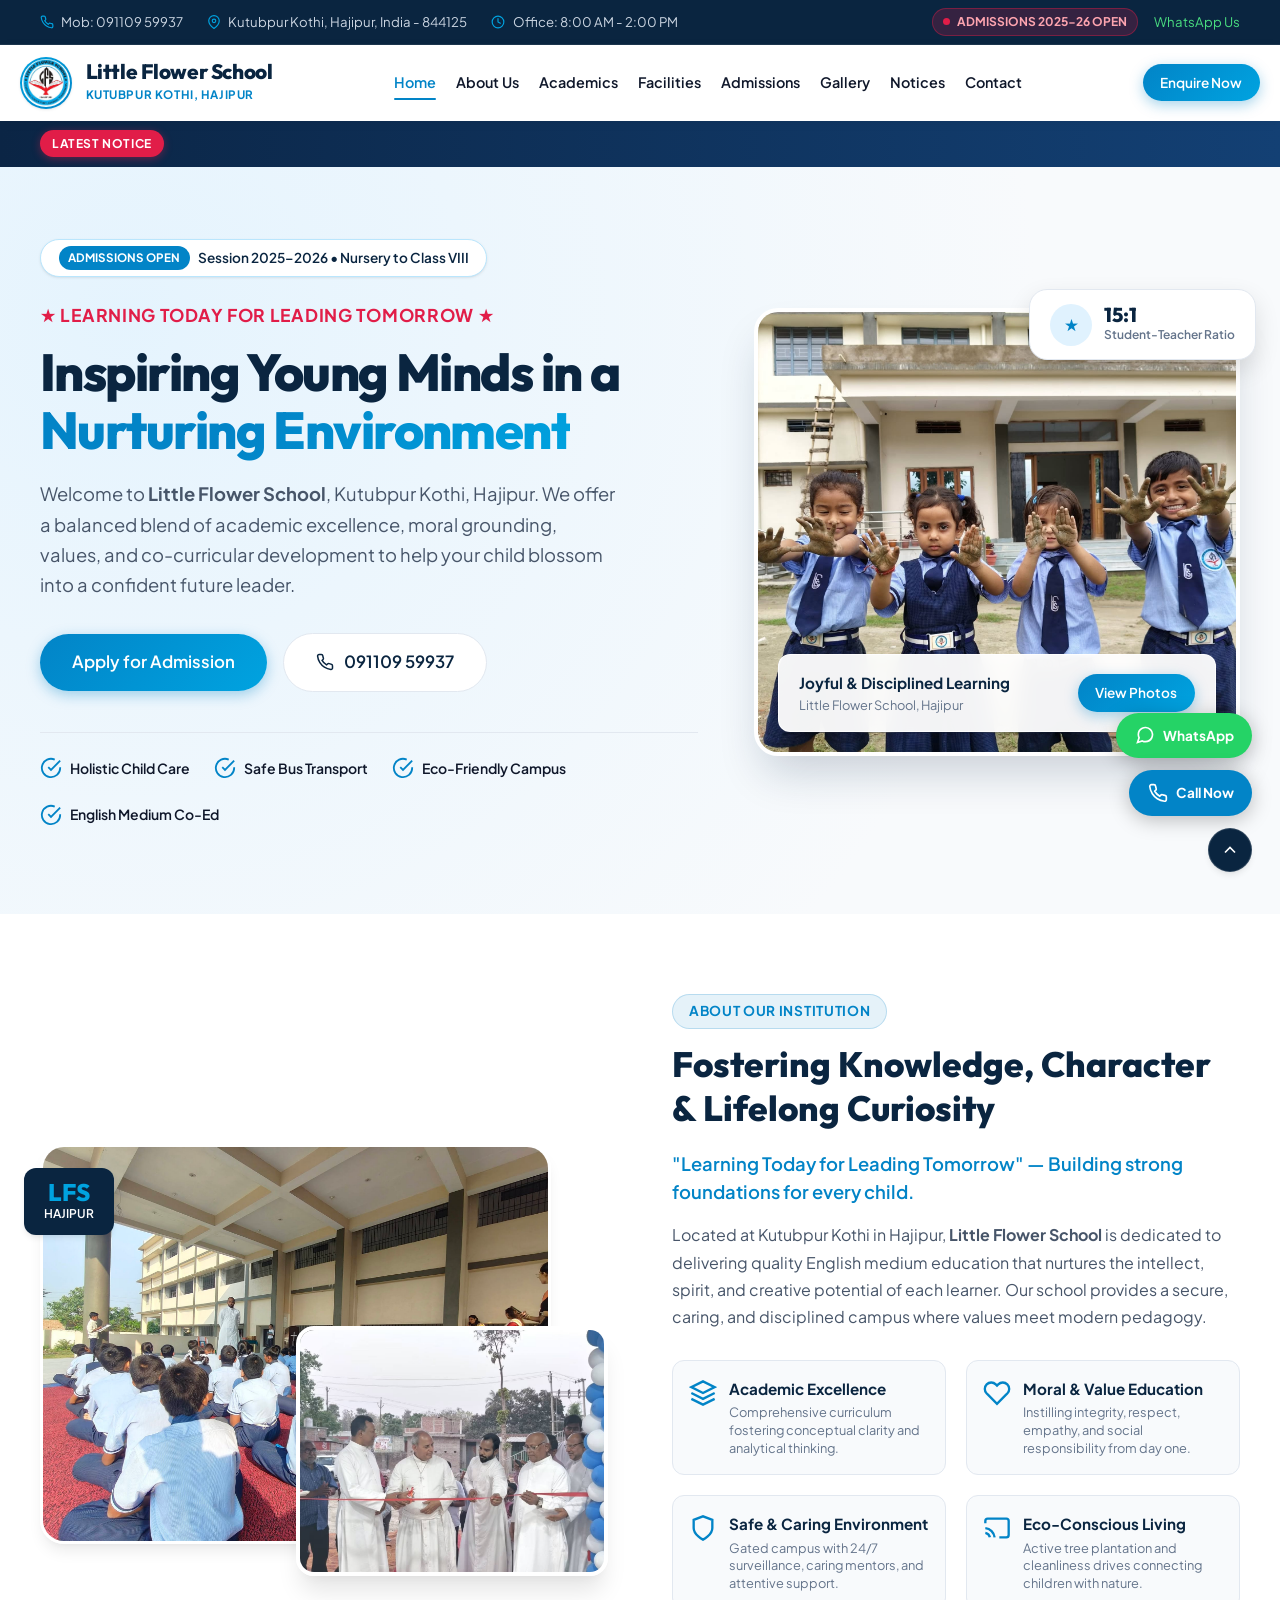
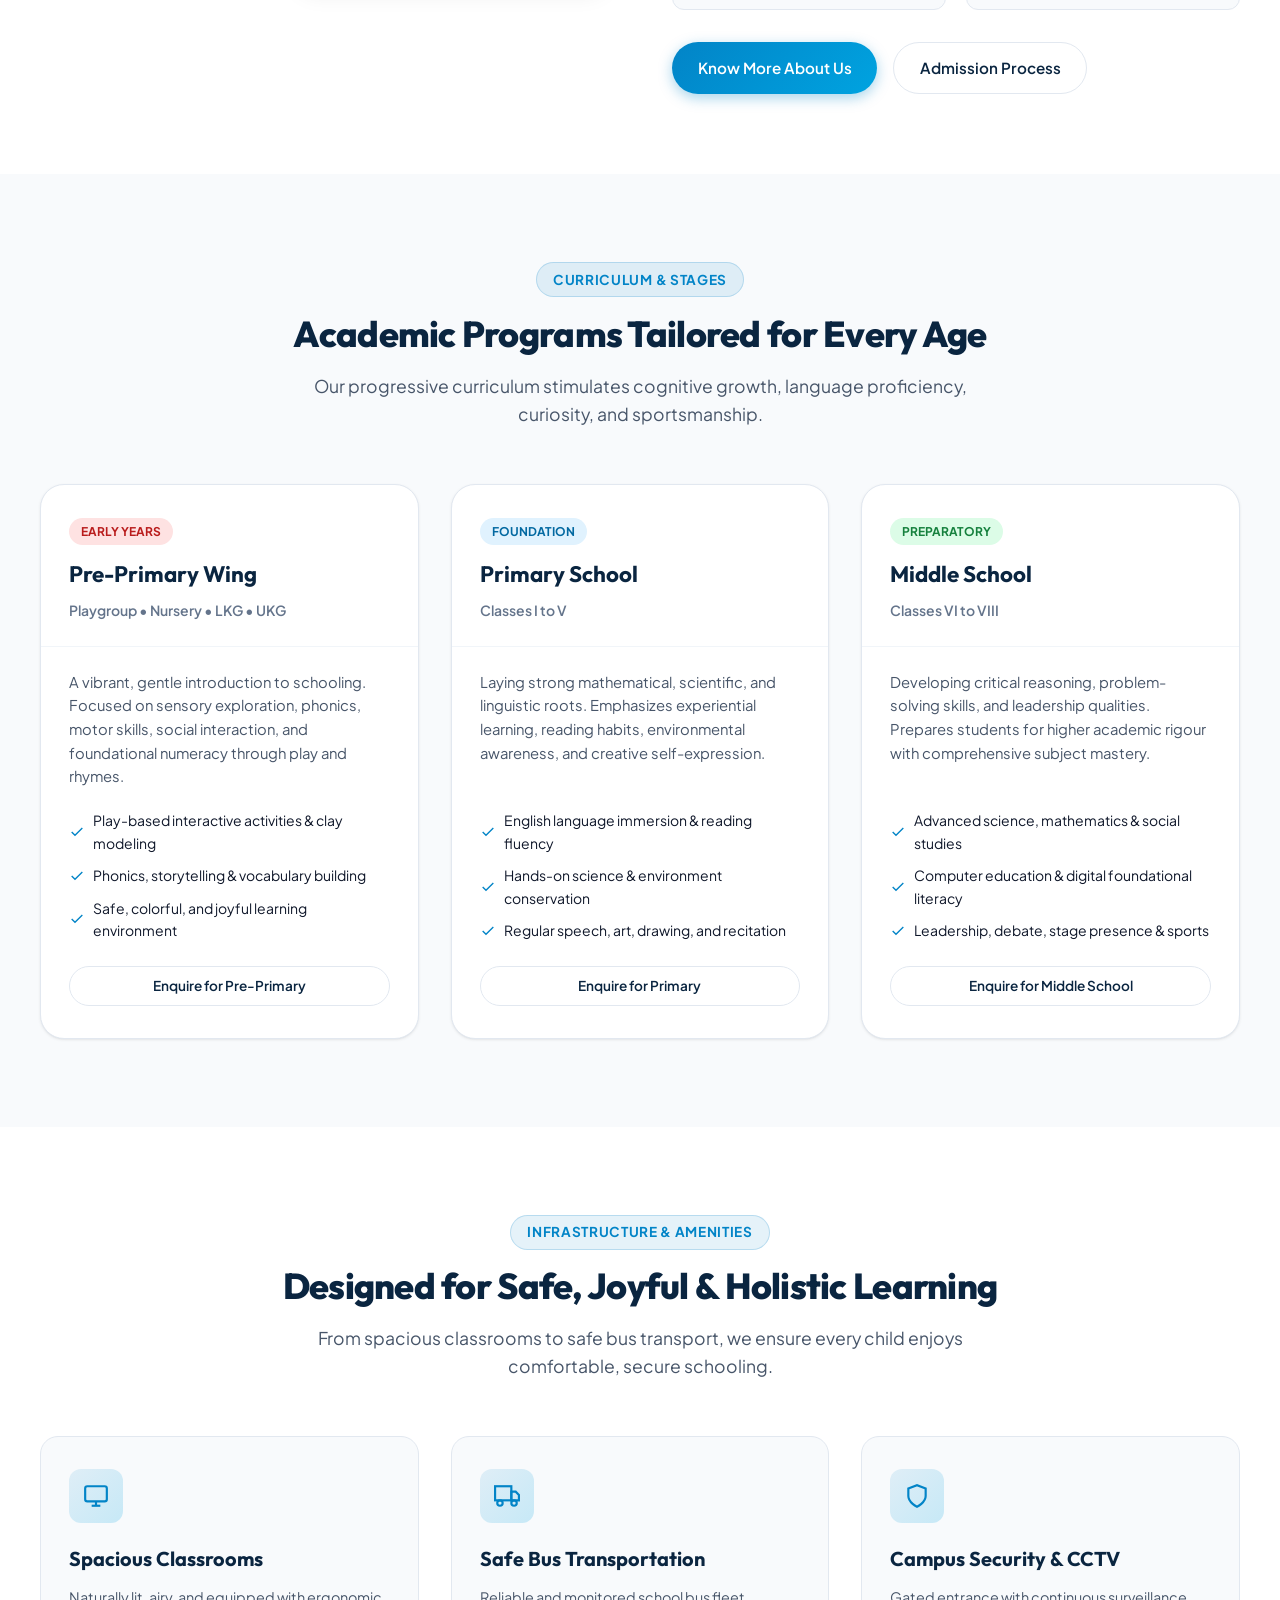
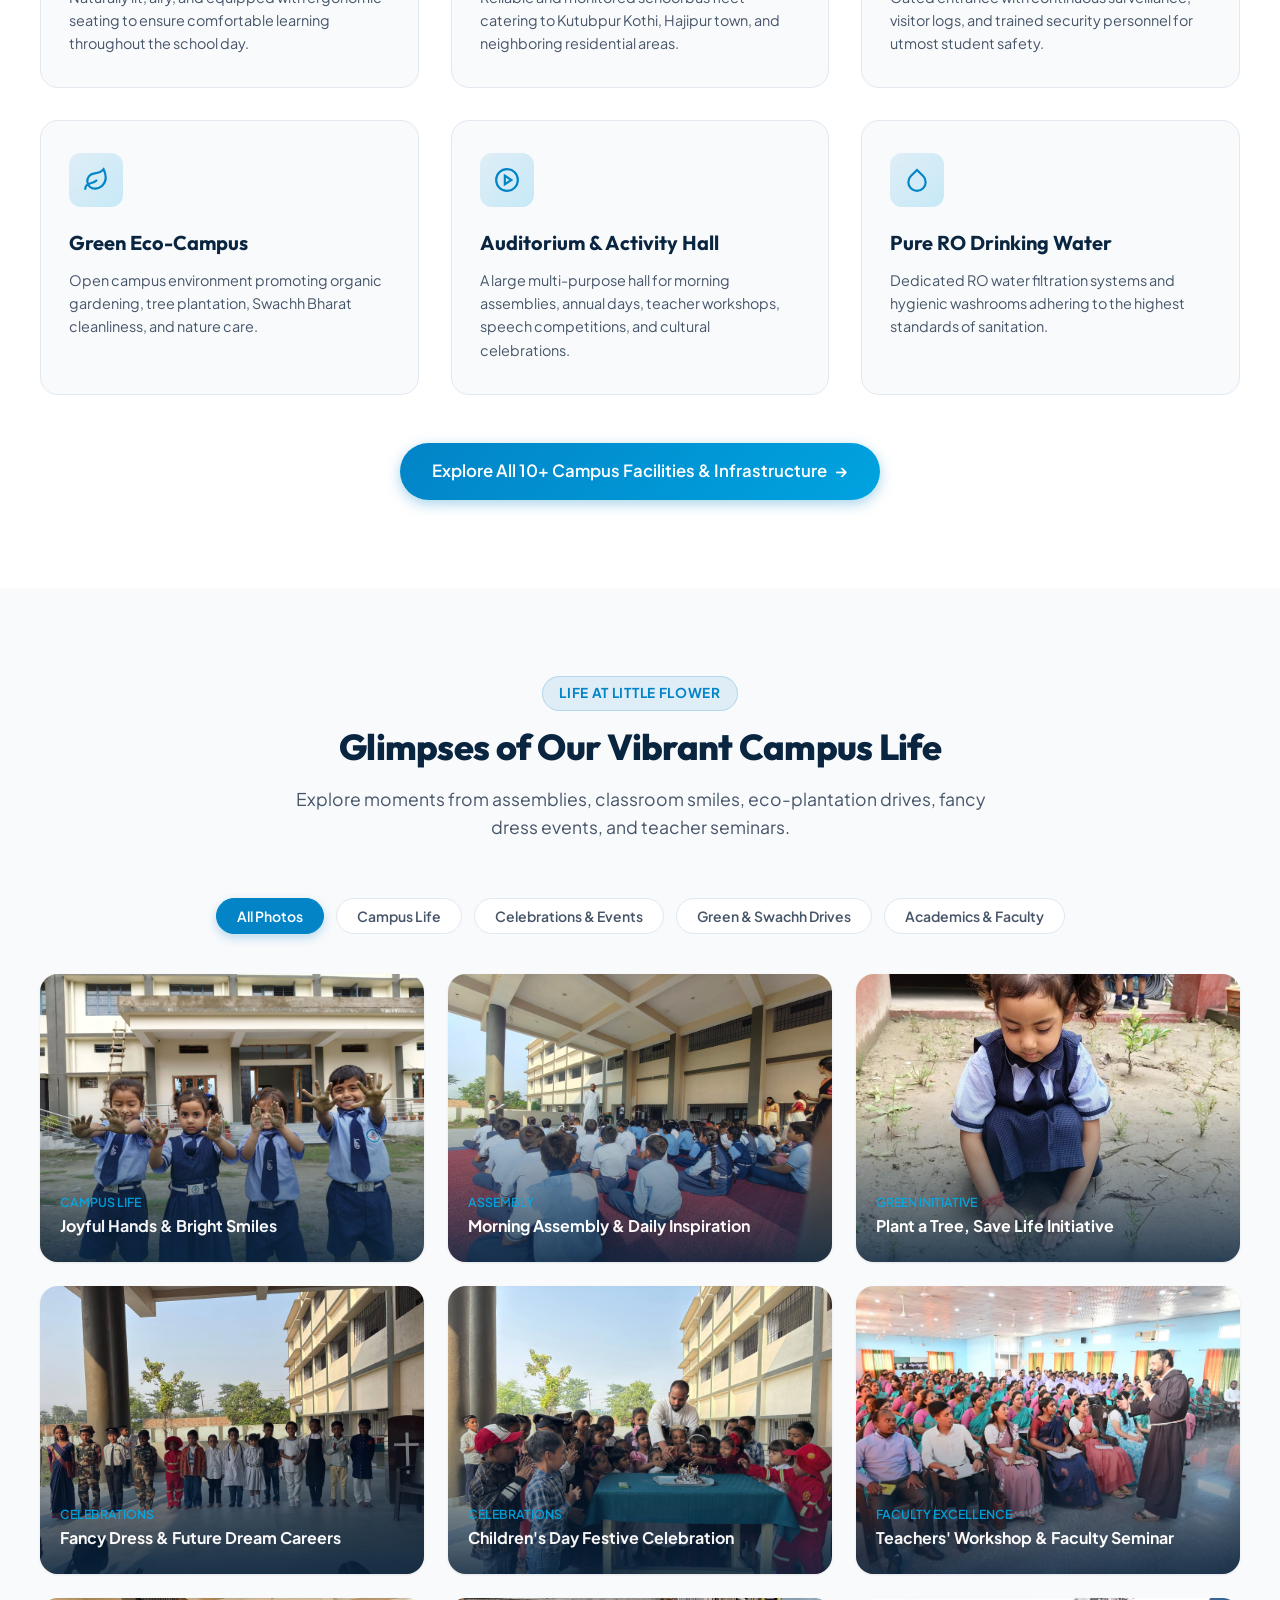
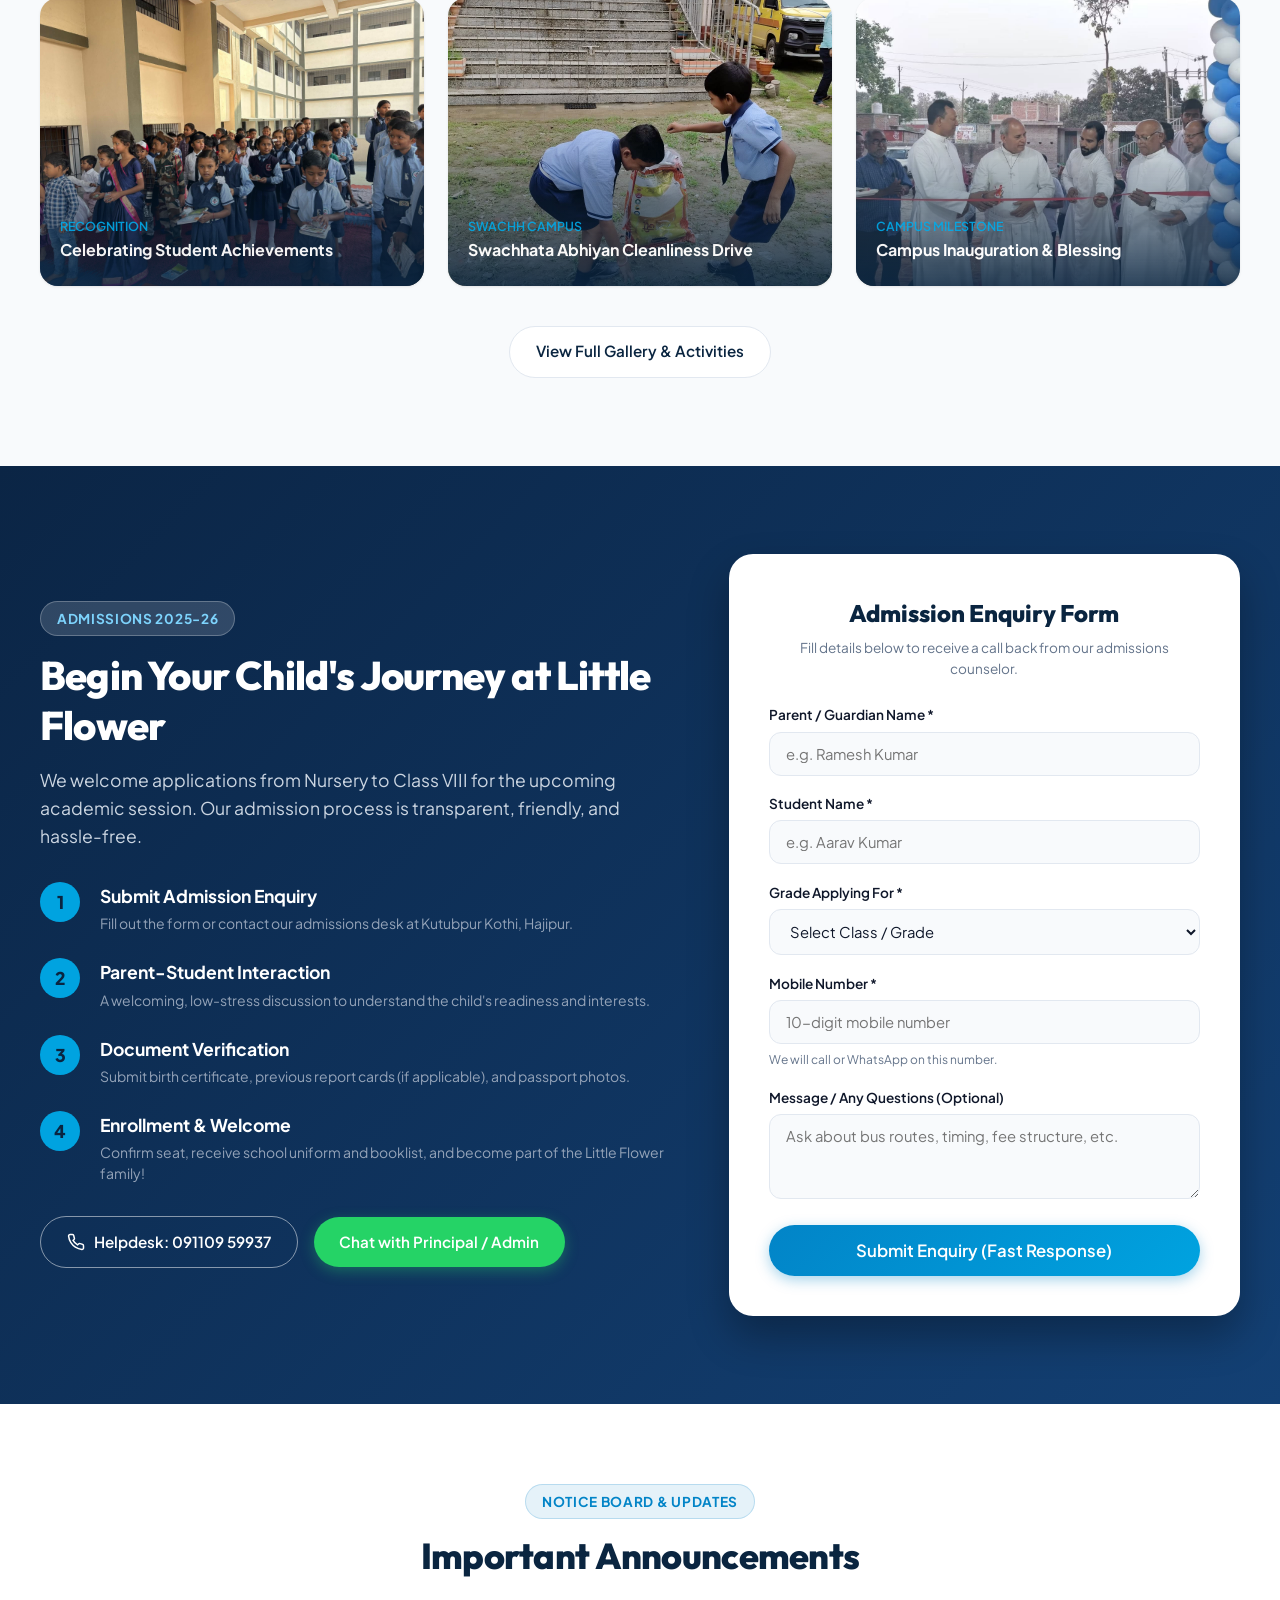
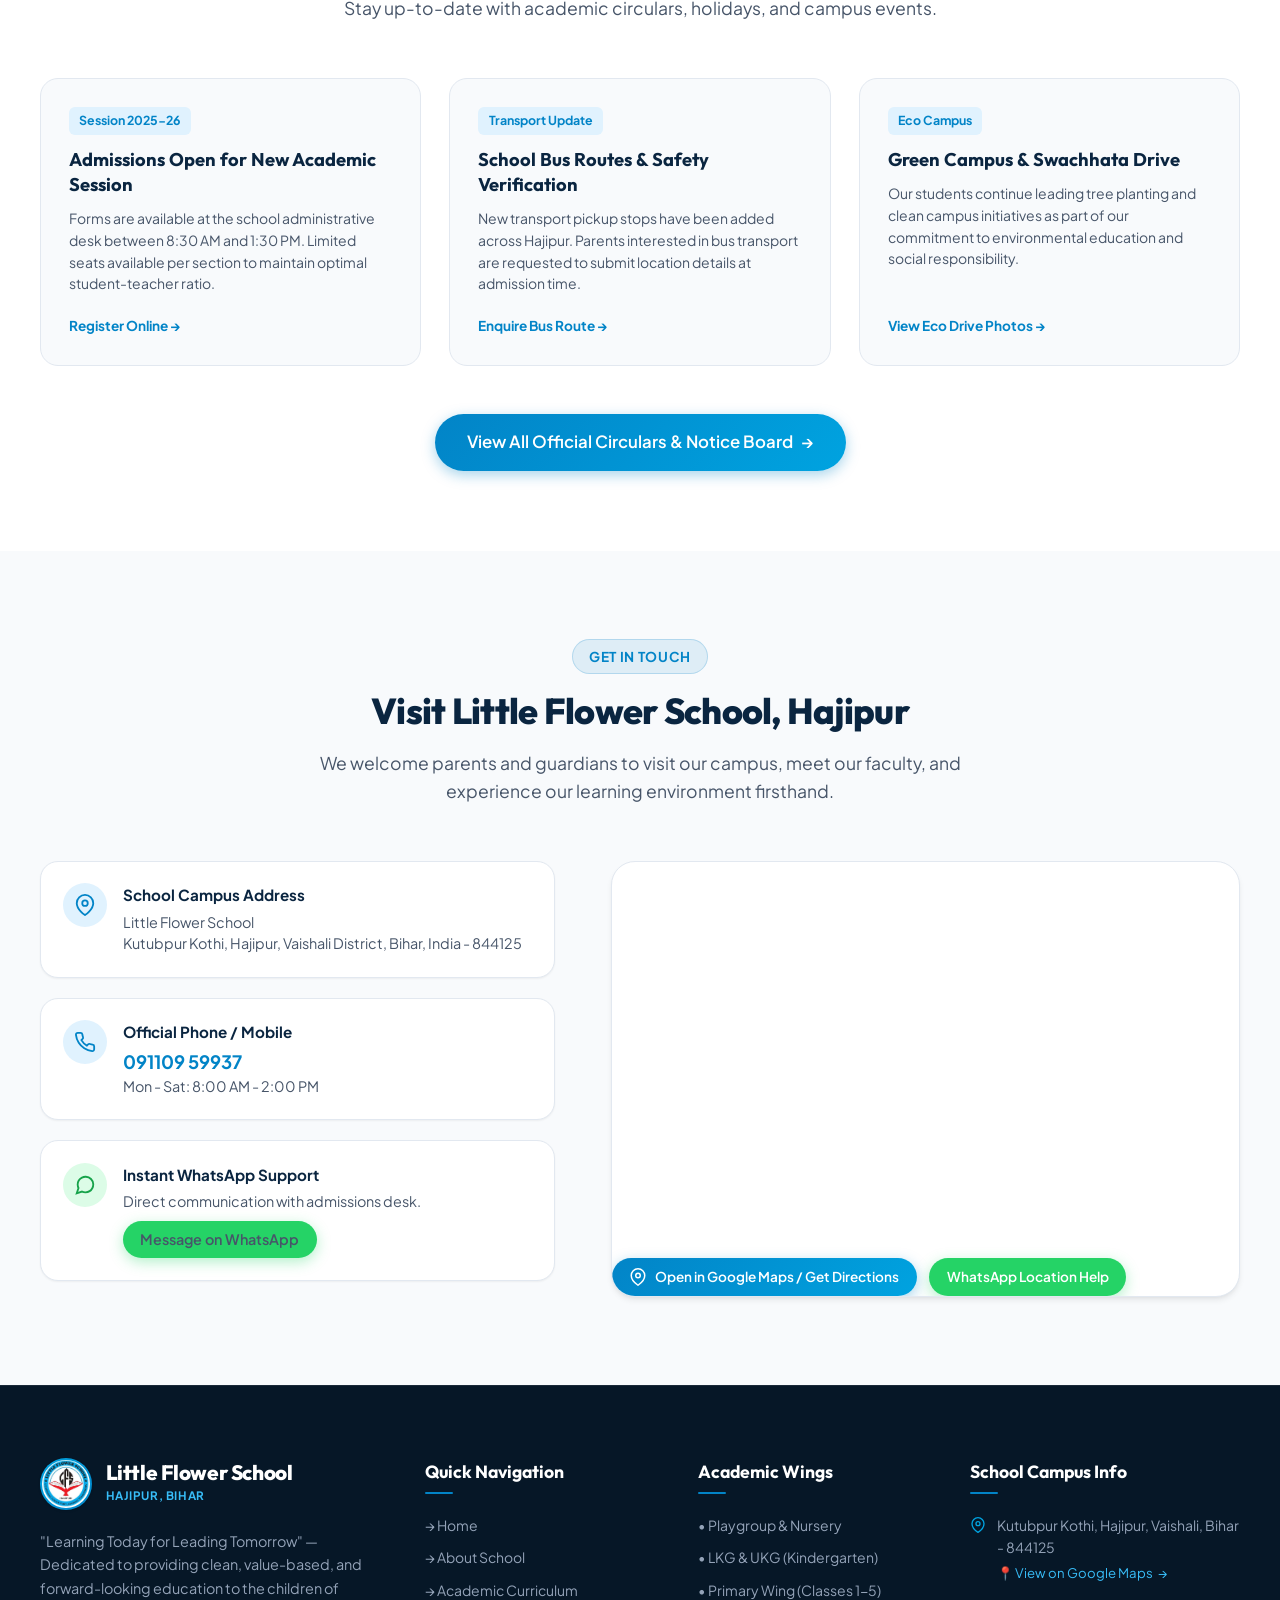
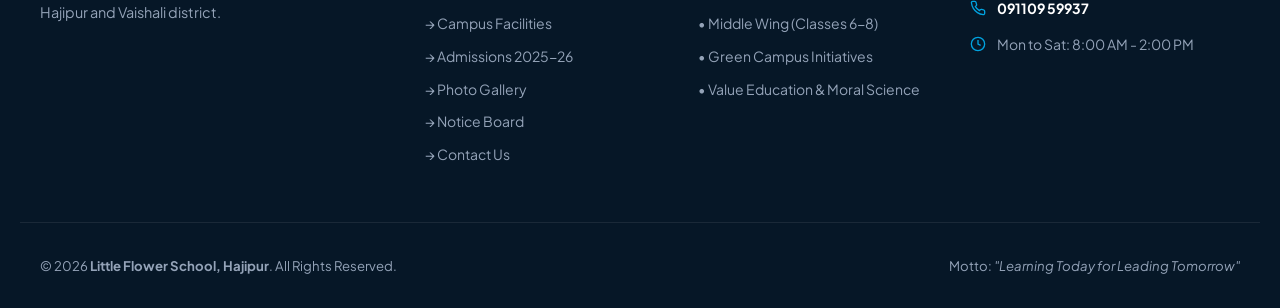
==== commit c20b9f55: "Update index.html" ====
--- a/index.html
+++ b/index.html
@@ -23,13 +23,13 @@
           </svg>
           <span>Mob: <a href="tel:09110959937">091109 59937</a></span>
         </div>
-        <div class="top-contact-item">
+        <a href="https://maps.app.goo.gl/UAMLcNpK4eCTVXQU8" target="_blank" rel="noopener" class="top-contact-item">
           <svg viewBox="0 0 24 24" fill="none" stroke="currentColor" stroke-width="2" stroke-linecap="round" stroke-linejoin="round">
             <path d="M21 10c0 7-9 13-9 13s-9-6-9-13a9 9 0 0 1 18 0z"></path>
             <circle cx="12" cy="10" r="3"></circle>
           </svg>
           <span>Kutubpur Kothi, Hajipur, India - 844125</span>
-        </div>
+        </a>
         <div class="top-contact-item">
           <svg viewBox="0 0 24 24" fill="none" stroke="currentColor" stroke-width="2" stroke-linecap="round" stroke-linejoin="round">
             <circle cx="12" cy="12" r="10"></circle>
@@ -69,15 +69,15 @@
         <a href="index.html" class="nav-link active">Home</a>
         <a href="about.html" class="nav-link">About Us</a>
         <a href="academics.html" class="nav-link">Academics</a>
-        <a href="#facilities" class="nav-link">Facilities</a>
+        <a href="facilities.html" class="nav-link">Facilities</a>
         <a href="admissions.html" class="nav-link">Admissions</a>
         <a href="gallery.html" class="nav-link">Gallery</a>
-        <a href="#notices" class="nav-link">Notices</a>
+        <a href="notices.html" class="nav-link">Notices</a>
         <a href="contact.html" class="nav-link">Contact</a>
       </nav>
 
       <div class="nav-cta">
-        <a href="#admissions" class="btn btn-primary btn-sm">Enquire Now</a>
+        <a href="admissions.html" class="btn btn-primary btn-sm">Enquire Now</a>
         <button class="mobile-menu-toggle" aria-label="Toggle navigation menu">
           <span></span>
           <span></span>
@@ -94,10 +94,10 @@
       <a href="index.html" class="nav-link active">Home</a>
       <a href="about.html" class="nav-link">About Us</a>
       <a href="academics.html" class="nav-link">Academics</a>
-      <a href="#facilities" class="nav-link">Facilities</a>
+      <a href="facilities.html" class="nav-link">Facilities</a>
       <a href="admissions.html" class="nav-link">Admissions 2025-26</a>
       <a href="gallery.html" class="nav-link">Photo Gallery</a>
-      <a href="#notices" class="nav-link">Notice Board</a>
+      <a href="notices.html" class="nav-link">Notice Board</a>
       <a href="contact.html" class="nav-link">Contact Us</a>
     </div>
     <div style="display: flex; flex-direction: column; gap: 0.75rem;">
@@ -463,6 +463,12 @@
           <p class="facility-desc">Dedicated RO water filtration systems and hygienic washrooms adhering to the highest standards of sanitation.</p>
         </div>
       </div>
+
+      <div style="text-align: center; margin-top: 3rem;">
+        <a href="facilities.html" class="btn btn-primary btn-lg" style="display: inline-flex; align-items: center; gap: 0.5rem;">
+          <span>Explore All 10+ Campus Facilities & Infrastructure</span> &rarr;
+        </a>
+      </div>
     </div>
   </section>
 
@@ -728,6 +734,12 @@
           <a href="gallery.html" class="notice-link">View Eco Drive Photos &rarr;</a>
         </div>
       </div>
+
+      <div style="text-align: center; margin-top: 3rem;">
+        <a href="notices.html" class="btn btn-primary btn-lg" style="display: inline-flex; align-items: center; gap: 0.5rem;">
+          <span>View All Official Circulars & Notice Board</span> &rarr;
+        </a>
+      </div>
     </div>
   </section>
 
@@ -786,15 +798,24 @@
         </div>
 
         <!-- Google Maps Embed -->
-        <div class="map-wrapper">
+        <div class="map-wrapper" style="display: flex; flex-direction: column;">
           <iframe 
-            src="https://maps.google.com/maps?q=Kutubpur%20Kothi%20Hajipur%20Bihar%20844125&t=&z=14&ie=UTF8&iwloc=&output=embed" 
+            src="https://maps.google.com/maps?q=Little+Flower+School,+Kutubpur+Kothi,+Hajipur,+Bihar+844125&t=&z=15&ie=UTF8&iwloc=&output=embed" 
             class="map-frame" 
             allowfullscreen="" 
             loading="lazy" 
             referrerpolicy="no-referrer-when-downgrade" 
             title="Little Flower School Location in Kutubpur Kothi, Hajipur">
           </iframe>
+          <div style="margin-top: 1rem; display: flex; flex-wrap: wrap; gap: 0.75rem;">
+            <a href="https://maps.app.goo.gl/UAMLcNpK4eCTVXQU8" target="_blank" rel="noopener" class="btn btn-primary btn-sm" style="display: inline-flex; align-items: center; gap: 0.5rem;">
+              <svg width="18" height="18" viewBox="0 0 24 24" fill="none" stroke="currentColor" stroke-width="2"><path d="M21 10c0 7-9 13-9 13s-9-6-9-13a9 9 0 0 1 18 0z"></path><circle cx="12" cy="10" r="3"></circle></svg>
+              Open in Google Maps / Get Directions
+            </a>
+            <a href="https://wa.me/919110959937?text=Hello%20Little%20Flower%20School,%20I%20need%20directions%20to%20visit%20the%20campus." target="_blank" rel="noopener" class="btn btn-whatsapp btn-sm">
+              WhatsApp Location Help
+            </a>
+          </div>
         </div>
       </div>
     </div>
@@ -826,9 +847,10 @@
           <a href="index.html" class="footer-link">&rarr; Home</a>
           <a href="about.html" class="footer-link">&rarr; About School</a>
           <a href="academics.html" class="footer-link">&rarr; Academic Curriculum</a>
-          <a href="#facilities" class="footer-link">&rarr; Campus Facilities</a>
+          <a href="facilities.html" class="footer-link">&rarr; Campus Facilities</a>
           <a href="admissions.html" class="footer-link">&rarr; Admissions 2025-26</a>
           <a href="gallery.html" class="footer-link">&rarr; Photo Gallery</a>
+          <a href="notices.html" class="footer-link">&rarr; Notice Board</a>
           <a href="contact.html" class="footer-link">&rarr; Contact Us</a>
         </div>
       </div>
@@ -850,7 +872,12 @@
         <div class="footer-contact-list">
           <div class="footer-contact-row">
             <svg viewBox="0 0 24 24" fill="none" stroke="currentColor" stroke-width="2"><path d="M21 10c0 7-9 13-9 13s-9-6-9-13a9 9 0 0 1 18 0z"></path><circle cx="12" cy="10" r="3"></circle></svg>
-            <span>Kutubpur Kothi, Hajipur, Vaishali, Bihar - 844125</span>
+            <div>
+              <span>Kutubpur Kothi, Hajipur, Vaishali, Bihar - 844125</span><br>
+              <a href="https://maps.app.goo.gl/UAMLcNpK4eCTVXQU8" target="_blank" rel="noopener" style="color: #38bdf8; font-size: 0.825rem; display: inline-flex; align-items: center; gap: 0.35rem; margin-top: 0.25rem;">
+                <span>📍 View on Google Maps</span> &rarr;
+              </a>
+            </div>
           </div>
           <div class="footer-contact-row">
             <svg viewBox="0 0 24 24" fill="none" stroke="currentColor" stroke-width="2"><path d="M22 16.92v3a2 2 0 0 1-2.18 2 19.79 19.79 0 0 1-8.63-3.07 19.5 19.5 0 0 1-6-6 19.79 19.79 0 0 1-3.07-8.67A2 2 0 0 1 4.11 2h3a2 2 0 0 1 2 1.72 12.84 12.84 0 0 0 .7 2.81 2 2 0 0 1-.45 2.11L8.09 9.91a16 16 0 0 0 6 6l1.27-1.27a2 2 0 0 1 2.11-.45 12.84 12.84 0 0 0 2.81.7A2 2 0 0 1 22 16.92z"></path></svg>
--- a/css/style.css
+++ b/css/style.css
@@ -67,6 +67,8 @@
   font-size: 16px;
   -webkit-font-smoothing: antialiased;
   -moz-osx-font-smoothing: grayscale;
+  overflow-x: hidden;
+  width: 100%;
 }
 
 body {
@@ -75,6 +77,8 @@
   color: var(--color-text-main);
   line-height: 1.6;
   overflow-x: hidden;
+  width: 100%;
+  position: relative;
 }
 
 img {
@@ -1943,30 +1947,196 @@
   }
 }
 
+/* ==========================================================================
+   MOBILE BOTTOM BAR (Docked for Phone Screens)
+   ========================================================================== */
+.mobile-bottom-bar {
+  display: none;
+}
+
 @media (max-width: 768px) {
+  body {
+    padding-bottom: 72px;
+  }
+
+  /* Hide floating button cluster that blocks form inputs on mobile */
+  .floating-actions-wrap {
+    display: none !important;
+  }
+
+  /* Sleek Docked Bottom Action Bar */
+  .mobile-bottom-bar {
+    display: flex;
+    position: fixed;
+    bottom: 0;
+    left: 0;
+    right: 0;
+    z-index: 1000;
+    background: rgba(255, 255, 255, 0.98);
+    backdrop-filter: blur(12px);
+    -webkit-backdrop-filter: blur(12px);
+    border-top: 1px solid #e2e8f0;
+    padding: 0.6rem 1rem;
+    gap: 0.75rem;
+    box-shadow: 0 -4px 20px rgba(0, 0, 0, 0.1);
+  }
+
+  .mobile-bottom-btn {
+    flex: 1;
+    display: inline-flex;
+    align-items: center;
+    justify-content: center;
+    gap: 0.5rem;
+    padding: 0.75rem 0.5rem;
+    border-radius: var(--radius-full);
+    font-size: 0.9rem;
+    font-weight: 700;
+    text-decoration: none;
+    transition: transform var(--transition-fast);
+  }
+
+  .mobile-bottom-call {
+    background: var(--color-brand-blue);
+    color: #ffffff;
+  }
+
+  .mobile-bottom-whatsapp {
+    background: #25d366;
+    color: #ffffff;
+  }
+
+  /* Top Bar Optimization: Compact & Single Line */
+  .top-bar {
+    padding: 0.4rem 0;
+  }
+
   .top-bar-inner {
-    justify-content: center;
-    text-align: center;
-  }
-
-  .nav-menu, .nav-cta .btn {
-    display: none;
-  }
-
-  .mobile-menu-toggle {
-    display: flex;
+    justify-content: space-between;
+    gap: 0.5rem;
+  }
+
+  .top-contact-group {
+    gap: 0.75rem;
+  }
+
+  .top-contact-item:nth-child(2),
+  .top-contact-item:nth-child(3) {
+    display: none; /* Hide address and office hours from top strip on mobile to save vertical space */
+  }
+
+  .top-admission-pill {
+    font-size: 0.7rem;
+    padding: 0.15rem 0.5rem;
+  }
+
+  /* Header Branding */
+  .school-logo-wrap {
+    width: 44px;
+    height: 44px;
+  }
+
+  .school-name {
+    font-size: 1.15rem;
+  }
+
+  .school-subtext {
+    font-size: 0.675rem;
+  }
+
+  .mobile-nav-drawer {
+    width: 82%;
+    max-width: 300px;
+    padding: 4.5rem 1.25rem 2rem;
+  }
+
+  /* Hero Section Mobile Optimization */
+  .hero-section {
+    padding: 2rem 0 3rem;
   }
 
   .hero-title {
-    font-size: 2.35rem;
-  }
-
-  .section-title {
-    font-size: 1.85rem;
-  }
-
-  .wings-grid, .facilities-grid, .gallery-grid, .notices-grid {
-    grid-template-columns: 1fr;
+    font-size: 2rem;
+    line-height: 1.2;
+    margin-bottom: 1rem;
+  }
+
+  .hero-motto-tag {
+    font-size: 0.85rem;
+  }
+
+  .hero-desc {
+    font-size: 0.975rem;
+    line-height: 1.6;
+    margin-bottom: 1.5rem;
+  }
+
+  .hero-actions {
+    flex-direction: column;
+    width: 100%;
+    gap: 0.75rem;
+    margin-bottom: 1.75rem;
+  }
+
+  .hero-actions .btn {
+    width: 100%;
+    padding: 0.9rem;
+    font-size: 1rem;
+  }
+
+  .hero-badges-strip {
+    gap: 1rem;
+    padding-top: 1.25rem;
+  }
+
+  /* Hero Image on Mobile - Large, Prominent & Uncovered */
+  .hero-media-wrap {
+    margin-top: 1rem;
+    width: 100%;
+  }
+
+  .hero-main-card {
+    border-radius: var(--radius-lg);
+    border-width: 3px;
+    position: relative;
+    overflow: visible;
+  }
+
+  .hero-main-img {
+    height: 320px;
+    width: 100%;
+    border-radius: var(--radius-lg);
+    object-position: center 25%;
+  }
+
+  /* Crucial: Move floating badge below image on mobile so faces are never covered */
+  .hero-floating-badge {
+    position: static;
+    margin-top: 0.85rem;
+    border-radius: var(--radius-md);
+    padding: 0.85rem 1rem;
+    box-shadow: var(--shadow-sm);
+  }
+
+  .hero-stat-badge-top {
+    top: -0.75rem;
+    right: 0.5rem;
+    padding: 0.5rem 0.85rem;
+    font-size: 0.8rem;
+  }
+
+  .stat-icon-circle {
+    width: 32px;
+    height: 32px;
+  }
+
+  .stat-number {
+    font-size: 1.05rem;
+  }
+
+  /* Stats Section */
+  .stats-section {
+    margin-top: 0;
+    margin-bottom: 3rem;
   }
 
   .stats-card-grid {
@@ -1974,8 +2144,139 @@
   }
 
   .stat-box {
+    padding: 1.5rem 1rem;
     border-right: none !important;
     border-bottom: 1px solid var(--color-border-light);
+  }
+
+  /* About Section Mobile Fix (No image overflow!) */
+  .about-section {
+    padding: 3.5rem 0;
+  }
+
+  .about-images-cluster {
+    position: relative;
+    width: 100%;
+    max-width: 100%;
+    display: flex;
+    flex-direction: column;
+    gap: 1.25rem;
+  }
+
+  .about-img-primary {
+    width: 100%;
+    height: 280px;
+    border-radius: var(--radius-lg);
+    object-fit: cover;
+  }
+
+  .about-img-secondary {
+    position: static;
+    width: 100%;
+    height: 230px;
+    border-radius: var(--radius-lg);
+    object-fit: cover;
+  }
+
+  .about-badge-established {
+    position: absolute;
+    top: 1rem;
+    left: 1rem;
+    padding: 0.5rem 0.85rem;
+  }
+
+  .about-pillars-grid {
+    grid-template-columns: 1fr;
+    gap: 0.85rem;
+    margin: 1.5rem 0;
+  }
+
+  /* Academic Wings Mobile */
+  .academics-section {
+    padding: 3.5rem 0;
+  }
+
+  .wings-grid {
+    grid-template-columns: 1fr;
+    gap: 1.5rem;
+  }
+
+  .facilities-grid {
+    grid-template-columns: 1fr;
+    gap: 1.25rem;
+  }
+
+  /* Gallery Section Mobile: Large Full-Width Images */
+  .gallery-section {
+    padding: 3.5rem 0;
+  }
+
+  .gallery-filters {
+    justify-content: flex-start;
+    overflow-x: auto;
+    flex-wrap: nowrap;
+    padding-bottom: 0.75rem;
+    margin-bottom: 1.75rem;
+    -webkit-overflow-scrolling: touch;
+    width: 100%;
+  }
+
+  .gallery-filters::-webkit-scrollbar {
+    display: none;
+  }
+
+  .filter-btn {
+    flex-shrink: 0;
+    padding: 0.45rem 1.1rem;
+    font-size: 0.825rem;
+  }
+
+  .gallery-grid {
+    grid-template-columns: 1fr; /* Full-width large photos for mobile! */
+    gap: 1.5rem;
+  }
+
+  .gallery-item {
+    aspect-ratio: 16 / 11;
+    width: 100%;
+    border-radius: var(--radius-lg);
+  }
+
+  .gallery-overlay {
+    padding: 1rem;
+  }
+
+  .gallery-caption-title {
+    font-size: 0.95rem;
+  }
+
+  /* Admissions Form Mobile: Spacious & Accessible */
+  .admissions-section {
+    padding: 3.5rem 0;
+  }
+
+  .admissions-form-card {
+    padding: 1.75rem 1.25rem;
+    border-radius: var(--radius-lg);
+  }
+
+  .form-control {
+    font-size: 16px; /* Prevents auto-zoom on iOS */
+    padding: 0.8rem 0.9rem;
+  }
+
+  .notices-section, .contact-section {
+    padding: 3.5rem 0;
+  }
+
+  .notices-grid {
+    grid-template-columns: 1fr;
+    gap: 1.25rem;
+  }
+
+  .contact-grid {
+    grid-template-columns: 1fr;
+    gap: 2rem;
   }
 
   .footer-grid {
@@ -1986,8 +2287,7 @@
   .footer-bottom {
     flex-direction: column;
     text-align: center;
-  }
-
-  .lightbox-prev { left: 0.5rem; }
-  .lightbox-next { right: 0.5rem; }
-}
+    gap: 0.5rem;
+  }
+}
+
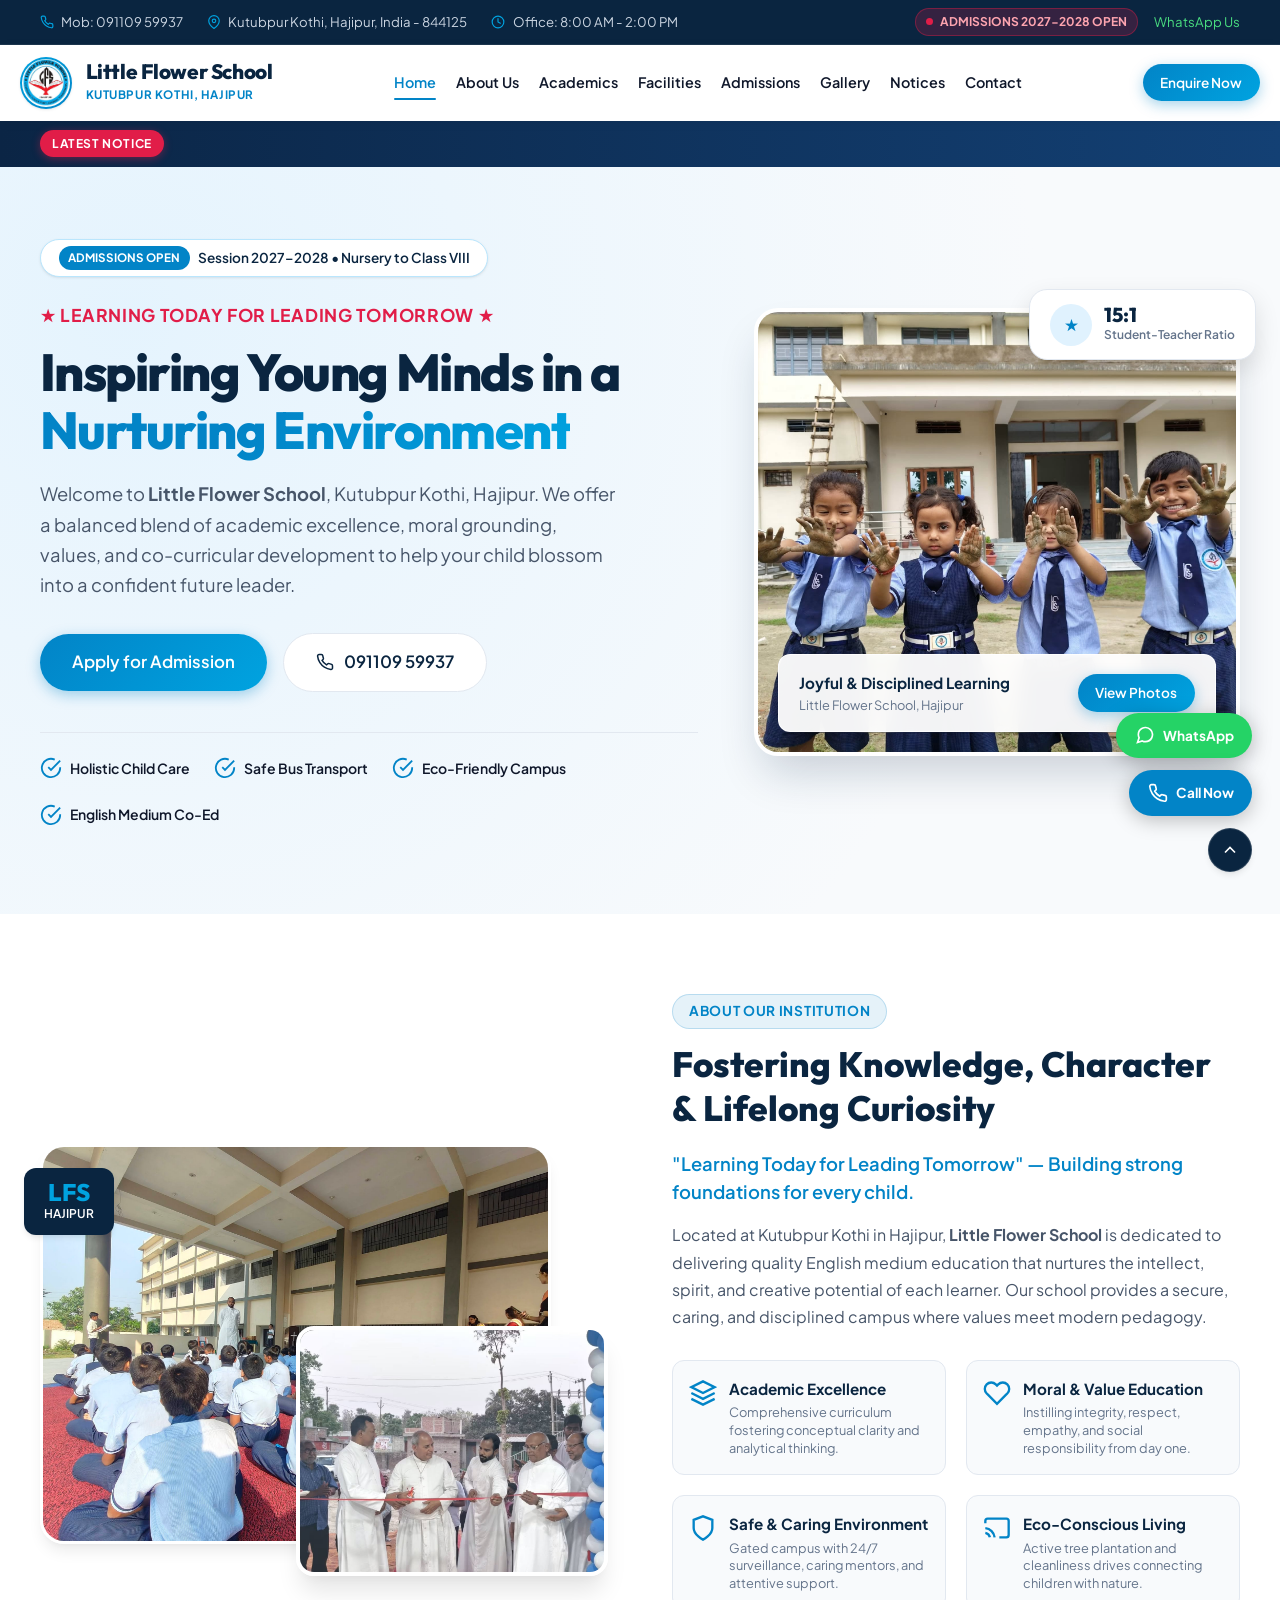
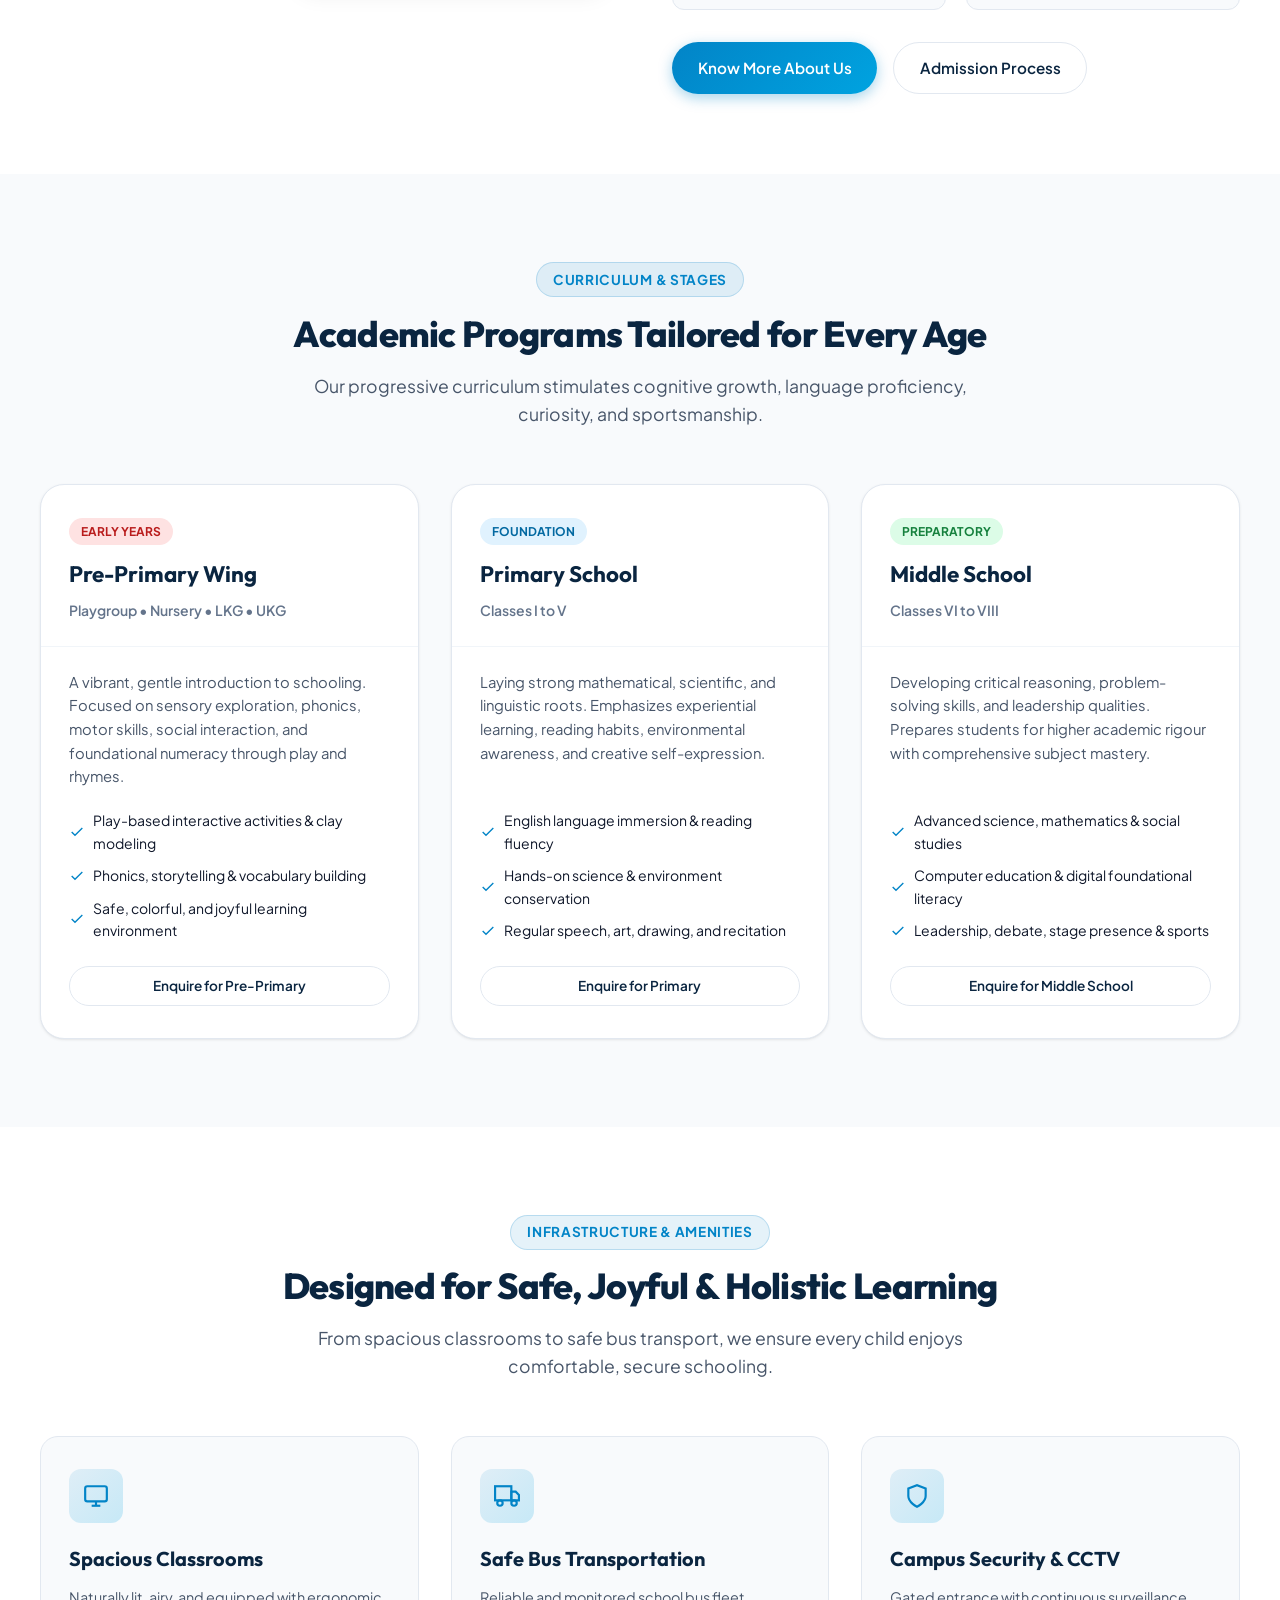
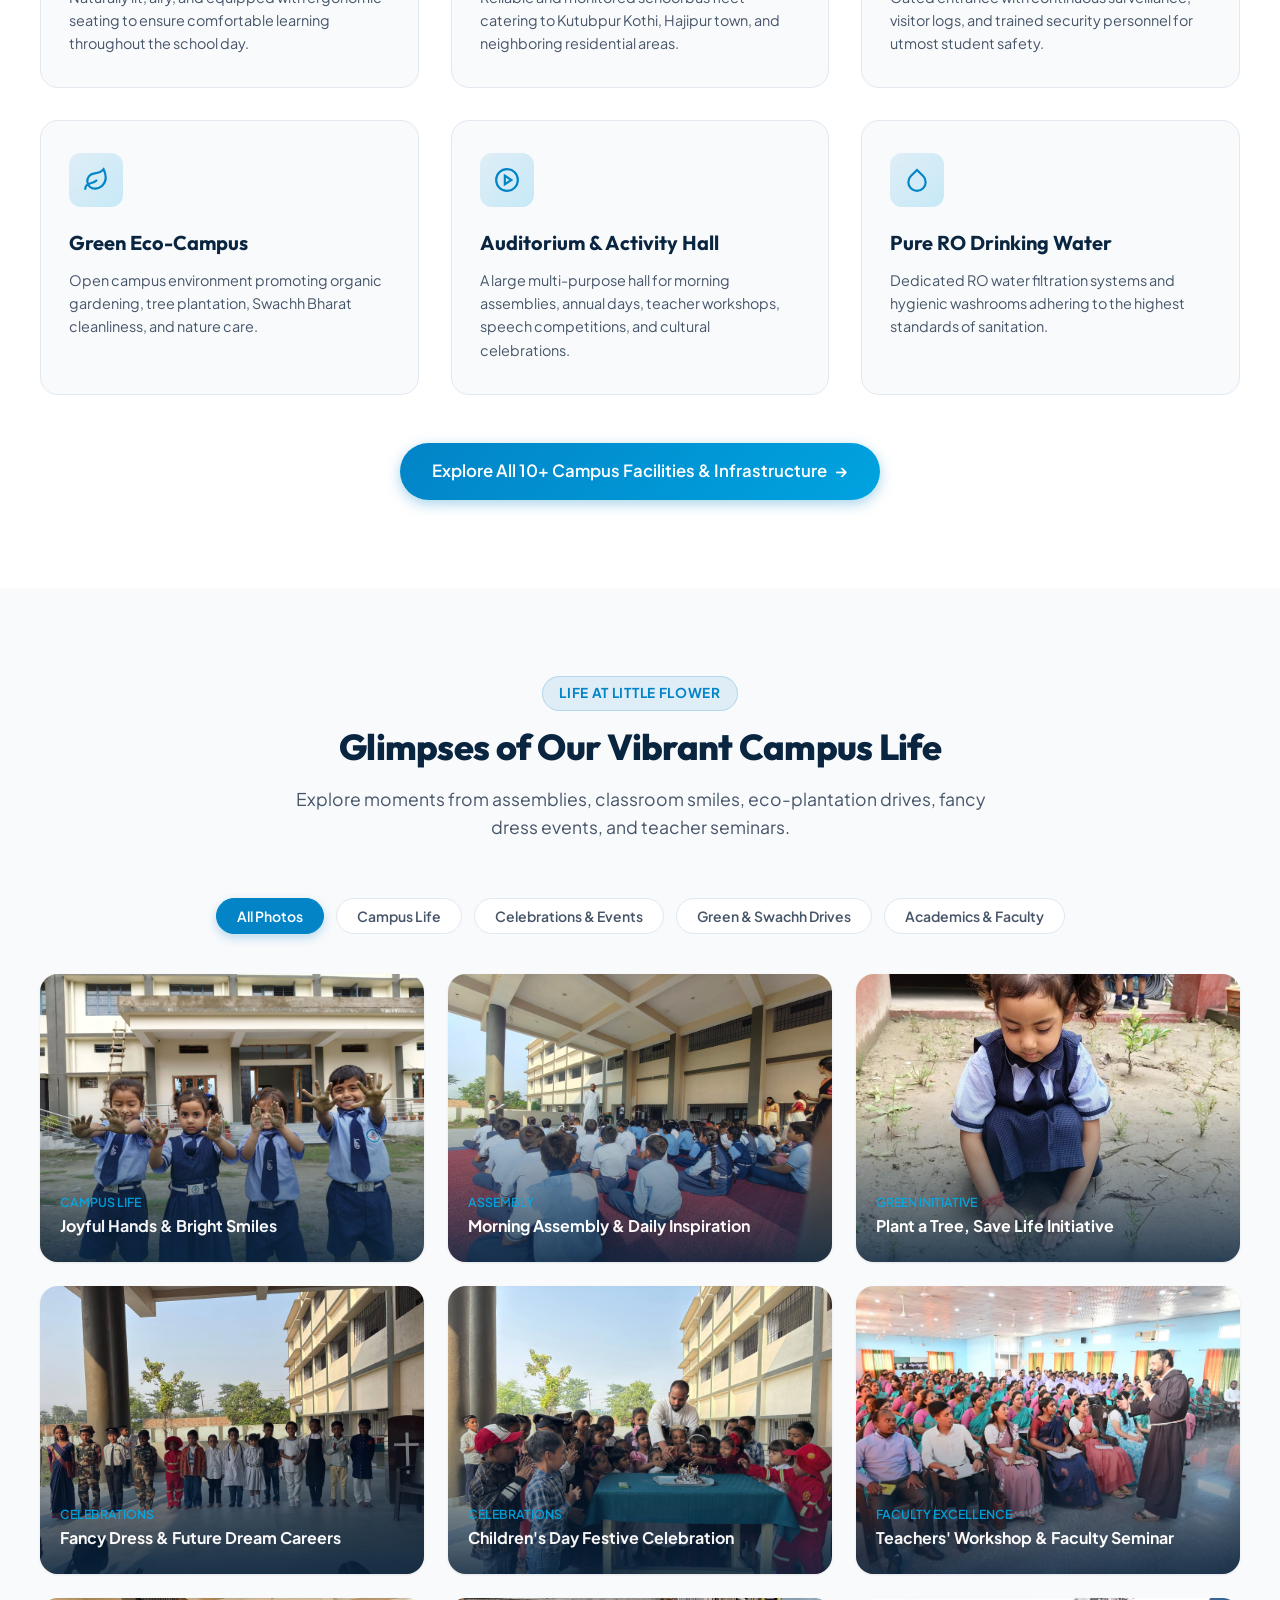
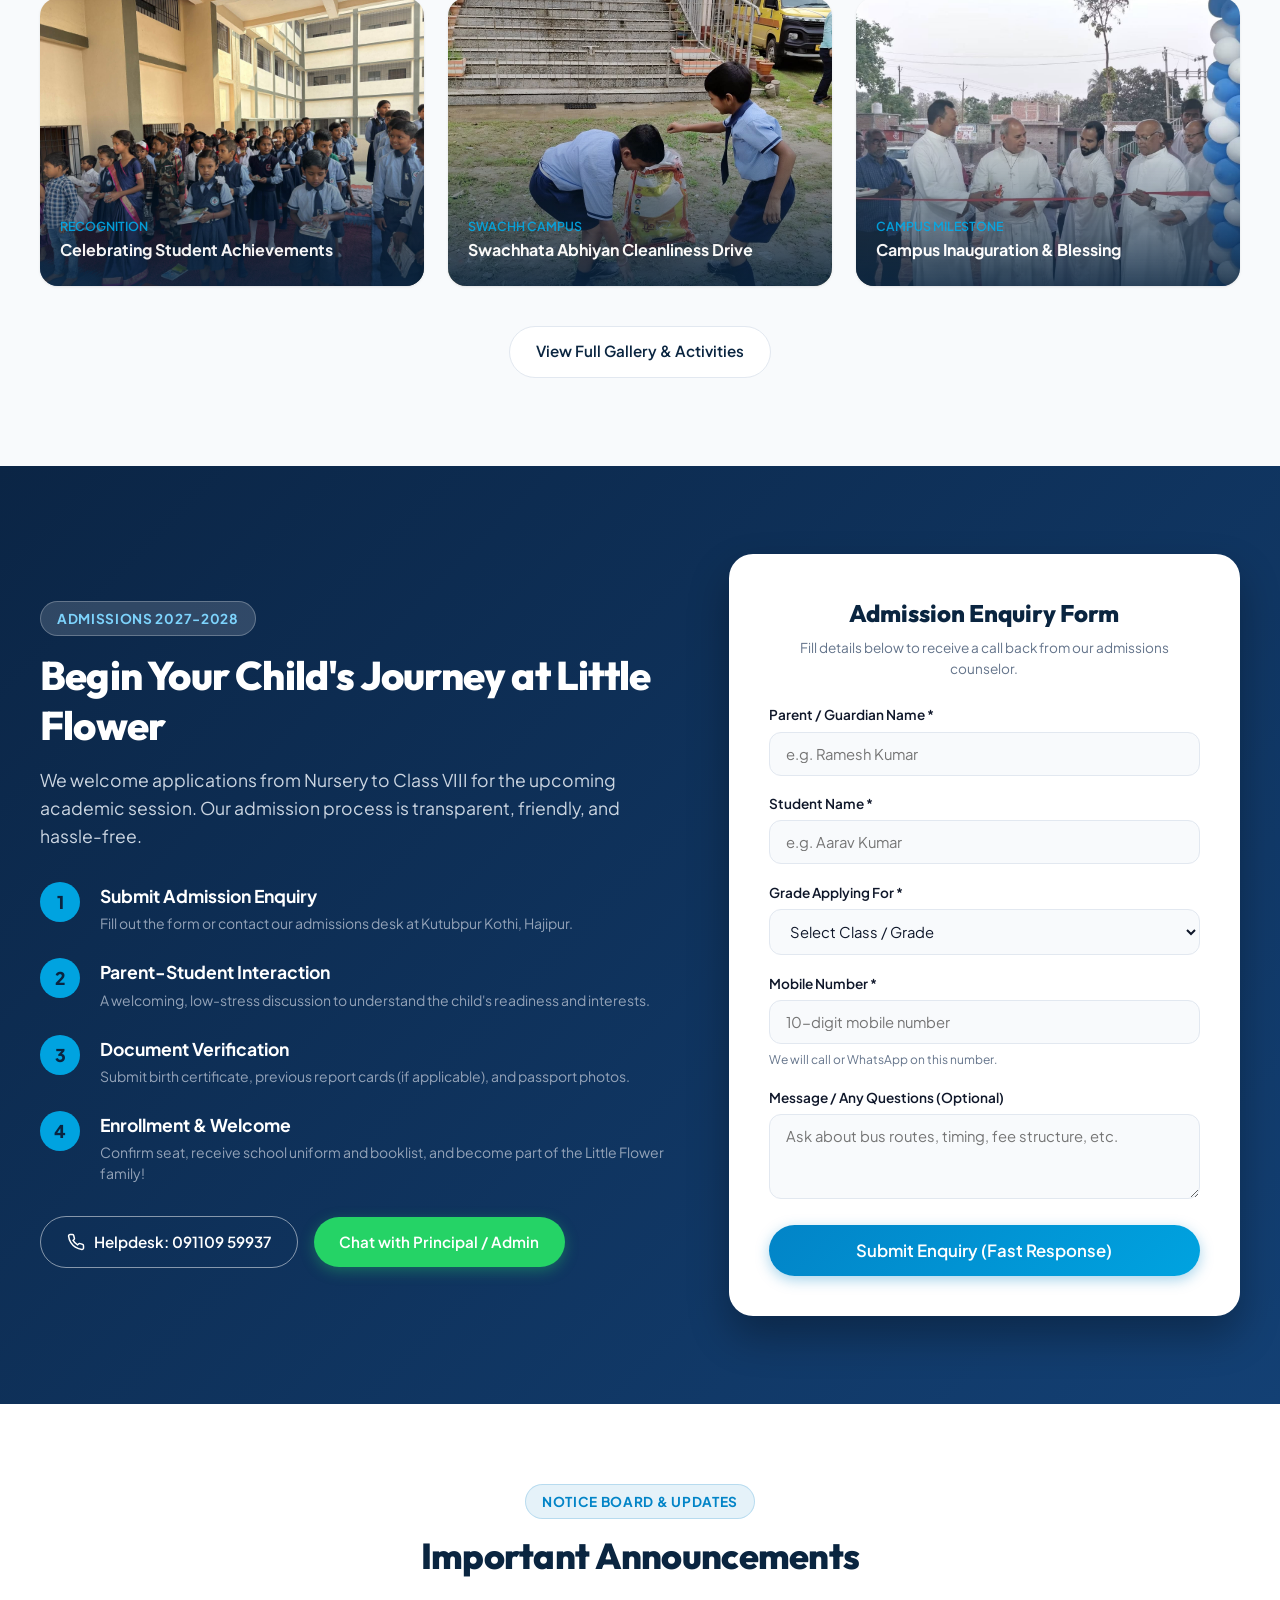
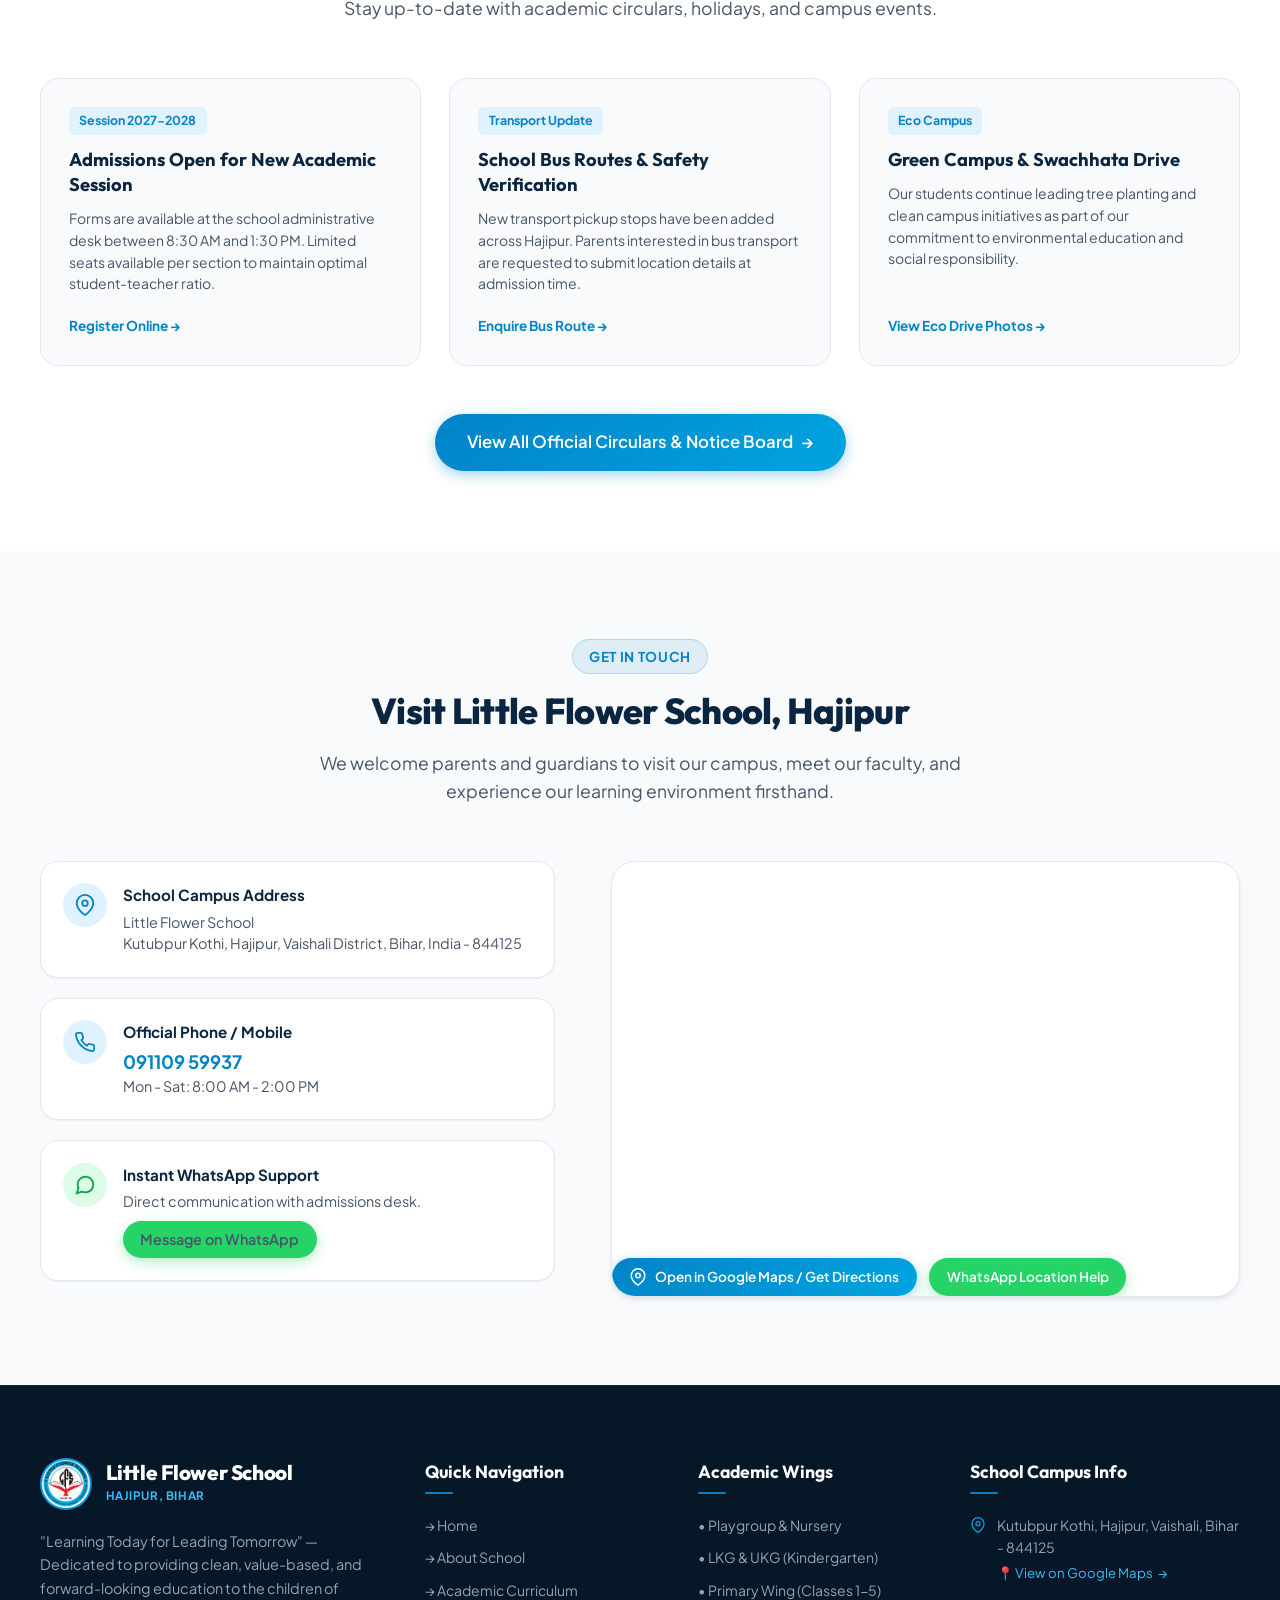
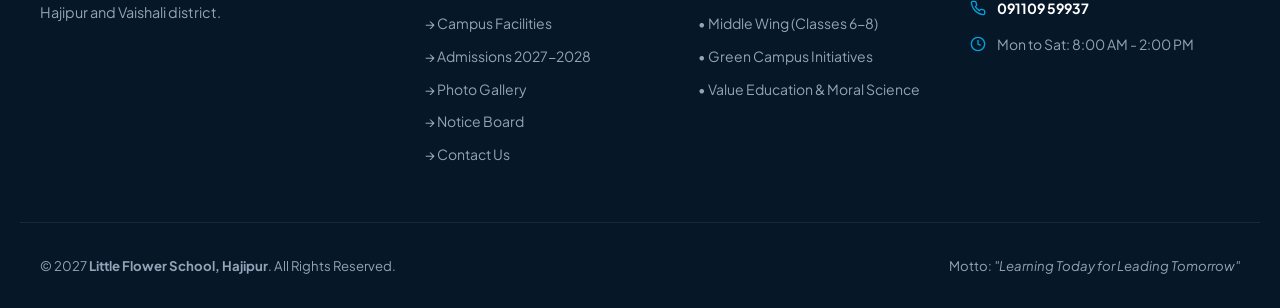
==== commit 2807c775: "Update admissions year to 2027-2028 in index.html" ====
--- a/index.html
+++ b/index.html
@@ -4,7 +4,7 @@
   <meta charset="UTF-8">
   <meta name="viewport" content="width=device-width, initial-scale=1.0">
   <title>Little Flower School | Kutubpur Kothi, Hajipur</title>
-  <meta name="description" content="Little Flower School, Kutubpur Kothi, Hajipur, Bihar (844125). Admissions open for Academic Session 2025-26. Learning Today for Leading Tomorrow. Call: 091109 59937.">
+  <meta name="description" content="Little Flower School, Kutubpur Kothi, Hajipur, Bihar (844125). Admissions open for Academic Session 2027-2028. Learning Today for Leading Tomorrow. Call: 091109 59937.">
   <meta name="keywords" content="Little Flower School, Little Flower School Hajipur, School in Hajipur, Kutubpur Kothi Hajipur school, Admissions Hajipur, best school in Hajipur, LFS Hajipur">
   <link rel="icon" type="image/jpeg" href="assets/images/logo.jpg">
   <link rel="stylesheet" href="css/style.css">
@@ -41,7 +41,7 @@
       <div class="top-quick-actions">
         <div class="top-admission-pill">
           <span class="pulse-dot"></span>
-          <span>Admissions 2025-26 Open</span>
+          <span>Admissions 2027-2028 Open</span>
         </div>
         <a href="https://wa.me/919110959937" target="_blank" rel="noopener" class="top-contact-item" style="color: #4ade80;">
           <span>WhatsApp Us</span>
@@ -95,7 +95,7 @@
       <a href="about.html" class="nav-link">About Us</a>
       <a href="academics.html" class="nav-link">Academics</a>
       <a href="facilities.html" class="nav-link">Facilities</a>
-      <a href="admissions.html" class="nav-link">Admissions 2025-26</a>
+      <a href="admissions.html" class="nav-link">Admissions 2027-2028</a>
       <a href="gallery.html" class="nav-link">Photo Gallery</a>
       <a href="notices.html" class="nav-link">Notice Board</a>
       <a href="contact.html" class="nav-link">Contact Us</a>
@@ -119,7 +119,7 @@
       <span class="ticker-label">Latest Notice</span>
       <div class="ticker-content">
         <div class="ticker-scroll">
-          <span class="ticker-item">📢 <strong>Admissions Open 2025-2026:</strong> Registrations are now invited for Nursery to Grade VIII. Visit school office or call <strong>091109 59937</strong>.</span>
+          <span class="ticker-item">📢 <strong>Admissions Open 2027-2028:</strong> Registrations are now invited for Nursery to Grade VIII. Visit school office or call <strong>091109 59937</strong>.</span>
           <span class="ticker-item">🌱 <strong>Green Campus Drive:</strong> Students & faculty celebrate Eco-Day through tree plantation and environmental awareness programs.</span>
           <span class="ticker-item">🚌 <strong>School Transport:</strong> Safe bus facility available covering Kutubpur, Hajipur city, and surrounding sectors.</span>
           <span class="ticker-item">⭐ <strong>Motto:</strong> Learning Today for Leading Tomorrow — Little Flower School, Kutubpur Kothi.</span>
@@ -136,7 +136,7 @@
       <div class="hero-content">
         <div class="hero-pill">
           <span class="hero-pill-badge">Admissions Open</span>
-          <span class="hero-pill-text">Session 2025–2026 • Nursery to Class VIII</span>
+          <span class="hero-pill-text">Session 2027–2028 • Nursery to Class VIII</span>
         </div>
         <div class="hero-motto-tag">★ Learning Today for Leading Tomorrow ★</div>
         <h1 class="hero-title">
@@ -594,12 +594,12 @@
   </div>
 
   <!-- ==========================================================================
-       ADMISSIONS 2025-26 & ENQUIRY FORM
+       ADMISSIONS 2027-2028 & ENQUIRY FORM
        ========================================================================== -->
   <section class="admissions-section" id="admissions">
     <div class="container admissions-grid">
       <div class="admissions-info">
-        <div class="section-badge">Admissions 2025-26</div>
+        <div class="section-badge">Admissions 2027-2028</div>
         <h2 class="section-title">Begin Your Child's Journey at Little Flower</h2>
         <p class="section-subtitle">
           We welcome applications from Nursery to Class VIII for the upcoming academic session. Our admission process is transparent, friendly, and hassle-free.
@@ -708,7 +708,7 @@
 
       <div class="notices-grid">
         <div class="notice-card">
-          <span class="notice-date-badge">Session 2025-26</span>
+          <span class="notice-date-badge">Session 2027-2028</span>
           <h3 class="notice-title">Admissions Open for New Academic Session</h3>
           <p class="notice-snippet">
             Forms are available at the school administrative desk between 8:30 AM and 1:30 PM. Limited seats available per section to maintain optimal student-teacher ratio.
@@ -848,7 +848,7 @@
           <a href="about.html" class="footer-link">&rarr; About School</a>
           <a href="academics.html" class="footer-link">&rarr; Academic Curriculum</a>
           <a href="facilities.html" class="footer-link">&rarr; Campus Facilities</a>
-          <a href="admissions.html" class="footer-link">&rarr; Admissions 2025-26</a>
+          <a href="admissions.html" class="footer-link">&rarr; Admissions 2027-2028</a>
           <a href="gallery.html" class="footer-link">&rarr; Photo Gallery</a>
           <a href="notices.html" class="footer-link">&rarr; Notice Board</a>
           <a href="contact.html" class="footer-link">&rarr; Contact Us</a>
@@ -893,7 +893,7 @@
 
     <div class="container footer-bottom">
       <div>
-        &copy; 2026 <strong>Little Flower School, Hajipur</strong>. All Rights Reserved.
+        &copy; 2027 <strong>Little Flower School, Hajipur</strong>. All Rights Reserved.
       </div>
       <div>
         Motto: <em>"Learning Today for Leading Tomorrow"</em>
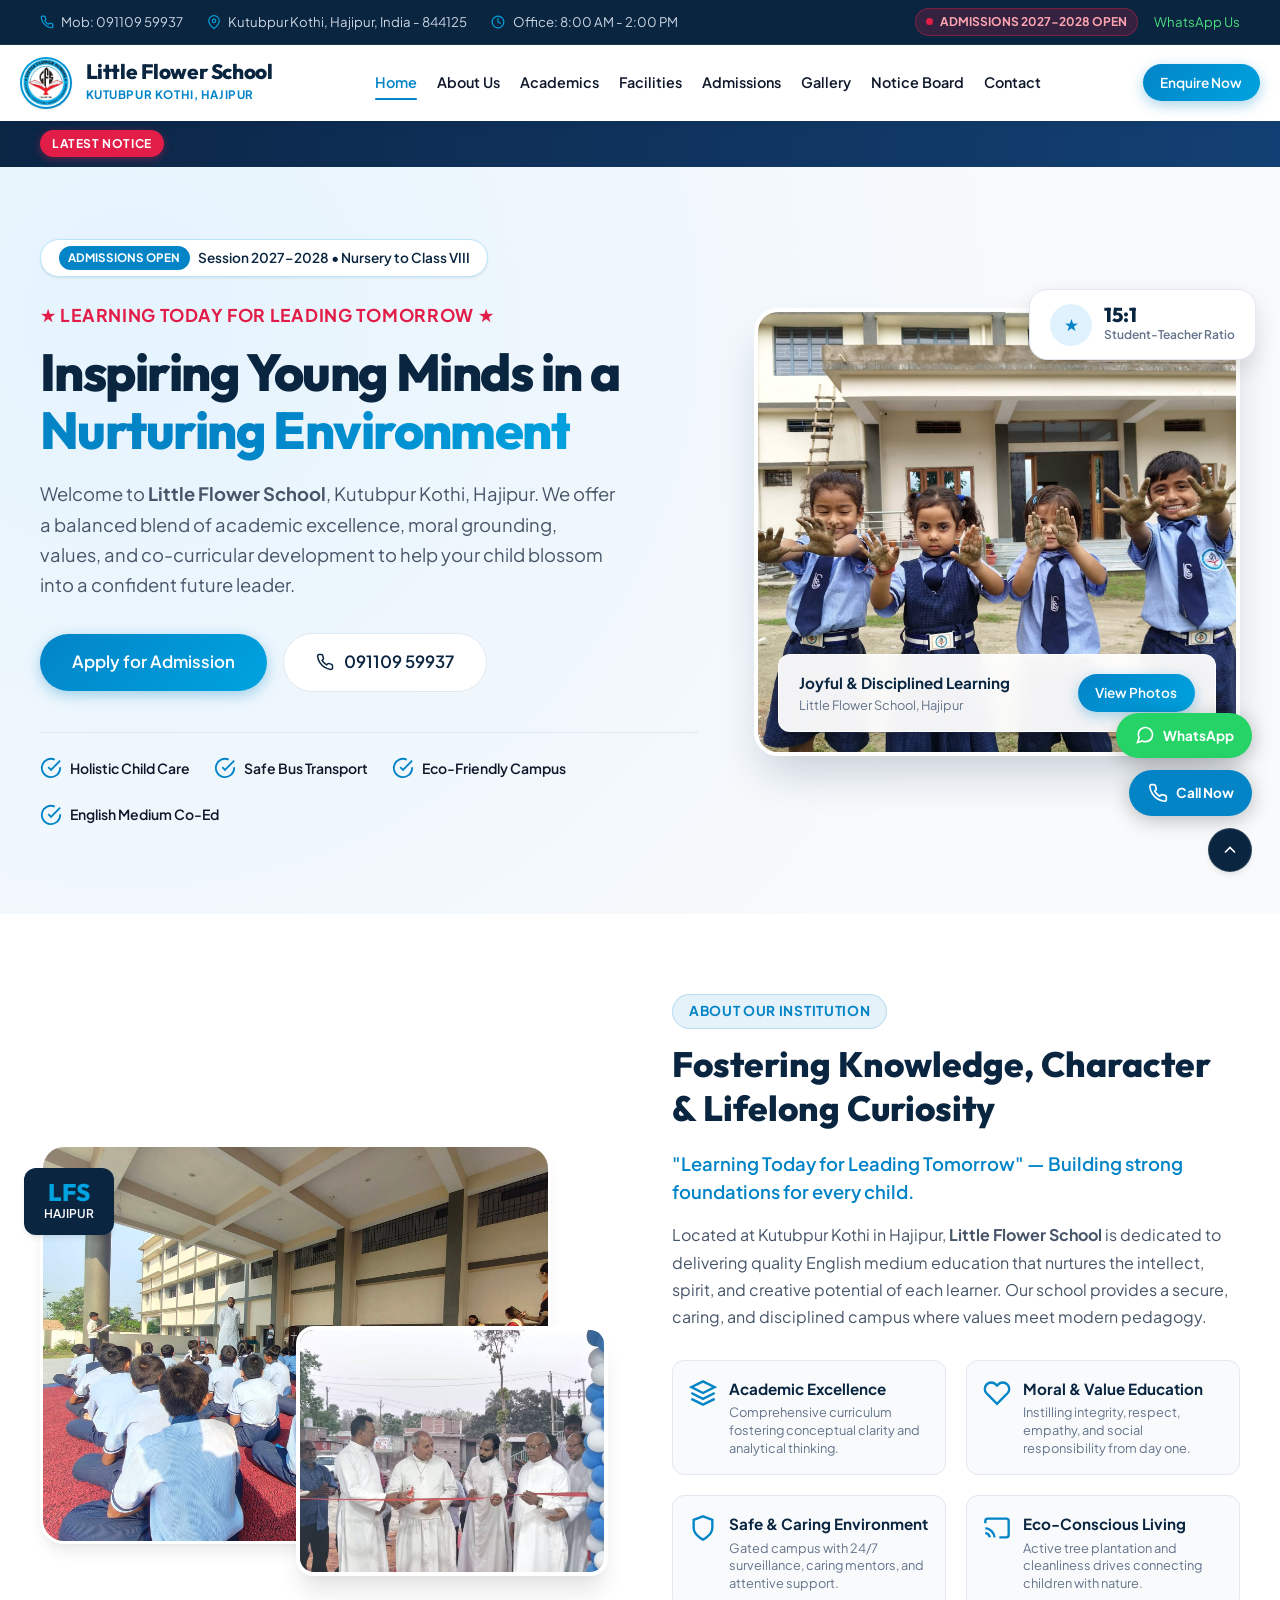
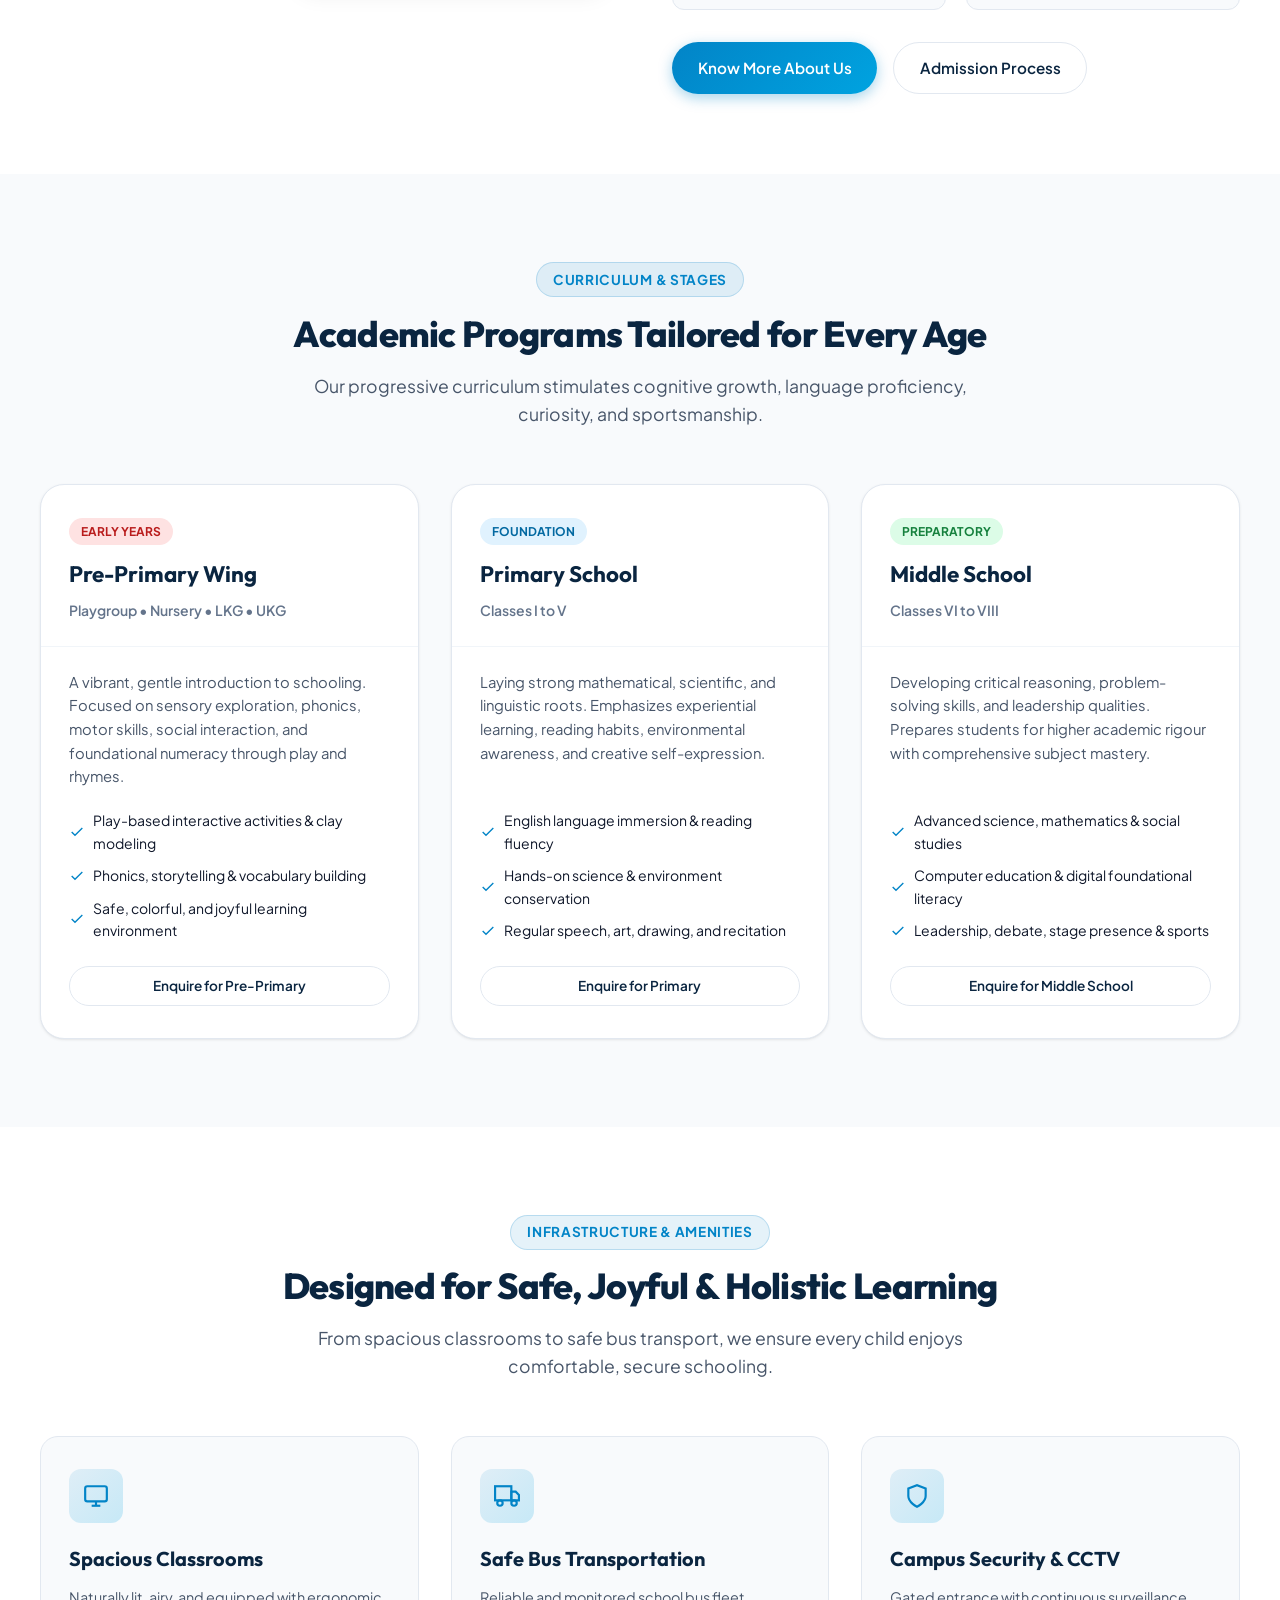
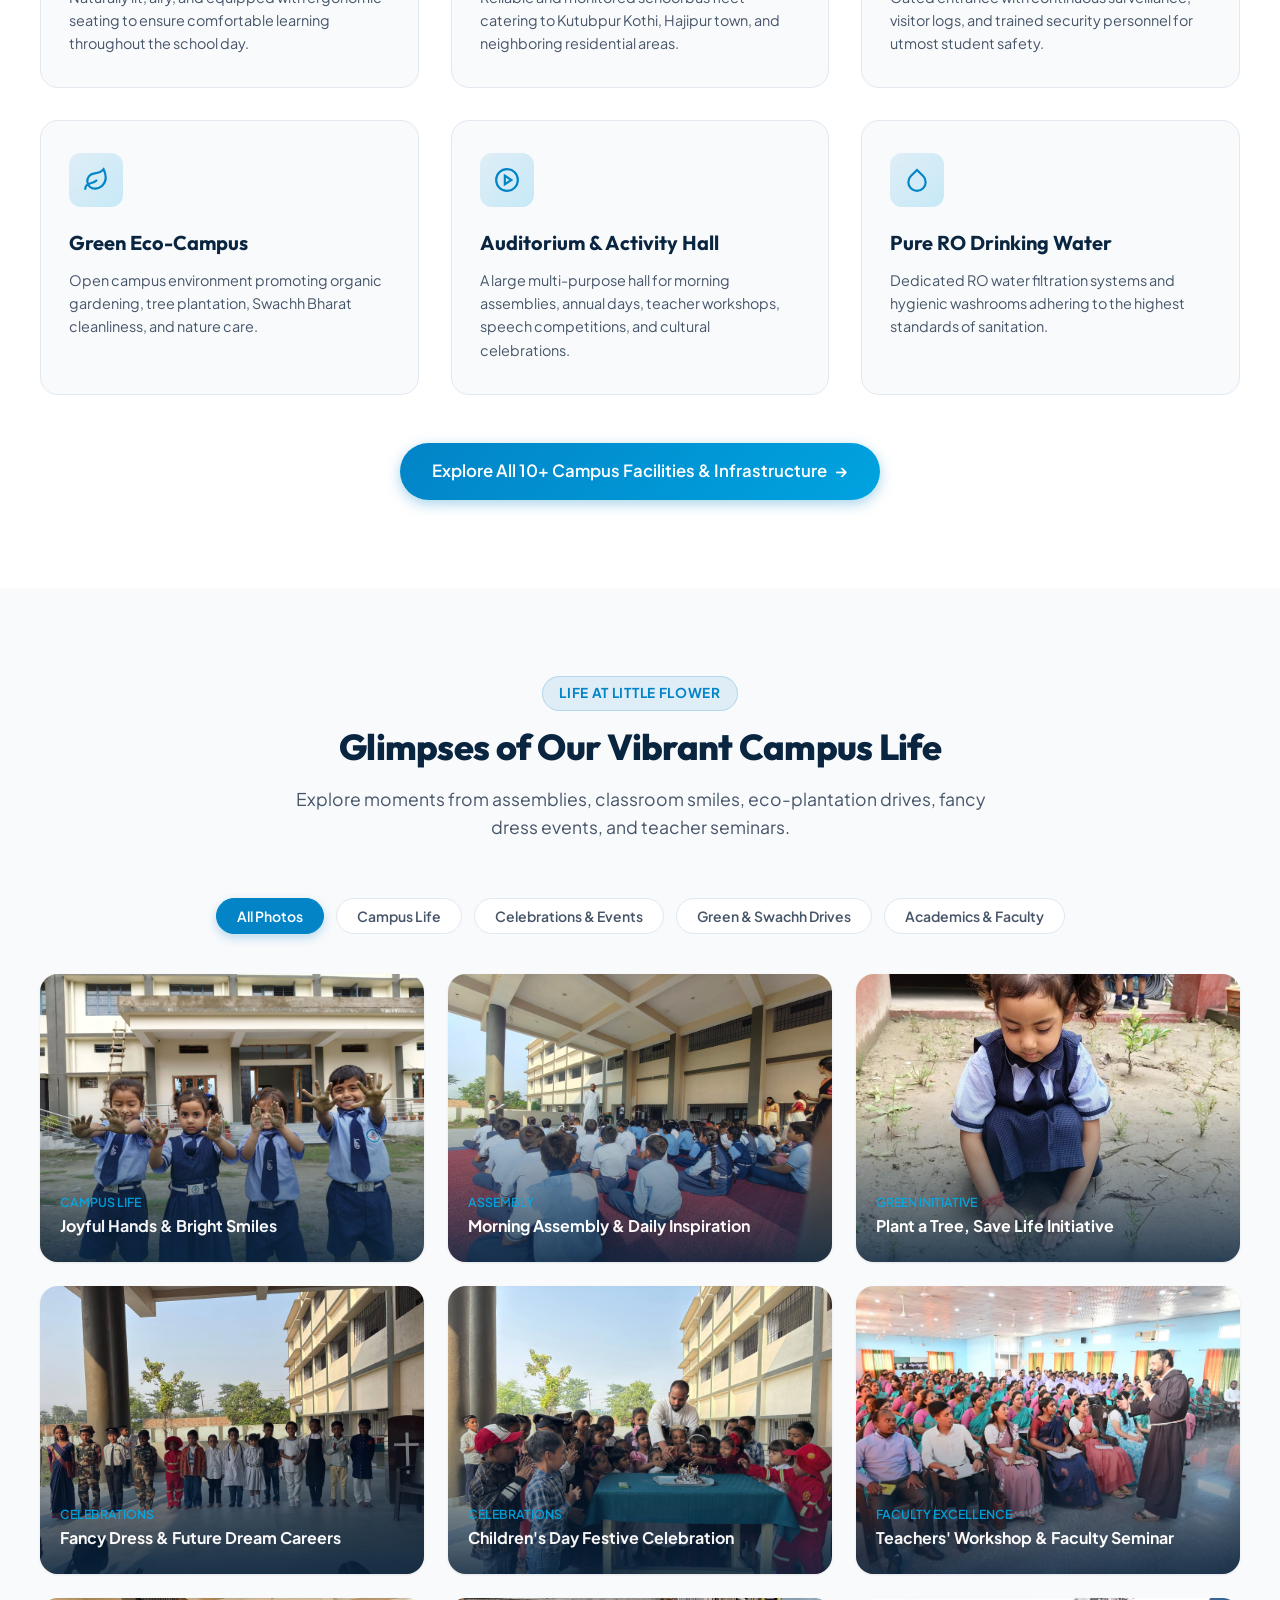
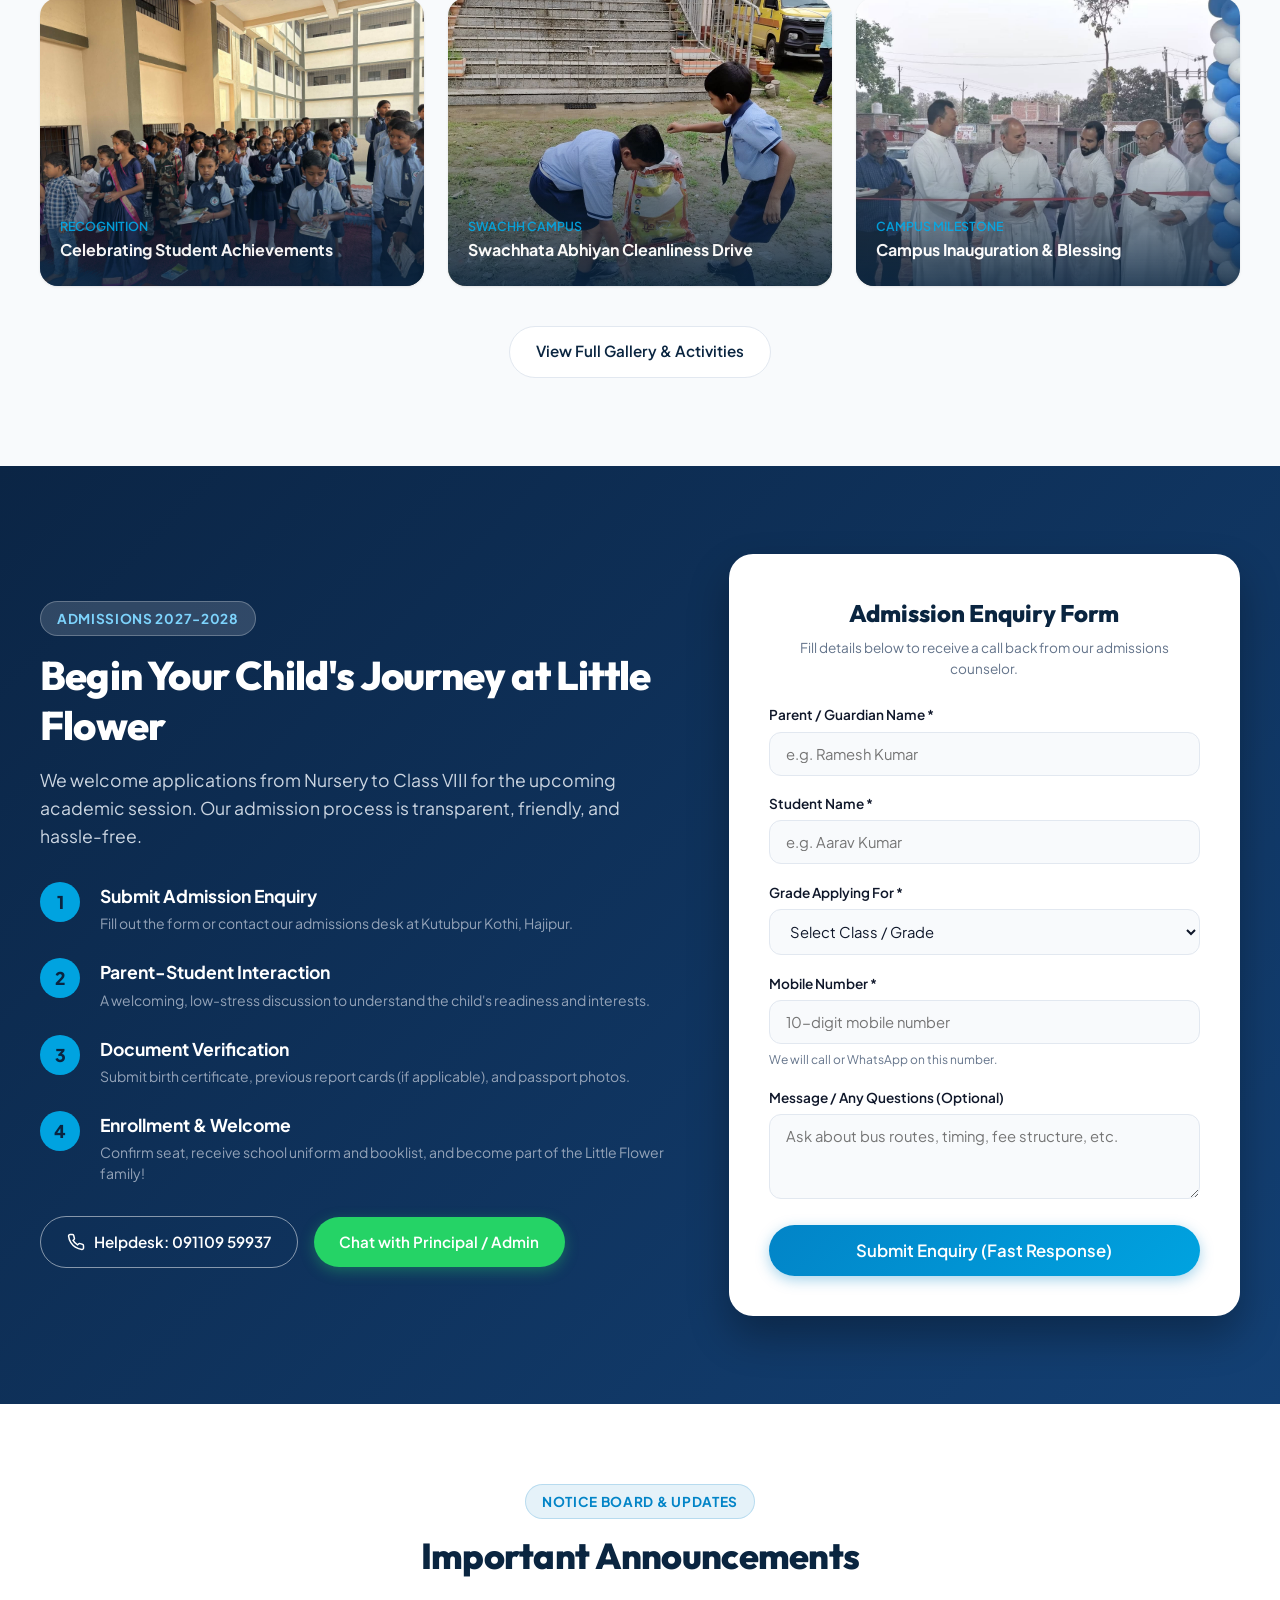
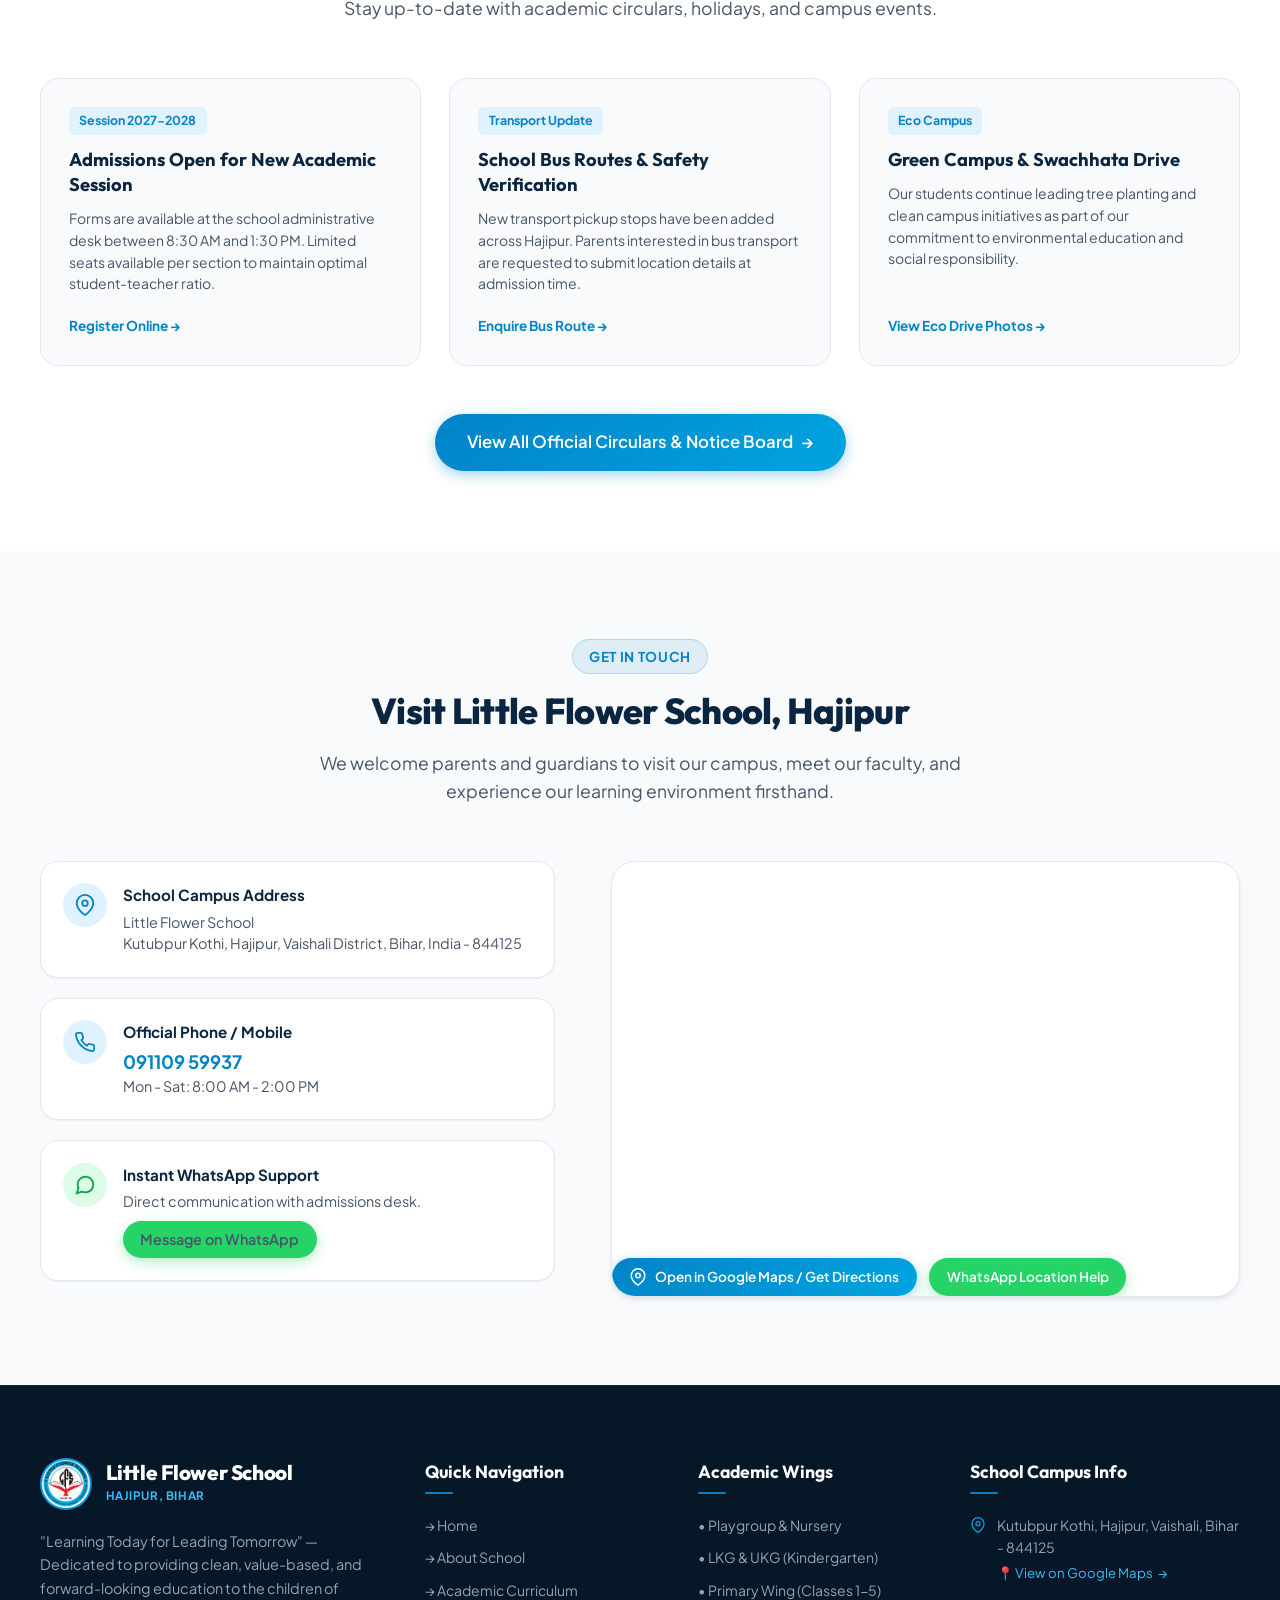
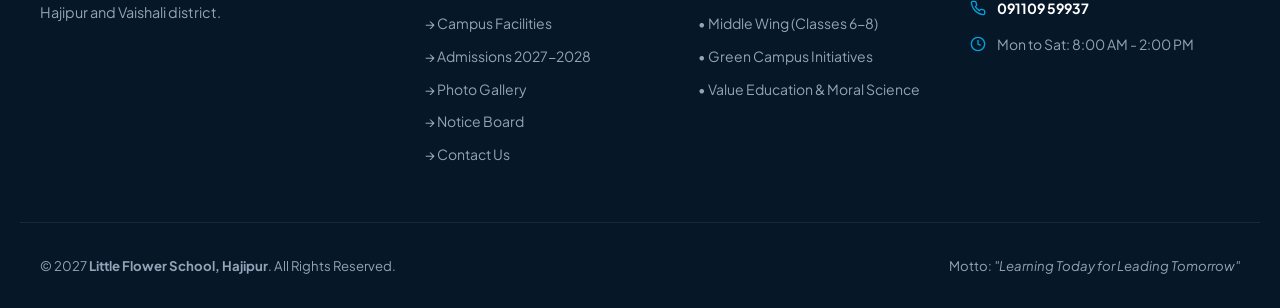
==== commit db91493e: "Rename 'Notices' link to 'Notice Board'" ====
--- a/index.html
+++ b/index.html
@@ -72,7 +72,7 @@
         <a href="facilities.html" class="nav-link">Facilities</a>
         <a href="admissions.html" class="nav-link">Admissions</a>
         <a href="gallery.html" class="nav-link">Gallery</a>
-        <a href="notices.html" class="nav-link">Notices</a>
+        <a href="notices.html" class="nav-link">Notice Board</a>
         <a href="contact.html" class="nav-link">Contact</a>
       </nav>
 
--- a/css/style.css
+++ b/css/style.css
@@ -1349,7 +1349,7 @@
 .lightbox-next { right: -3.5rem; }
 
 /* ==========================================================================
-   ADMISSIONS 2025-26 & ENQUIRY FORM
+   ADMISSIONS 2027-2028 & ENQUIRY FORM
    ========================================================================== */
 .admissions-section {
   padding: 5.5rem 0;
@@ -1889,6 +1889,41 @@
 }
 
 /* ==========================================================================
+   SPLIT CONTENT ROWS & TWO-COLUMN FORMS (Reusable Component Architecture)
+   ========================================================================== */
+.feature-split-row {
+  display: grid;
+  grid-template-columns: 1fr 1fr;
+  gap: 3.5rem;
+  align-items: center;
+  margin-bottom: 4.5rem;
+}
+
+.feature-split-row.reverse-desktop > *:first-child {
+  order: 2;
+}
+
+.feature-split-row.reverse-desktop > *:last-child {
+  order: 1;
+}
+
+.feature-split-img {
+  border-radius: var(--radius-xl);
+  box-shadow: var(--shadow-lg);
+  width: 100%;
+  height: 360px;
+  object-fit: cover;
+  display: block;
+}
+
+.form-row-2col {
+  display: grid;
+  grid-template-columns: 1fr 1fr;
+  gap: 1rem;
+  margin-bottom: 1rem;
+}
+
+/* ==========================================================================
    RESPONSIVE DESIGN (Media Queries)
    ========================================================================== */
 @media (max-width: 1100px) {
@@ -1950,13 +1985,28 @@
 /* ==========================================================================
    MOBILE BOTTOM BAR (Docked for Phone Screens)
    ========================================================================== */
-.mobile-bottom-bar {
-  display: none;
+.mobile-bottom-bar,
+.mobile-bottom-dock {
+  display: none !important;
 }
 
 @media (max-width: 768px) {
   body {
-    padding-bottom: 72px;
+    padding-bottom: 85px !important;
+  }
+
+  /* Universal button wrapping on mobile: long CTA texts wrap smoothly and never overflow */
+  .btn {
+    white-space: normal !important;
+    text-align: center !important;
+    max-width: 100% !important;
+    word-break: normal;
+  }
+
+  .btn-lg {
+    padding: 0.85rem 1.25rem !important;
+    font-size: 0.95rem !important;
+    line-height: 1.35 !important;
   }
 
   /* Hide floating button cluster that blocks form inputs on mobile */
@@ -2289,5 +2339,78 @@
     text-align: center;
     gap: 0.5rem;
   }
-}
-
+
+  /* Responsive Split Rows (About & Academics) */
+  .feature-split-row {
+    grid-template-columns: 1fr !important;
+    gap: 1.75rem !important;
+    margin-bottom: 3rem !important;
+  }
+
+  .feature-split-row.reverse-desktop > *:first-child {
+    order: 0 !important;
+  }
+
+  .feature-split-row.reverse-desktop > *:last-child {
+    order: 0 !important;
+  }
+
+  .feature-split-img,
+  .feature-split-row img {
+    width: 100% !important;
+    height: 240px !important;
+    max-height: 270px !important;
+    object-fit: cover !important;
+    border-radius: var(--radius-lg) !important;
+  }
+
+  /* Two-column form fields stack on mobile */
+  .form-row-2col {
+    grid-template-columns: 1fr !important;
+    gap: 0.85rem !important;
+  }
+
+  /* Universal Safeguard: Any inline 1fr 1fr grid automatically collapses to single column on mobile */
+  div[style*="grid-template-columns: 1fr 1fr"] {
+    grid-template-columns: 1fr !important;
+    gap: 1.5rem !important;
+  }
+
+  div[style*="grid-template-columns: 1fr 1fr"] img {
+    width: 100% !important;
+    height: 240px !important;
+    max-height: 270px !important;
+    object-fit: cover !important;
+  }
+}
+
+@media (max-width: 480px) {
+  .hero-title {
+    font-size: 1.8rem !important;
+    line-height: 1.2 !important;
+  }
+
+  .page-hero-title {
+    font-size: 1.85rem !important;
+  }
+
+  .section-title {
+    font-size: 1.65rem !important;
+  }
+
+  .feature-split-img,
+  .feature-split-row img {
+    height: 220px !important;
+  }
+
+  .btn {
+    padding: 0.75rem 1rem !important;
+    font-size: 0.875rem !important;
+  }
+
+  .btn-lg {
+    padding: 0.8rem 1.15rem !important;
+    font-size: 0.9rem !important;
+  }
+}
+
